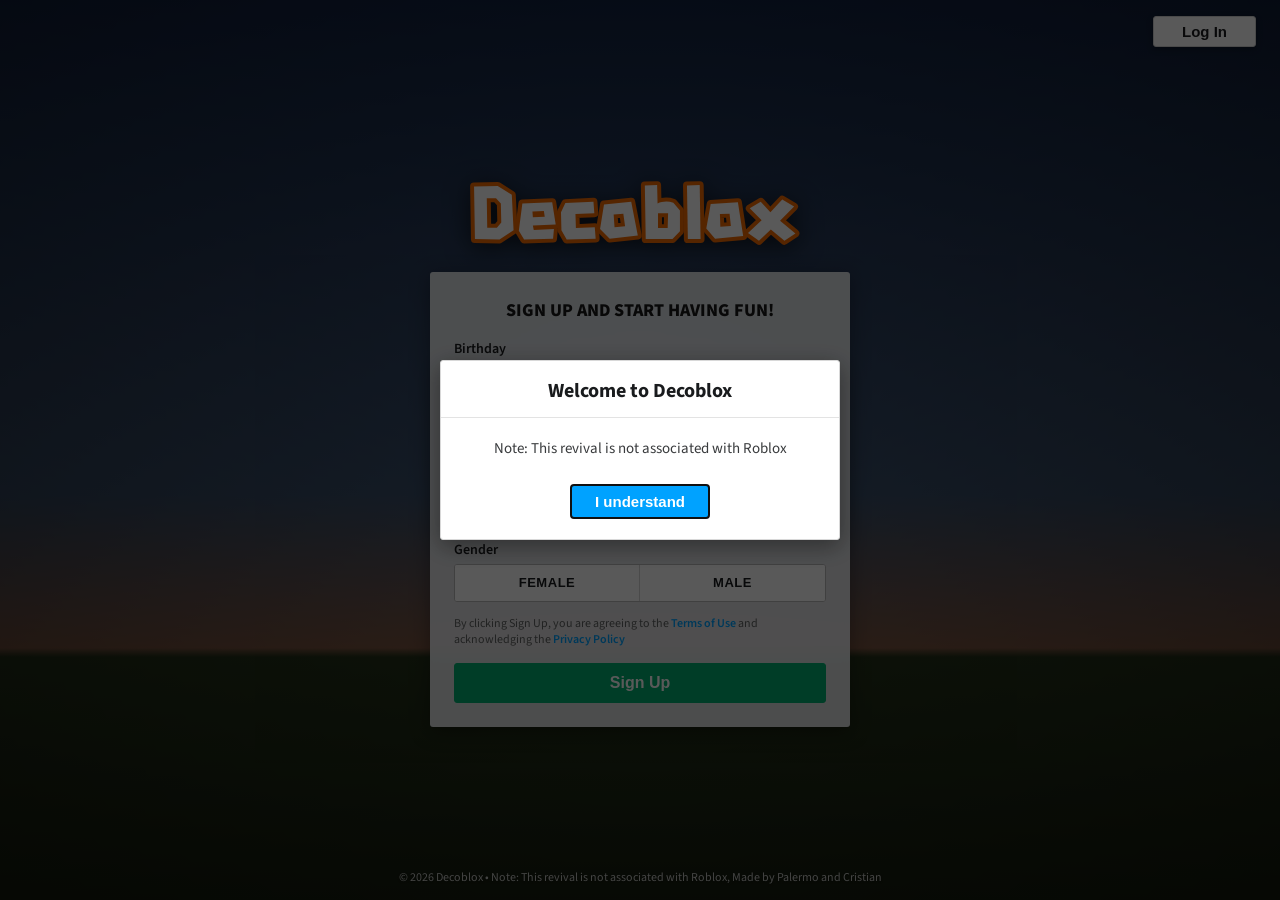
==== index.html @ b2cc40c3 "Add files via upload" ====
<!DOCTYPE html>
<html lang="en">
<head>
    <meta charset="UTF-8">
    <meta name="viewport" content="width=device-width, initial-scale=1.0">
    <title>Decoblox</title>
    <link href="https://fonts.googleapis.com/css2?family=Source+Sans+3:wght@400;600;700;800;900&display=swap" rel="stylesheet">
    <link rel="stylesheet" href="style.css">
</head>
<body>

    <div id="welcomeModal" class="modal-backdrop" role="dialog" aria-modal="true" aria-labelledby="welcomeModalTitle">
        <div class="modal-card">
            <div class="modal-header">
                <h2 id="welcomeModalTitle">Welcome to Decoblox</h2>
            </div>
            <div class="modal-body">
                <p>Note: This revival is not associated with Roblox</p>
            </div>
            <div class="modal-footer">
                <button id="understandBtn" type="button" class="btn-primary">I understand</button>
            </div>
        </div>
    </div>

    <div class="wallpaper-viewport" aria-hidden="true"></div>

    <header class="top-bar">
        <button id="topModeToggleBtn" type="button" class="btn-switch">Log In</button>
    </header>

    <main class="main-content">
        <div class="logo-wrap">
            <svg class="decoblox-logo" viewBox="0 0 820 175" xmlns="http://www.w3.org/2000/svg" role="img" aria-label="Decoblox Logo">
                <g stroke="#F56A00" stroke-width="18" stroke-linejoin="round" stroke-linecap="round" paint-order="stroke fill" fill="#FFFFFF">
                    <path d="M 32,26 L 86,25 L 118,45 L 122,126 L 90,147 L 34,146 Z M 61,53 L 62,120 L 84,120 L 94,108 L 93,65 L 82,53 Z" fill-rule="evenodd" />
                    <path d="M 142,65 L 210,62 L 218,113 L 166,115 L 168,125 L 214,123 L 212,145 L 146,147 L 134,127 Z M 165,83 L 166,96 L 193,95 L 191,82 Z" fill-rule="evenodd" />
                    <path d="M 240,64 L 304,61 L 306,87 L 263,89 L 264,121 L 307,119 L 309,145 L 243,147 L 231,126 L 230,85 Z" />
                    <path d="M 328,67 L 390,61 L 405,138 L 341,145 L 319,123 Z M 350,90 L 352,119 L 376,117 L 372,88 Z" fill-rule="evenodd" />
                    <path d="M 421,24 L 449,23 L 450,65 C 460,60 473,59 486,63 L 501,81 L 501,128 L 484,146 L 423,146 Z M 451,87 L 451,121 L 473,121 L 474,87 Z" fill-rule="evenodd" />
                    <path d="M 517,24 L 546,23 L 548,146 L 519,146 Z" />
                    <path d="M 571,66 L 633,62 L 645,139 L 581,145 L 561,122 Z M 592,89 L 593,118 L 617,116 L 614,88 Z" fill-rule="evenodd" />
                    <path d="M 660,76 L 685,61 L 707,85 L 734,56 L 761,72 L 729,104 L 764,133 L 739,150 L 708,124 L 681,150 L 656,132 L 687,103 Z" />
                </g>
            </svg>
        </div>

        <section id="signUpCard" class="auth-card" aria-labelledby="signUpTitle">
            <h1 id="signUpTitle" class="card-title">SIGN UP AND START HAVING FUN!</h1>
            <div id="signUpFeedback" class="status-box hidden" role="alert"></div>

            <form id="decobloxSignUpForm" method="POST" action="" novalidate>
                <div class="form-group">
                    <label class="field-label">Birthday</label>
                    <div class="birthday-group">
                        <div class="birthday-select-wrap">
                            <select id="birthMonth" name="birth_month" aria-label="Birth Month" class="birthday-select">
                                <option value="">Month</option>
                                <option value="1">January</option>
                                <option value="2">February</option>
                                <option value="3">March</option>
                                <option value="4">April</option>
                                <option value="5">May</option>
                                <option value="6">June</option>
                                <option value="7">July</option>
                                <option value="8">August</option>
                                <option value="9">September</option>
                                <option value="10">October</option>
                                <option value="11">November</option>
                                <option value="12">December</option>
                            </select>
                            <svg class="birthday-chevron" viewBox="0 0 20 20" fill="none" stroke="currentColor" stroke-width="2.2">
                                <path d="M5 7.5L10 12.5L15 7.5" stroke-linecap="round" stroke-linejoin="round"/>
                            </svg>
                        </div>
                        <div class="birthday-select-wrap">
                            <select id="birthDay" name="birth_day" aria-label="Birth Day" class="birthday-select">
                                <option value="">Day</option>
                            </select>
                            <svg class="birthday-chevron" viewBox="0 0 20 20" fill="none" stroke="currentColor" stroke-width="2.2">
                                <path d="M5 7.5L10 12.5L15 7.5" stroke-linecap="round" stroke-linejoin="round"/>
                            </svg>
                        </div>
                        <div class="birthday-select-wrap">
                            <select id="birthYear" name="birth_year" aria-label="Birth Year" class="birthday-select">
                                <option value="">Year</option>
                            </select>
                            <svg class="birthday-chevron" viewBox="0 0 20 20" fill="none" stroke="currentColor" stroke-width="2.2">
                                <path d="M5 7.5L10 12.5L15 7.5" stroke-linecap="round" stroke-linejoin="round"/>
                            </svg>
                        </div>
                    </div>
                </div>

                <div class="form-group">
                    <label for="signUpUsername" class="sr-only">Username</label>
                    <input id="signUpUsername" name="username" type="text" autocomplete="username" placeholder="Username" class="input-field">
                    <p class="helper-text">Don't use your real name</p>
                </div>

                <div class="form-group">
                    <label for="signUpPassword" class="sr-only">Password</label>
                    <input id="signUpPassword" name="password" type="password" autocomplete="new-password" placeholder="Password" class="input-field">
                </div>

                <div class="form-group">
                    <label class="field-label">Gender</label>
                    <input type="hidden" id="selectedGender" name="gender" value="">
                    <div class="gender-group" role="group" aria-label="Gender">
                        <button type="button" id="genderFemaleBtn" class="gender-btn">FEMALE</button>
                        <button type="button" id="genderMaleBtn" class="gender-btn">MALE</button>
                    </div>
                </div>

                <p class="terms-text">
                    By clicking Sign Up, you are agreeing to the
                    <a href="#terms" onclick="showCardStatus('signUpFeedback', 'Decoblox Terms of Use: Be respectful and follow community rules.', 'info'); return false;" class="link-blue">Terms of Use</a>
                    and acknowledging the
                    <a href="#privacy" onclick="showCardStatus('signUpFeedback', 'Decoblox Privacy Policy: Never share your real password.', 'info'); return false;" class="link-blue">Privacy Policy</a>
                </p>

                <button type="submit" class="btn-green">Sign Up</button>
            </form>
        </section>

        <section id="signInCard" class="auth-card hidden" aria-labelledby="signInTitle">
            <h1 id="signInTitle" class="card-title">LOGIN TO DECOBLOX</h1>
            <div id="signInFeedback" class="status-box hidden" role="alert"></div>

            <form id="decobloxSignInForm" method="POST" action="" novalidate>
                <div class="form-group">
                    <label for="signInUsername" class="sr-only">Username</label>
                    <input id="signInUsername" name="username" type="text" autocomplete="username" placeholder="Username/Email/Phone" class="input-field">
                </div>

                <div class="form-group">
                    <label for="signInPassword" class="sr-only">Password</label>
                    <input id="signInPassword" name="password" type="password" autocomplete="current-password" placeholder="Password" class="input-field">
                </div>

                <button type="submit" class="btn-green">Log In</button>
            </form>

            <div class="login-links">
                <div>
                    <a href="#forgot" onclick="showCardStatus('signInFeedback', 'Contact a Decoblox staff member on Discord to recover your account.', 'info'); return false;" class="link-blue">
                        Forgot Password or Username?
                    </a>
                </div>
                <div class="login-divider">
                    Don't have an account?
                    <button type="button" id="switchToSignUpLink" class="link-blue">Sign Up</button>
                </div>
            </div>
        </section>
    </main>

    <footer class="site-footer">
        <p>&copy; 2026 Decoblox &bull; Note: This revival is not associated with Roblox, Made by Palermo and Cristian</p>
    </footer>

    <script src="app.js"></script>
</body>
</html>
---- style.css ----
:root {
    --rbx-blue: #00A2FF;
    --rbx-blue-hover: #008CE0;
    --rbx-blue-active: #0077C2;
    --rbx-green: #00B06F;
    --rbx-green-hover: #009E63;
    --rbx-green-active: #008A56;
    --rbx-card-bg: rgba(235, 237, 239, 0.92);
    --rbx-border: #B8B8B8;
}

* {
    box-sizing: border-box;
    margin: 0;
    padding: 0;
}

body {
    font-family: 'Source Sans 3', 'Helvetica Neue', Helvetica, Arial, sans-serif;
    min-height: 100vh;
    display: flex;
    flex-direction: column;
    justify-content: space-between;
    position: relative;
    overflow-x: hidden;
    background-color: #162238;
}

.hidden {
    display: none !important;
}

.sr-only {
    position: absolute;
    width: 1px;
    height: 1px;
    overflow: hidden;
    clip: rect(0, 0, 0, 0);
}

.wallpaper-viewport {
    position: fixed;
    inset: 0;
    z-index: 0;
    background-color: #162238;
    background-image:
        radial-gradient(circle at 50% 42%, rgba(0, 0, 0, 0.30) 0%, rgba(0, 0, 0, 0.56) 100%),
        url('background.jpg'),
        linear-gradient(180deg, #1E3A6E 0%, #5B7BA6 55%, #C98B6B 72%, #3D5229 73%, #243318 100%);
    background-size: cover;
    background-position: center;
    background-repeat: no-repeat;
    pointer-events: none;
}

/* Modal di benvenuto */
.modal-backdrop {
    position: fixed;
    inset: 0;
    z-index: 50;
    display: flex;
    align-items: center;
    justify-content: center;
    padding: 16px;
    background-color: rgba(0, 0, 0, 0.65);
    transition: opacity 0.2s ease;
}

.modal-card {
    background-color: #FFFFFF;
    border-radius: 3px;
    box-shadow: 0 6px 24px rgba(0, 0, 0, 0.42);
    border: 1px solid #D8D8D8;
    width: 100%;
    max-width: 400px;
    overflow: hidden;
}

.modal-header {
    padding: 16px 20px 12px;
    border-bottom: 1px solid #E3E3E3;
    text-align: center;
}

.modal-header h2 {
    font-size: 20px;
    font-weight: 700;
    color: #191B1D;
}

.modal-body {
    padding: 20px 24px;
    text-align: center;
    font-size: 15px;
    color: #393B3D;
    line-height: 1.5;
}

.modal-footer {
    padding: 4px 20px 20px;
    display: flex;
    justify-content: center;
}

/* Barra superiore */
.top-bar {
    position: relative;
    z-index: 20;
    width: 100%;
    display: flex;
    justify-content: flex-end;
    padding: 16px 24px 0;
}

.btn-switch {
    background-color: #FFFFFF;
    color: #191B1D;
    border: 1px solid #D4D4D4;
    border-radius: 3px;
    font-size: 15px;
    font-weight: 600;
    padding: 6px 28px;
    cursor: pointer;
    box-shadow: 0 2px 6px rgba(0, 0, 0, 0.28);
    transition: background-color 0.15s ease;
}

.btn-switch:hover {
    background-color: #F2F4F5;
}

/* Contenitore centrale e Logo */
.main-content {
    position: relative;
    z-index: 20;
    flex-grow: 1;
    display: flex;
    flex-direction: column;
    align-items: center;
    justify-content: center;
    padding: 24px 16px;
}

.logo-wrap {
    margin-bottom: 20px;
    user-select: none;
    display: flex;
    justify-content: center;
}

.decoblox-logo {
    width: 360px;
    max-width: 90vw;
    height: auto;
    filter: drop-shadow(0 5px 12px rgba(0, 0, 0, 0.65));
}

/* Card centrale (Sign Up / Log In / Error) */
.auth-card {
    background: var(--rbx-card-bg);
    backdrop-filter: blur(4px);
    -webkit-backdrop-filter: blur(4px);
    border-radius: 3px;
    box-shadow: 0 4px 20px rgba(0, 0, 0, 0.35);
    width: 100%;
    max-width: 420px;
    padding: 26px 24px 24px;
}

.card-title {
    font-size: 18px;
    font-weight: 800;
    color: #191919;
    text-align: center;
    text-transform: uppercase;
    margin-bottom: 16px;
}

.form-group {
    margin-bottom: 14px;
}

.field-label {
    display: block;
    font-size: 14px;
    font-weight: 600;
    color: #191B1D;
    margin-bottom: 4px;
}

.helper-text {
    margin-top: 4px;
    font-size: 11.5px;
    color: #606162;
}

.terms-text {
    font-size: 12px;
    color: #606162;
    line-height: 1.4;
    margin-bottom: 14px;
}

.link-blue {
    color: var(--rbx-blue);
    text-decoration: none;
    font-weight: 600;
    background: none;
    border: none;
    cursor: pointer;
    font-size: inherit;
}

.link-blue:hover {
    text-decoration: underline;
}

/* Selettore Compleanno */
.birthday-group {
    display: grid;
    grid-template-columns: 1.25fr 0.9fr 1fr;
    background-color: #FFFFFF;
    border: 1px solid var(--rbx-border);
    border-radius: 3px;
    height: 38px;
    overflow: hidden;
}

.birthday-select-wrap {
    position: relative;
    display: flex;
    align-items: center;
}

.birthday-select-wrap:not(:last-child) {
    border-right: 1px solid #D4D4D4;
}

.birthday-select {
    width: 100%;
    height: 100%;
    appearance: none;
    background: transparent;
    border: none;
    padding: 0 24px 0 10px;
    font-size: 14px;
    color: #191B1D;
    cursor: pointer;
}

.birthday-select:focus {
    outline: none;
    background-color: #F9FAFB;
}

.birthday-chevron {
    position: absolute;
    right: 8px;
    width: 14px;
    height: 14px;
    pointer-events: none;
    color: #191B1D;
}

/* Campi di testo */
.input-field {
    width: 100%;
    height: 38px;
    padding: 0 12px;
    font-size: 15px;
    color: #191B1D;
    background-color: #FFFFFF;
    border: 1px solid var(--rbx-border);
    border-radius: 3px;
    transition: border-color 0.15s ease;
}

.input-field::placeholder {
    color: #9E9E9E;
}

.input-field:focus {
    outline: none;
    border-color: var(--rbx-blue);
}

/* Selettore Genere */
.gender-group {
    display: grid;
    grid-template-columns: 1fr 1fr;
    background-color: #FFFFFF;
    border: 1px solid var(--rbx-border);
    border-radius: 3px;
    height: 38px;
    overflow: hidden;
}

.gender-btn {
    background-color: #FFFFFF;
    color: #191B1D;
    font-size: 13px;
    font-weight: 700;
    letter-spacing: 0.04em;
    border: none;
    cursor: pointer;
    transition: background-color 0.15s ease;
}

.gender-btn:first-child {
    border-right: 1px solid #D4D4D4;
}

.gender-btn:hover {
    background-color: #F4F6F7;
}

.gender-btn.active {
    background-color: #E6F6FF;
    color: #0077C2;
    box-shadow: inset 0 0 0 1.5px var(--rbx-blue);
}

/* Pulsanti principali */
.btn-primary {
    display: inline-block;
    background-color: var(--rbx-blue);
    border: 1px solid var(--rbx-blue);
    color: #FFFFFF;
    border-radius: 3px;
    font-size: 15px;
    font-weight: 600;
    padding: 8px 24px;
    text-align: center;
    text-decoration: none;
    cursor: pointer;
    transition: background-color 0.15s ease;
}

.btn-primary:hover {
    background-color: var(--rbx-blue-hover);
}

.btn-green {
    width: 100%;
    height: 40px;
    background-color: var(--rbx-green);
    border: 1px solid var(--rbx-green);
    color: #FFFFFF;
    font-size: 16px;
    font-weight: 700;
    border-radius: 3px;
    cursor: pointer;
    transition: background-color 0.15s ease;
}

.btn-green:hover {
    background-color: var(--rbx-green-hover);
}

.btn-discord {
    display: block;
    width: 100%;
    padding: 10px 16px;
    background-color: #5865F2;
    color: #FFFFFF;
    font-size: 15px;
    font-weight: 700;
    border-radius: 3px;
    text-align: center;
    text-decoration: none;
    margin-bottom: 10px;
    transition: background-color 0.15s ease;
}

.btn-discord:hover {
    background-color: #4752C4;
}

.btn-full {
    display: block;
    width: 100%;
}

/* Messaggi di stato */
.status-box {
    margin-bottom: 14px;
    padding: 8px 12px;
    border-radius: 3px;
    font-size: 13px;
    font-weight: 600;
    line-height: 1.4;
}

.status-error {
    background-color: #FEE2E2;
    color: #B91C1C;
    border: 1px solid #FCA5A5;
}

.status-info {
    background-color: #E0F2FE;
    color: #0369A1;
    border: 1px solid #7DD3FC;
}

.status-success {
    background-color: #DCFCE7;
    color: #15803D;
    border: 1px solid #86EFAC;
}

/* Link extra sotto Login */
.login-links {
    margin-top: 16px;
    text-align: center;
    font-size: 13px;
    color: #393B3D;
}

.login-divider {
    border-top: 1px solid #D8D8D8;
    margin-top: 12px;
    padding-top: 12px;
}

/* Footer */
.site-footer {
    position: relative;
    z-index: 20;
    width: 100%;
    padding: 14px 16px;
    text-align: center;
    font-size: 12px;
    color: rgba(255, 255, 255, 0.75);
    text-shadow: 0 1px 2px rgba(0, 0, 0, 0.5);
}
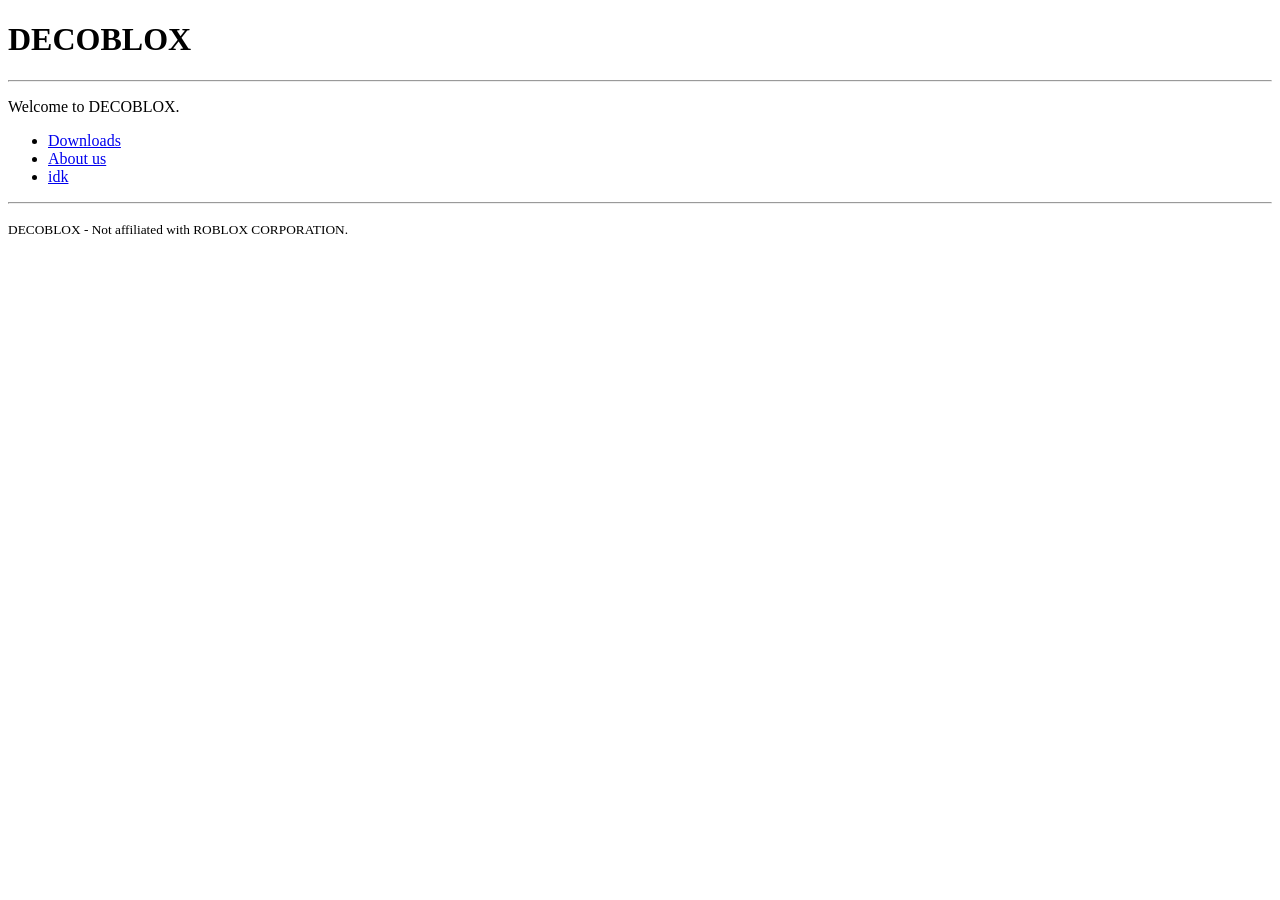
==== commit 74e31647: "Add files via upload" ====
--- a/index.html
+++ b/index.html
@@ -1,164 +1,19 @@
-<!DOCTYPE html>
-<html lang="en">
-<head>
-    <meta charset="UTF-8">
-    <meta name="viewport" content="width=device-width, initial-scale=1.0">
-    <title>Decoblox</title>
-    <link href="https://fonts.googleapis.com/css2?family=Source+Sans+3:wght@400;600;700;800;900&display=swap" rel="stylesheet">
-    <link rel="stylesheet" href="style.css">
-</head>
-<body>
-
-    <div id="welcomeModal" class="modal-backdrop" role="dialog" aria-modal="true" aria-labelledby="welcomeModalTitle">
-        <div class="modal-card">
-            <div class="modal-header">
-                <h2 id="welcomeModalTitle">Welcome to Decoblox</h2>
-            </div>
-            <div class="modal-body">
-                <p>Note: This revival is not associated with Roblox</p>
-            </div>
-            <div class="modal-footer">
-                <button id="understandBtn" type="button" class="btn-primary">I understand</button>
-            </div>
-        </div>
-    </div>
-
-    <div class="wallpaper-viewport" aria-hidden="true"></div>
-
-    <header class="top-bar">
-        <button id="topModeToggleBtn" type="button" class="btn-switch">Log In</button>
-    </header>
-
-    <main class="main-content">
-        <div class="logo-wrap">
-            <svg class="decoblox-logo" viewBox="0 0 820 175" xmlns="http://www.w3.org/2000/svg" role="img" aria-label="Decoblox Logo">
-                <g stroke="#F56A00" stroke-width="18" stroke-linejoin="round" stroke-linecap="round" paint-order="stroke fill" fill="#FFFFFF">
-                    <path d="M 32,26 L 86,25 L 118,45 L 122,126 L 90,147 L 34,146 Z M 61,53 L 62,120 L 84,120 L 94,108 L 93,65 L 82,53 Z" fill-rule="evenodd" />
-                    <path d="M 142,65 L 210,62 L 218,113 L 166,115 L 168,125 L 214,123 L 212,145 L 146,147 L 134,127 Z M 165,83 L 166,96 L 193,95 L 191,82 Z" fill-rule="evenodd" />
-                    <path d="M 240,64 L 304,61 L 306,87 L 263,89 L 264,121 L 307,119 L 309,145 L 243,147 L 231,126 L 230,85 Z" />
-                    <path d="M 328,67 L 390,61 L 405,138 L 341,145 L 319,123 Z M 350,90 L 352,119 L 376,117 L 372,88 Z" fill-rule="evenodd" />
-                    <path d="M 421,24 L 449,23 L 450,65 C 460,60 473,59 486,63 L 501,81 L 501,128 L 484,146 L 423,146 Z M 451,87 L 451,121 L 473,121 L 474,87 Z" fill-rule="evenodd" />
-                    <path d="M 517,24 L 546,23 L 548,146 L 519,146 Z" />
-                    <path d="M 571,66 L 633,62 L 645,139 L 581,145 L 561,122 Z M 592,89 L 593,118 L 617,116 L 614,88 Z" fill-rule="evenodd" />
-                    <path d="M 660,76 L 685,61 L 707,85 L 734,56 L 761,72 L 729,104 L 764,133 L 739,150 L 708,124 L 681,150 L 656,132 L 687,103 Z" />
-                </g>
-            </svg>
-        </div>
-
-        <section id="signUpCard" class="auth-card" aria-labelledby="signUpTitle">
-            <h1 id="signUpTitle" class="card-title">SIGN UP AND START HAVING FUN!</h1>
-            <div id="signUpFeedback" class="status-box hidden" role="alert"></div>
-
-            <form id="decobloxSignUpForm" method="POST" action="" novalidate>
-                <div class="form-group">
-                    <label class="field-label">Birthday</label>
-                    <div class="birthday-group">
-                        <div class="birthday-select-wrap">
-                            <select id="birthMonth" name="birth_month" aria-label="Birth Month" class="birthday-select">
-                                <option value="">Month</option>
-                                <option value="1">January</option>
-                                <option value="2">February</option>
-                                <option value="3">March</option>
-                                <option value="4">April</option>
-                                <option value="5">May</option>
-                                <option value="6">June</option>
-                                <option value="7">July</option>
-                                <option value="8">August</option>
-                                <option value="9">September</option>
-                                <option value="10">October</option>
-                                <option value="11">November</option>
-                                <option value="12">December</option>
-                            </select>
-                            <svg class="birthday-chevron" viewBox="0 0 20 20" fill="none" stroke="currentColor" stroke-width="2.2">
-                                <path d="M5 7.5L10 12.5L15 7.5" stroke-linecap="round" stroke-linejoin="round"/>
-                            </svg>
-                        </div>
-                        <div class="birthday-select-wrap">
-                            <select id="birthDay" name="birth_day" aria-label="Birth Day" class="birthday-select">
-                                <option value="">Day</option>
-                            </select>
-                            <svg class="birthday-chevron" viewBox="0 0 20 20" fill="none" stroke="currentColor" stroke-width="2.2">
-                                <path d="M5 7.5L10 12.5L15 7.5" stroke-linecap="round" stroke-linejoin="round"/>
-                            </svg>
-                        </div>
-                        <div class="birthday-select-wrap">
-                            <select id="birthYear" name="birth_year" aria-label="Birth Year" class="birthday-select">
-                                <option value="">Year</option>
-                            </select>
-                            <svg class="birthday-chevron" viewBox="0 0 20 20" fill="none" stroke="currentColor" stroke-width="2.2">
-                                <path d="M5 7.5L10 12.5L15 7.5" stroke-linecap="round" stroke-linejoin="round"/>
-                            </svg>
-                        </div>
-                    </div>
-                </div>
-
-                <div class="form-group">
-                    <label for="signUpUsername" class="sr-only">Username</label>
-                    <input id="signUpUsername" name="username" type="text" autocomplete="username" placeholder="Username" class="input-field">
-                    <p class="helper-text">Don't use your real name</p>
-                </div>
-
-                <div class="form-group">
-                    <label for="signUpPassword" class="sr-only">Password</label>
-                    <input id="signUpPassword" name="password" type="password" autocomplete="new-password" placeholder="Password" class="input-field">
-                </div>
-
-                <div class="form-group">
-                    <label class="field-label">Gender</label>
-                    <input type="hidden" id="selectedGender" name="gender" value="">
-                    <div class="gender-group" role="group" aria-label="Gender">
-                        <button type="button" id="genderFemaleBtn" class="gender-btn">FEMALE</button>
-                        <button type="button" id="genderMaleBtn" class="gender-btn">MALE</button>
-                    </div>
-                </div>
-
-                <p class="terms-text">
-                    By clicking Sign Up, you are agreeing to the
-                    <a href="#terms" onclick="showCardStatus('signUpFeedback', 'Decoblox Terms of Use: Be respectful and follow community rules.', 'info'); return false;" class="link-blue">Terms of Use</a>
-                    and acknowledging the
-                    <a href="#privacy" onclick="showCardStatus('signUpFeedback', 'Decoblox Privacy Policy: Never share your real password.', 'info'); return false;" class="link-blue">Privacy Policy</a>
-                </p>
-
-                <button type="submit" class="btn-green">Sign Up</button>
-            </form>
-        </section>
-
-        <section id="signInCard" class="auth-card hidden" aria-labelledby="signInTitle">
-            <h1 id="signInTitle" class="card-title">LOGIN TO DECOBLOX</h1>
-            <div id="signInFeedback" class="status-box hidden" role="alert"></div>
-
-            <form id="decobloxSignInForm" method="POST" action="" novalidate>
-                <div class="form-group">
-                    <label for="signInUsername" class="sr-only">Username</label>
-                    <input id="signInUsername" name="username" type="text" autocomplete="username" placeholder="Username/Email/Phone" class="input-field">
-                </div>
-
-                <div class="form-group">
-                    <label for="signInPassword" class="sr-only">Password</label>
-                    <input id="signInPassword" name="password" type="password" autocomplete="current-password" placeholder="Password" class="input-field">
-                </div>
-
-                <button type="submit" class="btn-green">Log In</button>
-            </form>
-
-            <div class="login-links">
-                <div>
-                    <a href="#forgot" onclick="showCardStatus('signInFeedback', 'Contact a Decoblox staff member on Discord to recover your account.', 'info'); return false;" class="link-blue">
-                        Forgot Password or Username?
-                    </a>
-                </div>
-                <div class="login-divider">
-                    Don't have an account?
-                    <button type="button" id="switchToSignUpLink" class="link-blue">Sign Up</button>
-                </div>
-            </div>
-        </section>
-    </main>
-
-    <footer class="site-footer">
-        <p>&copy; 2026 Decoblox &bull; Note: This revival is not associated with Roblox, Made by Palermo and Cristian</p>
-    </footer>
-
-    <script src="app.js"></script>
-</body>
+<!DOCTYPE html>
+<html lang="en">
+<head>
+    <meta charset="UTF-8">
+    <title>DECOBLOX</title>
+</head>
+<body>
+    <h1>DECOBLOX</h1>
+    <hr>
+    <p>Welcome to DECOBLOX.</p>
+    <ul>
+        <li><a href="downloads.html">Downloads</a></li>
+        <li><a href="about.html">About us</a></li>
+        <li><a href="idk.html">idk</a></li>
+    </ul>
+    <hr>
+    <p><small>DECOBLOX - Not affiliated with ROBLOX CORPORATION.</small></p>
+</body>
 </html>
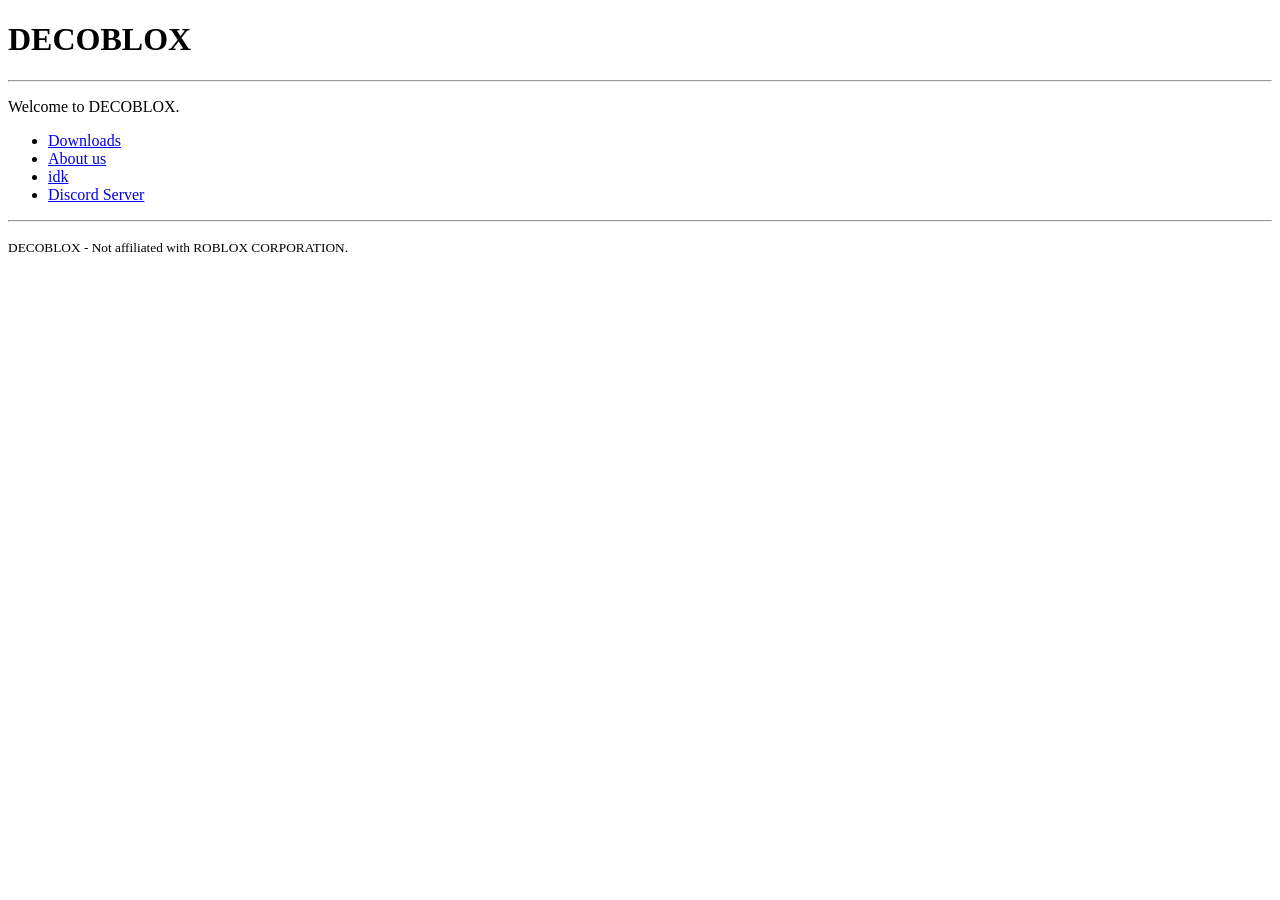
==== commit 786b4ec5: "Add files via upload" ====
--- a/index.html
+++ b/index.html
@@ -12,6 +12,7 @@
         <li><a href="downloads.html">Downloads</a></li>
         <li><a href="about.html">About us</a></li>
         <li><a href="idk.html">idk</a></li>
+		<li><a href="https://discord.gg/WmMSGJKB7j" target="_blank">Discord Server</a></li>
     </ul>
     <hr>
     <p><small>DECOBLOX - Not affiliated with ROBLOX CORPORATION.</small></p>
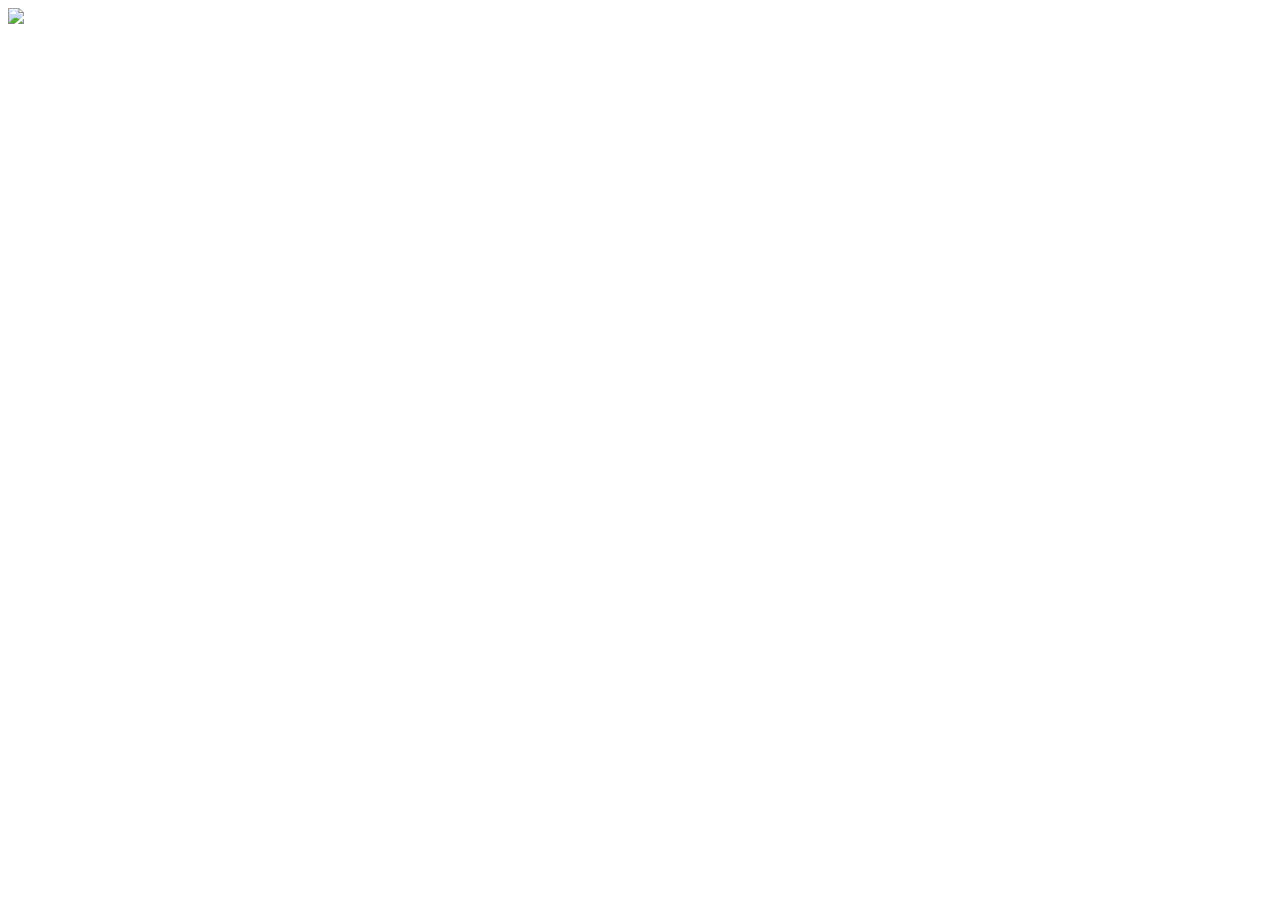
==== commit c7c9d87a: "lol" ====
--- a/index.html
+++ b/index.html
@@ -1,20 +1,1030 @@
+
+
+
 <!DOCTYPE html>
-<html lang="en">
-<head>
-    <meta charset="UTF-8">
-    <title>DECOBLOX</title>
+<!--[if IE 8]><html class="ie8" ng-app="robloxApp"><![endif]-->
+<!--[if gt IE 8]><!-->
+<html>
+<!--<![endif]-->
+<head data-machine-id="WEB1726">
+    <!-- MachineID: WEB1726 -->
+    <title>Roblox</title>
+    <meta http-equiv="X-UA-Compatible" content="IE=edge,requiresActiveX=true" />
+<meta charset="UTF-8">
+<meta name="viewport" content="width=device-width, initial-scale=1">
+<meta name="author" content="Roblox Corporation" />
+<meta name="description" content="Roblox is a global platform that brings people together through play." />
+<meta name="keywords" content="free games, online games, building games, virtual worlds, free mmo, gaming cloud, physics engine" />
+<meta name="apple-itunes-app" content="app-id=431946152" />
+
+    <meta name="google-site-verification" content="BfkEEZ1dsSAEJIS1yV2prCFgO8zboMYioG1c9VITB5Y" />
+
+
+
+<script type="application/ld+json">
+    {
+    "@context" : "http://schema.org",
+    "@type" : "Organization",
+    "name" : "Roblox",
+    "url" : "https://www.roblox.com/",
+    "logo": "https://images.rbxcdn.com/c69b74f49e785df33b732273fad9dbe0.png",
+    "sameAs" : [
+    "https://www.facebook.com/ROBLOX/",
+    "https://twitter.com/roblox",
+    "https://www.linkedin.com/company/147977",
+    "https://www.instagram.com/roblox/",
+    "https://www.youtube.com/user/roblox",
+    "https://plus.google.com/+roblox",
+    "https://www.twitch.tv/roblox"
+    ]
+    }
+</script>    <meta property="og:site_name" content="ROBLOX" />
+    <meta property="og:title" content="Roblox" />
+    <meta property="og:type" content="website"/>
+        <meta property="og:url" content="https://www.roblox.com/" />
+    <meta property="og:description" content="Roblox is ushering in the next generation of entertainment. Imagine, create, and play together with millions of players across an infinite variety of immersive, user-generated 3D worlds."/>
+            <meta property="og:image" content="https://images.rbxcdn.com/6c27cb9db1779888868bf7d87e6d3709.jpg" />
+    <meta property="fb:app_id" content="190191627665278">
+    <meta name="twitter:card" content="summary_large_image">
+    <meta name="twitter:site" content="@Roblox">
+    <meta name="twitter:title" content="Roblox">
+    <meta name="twitter:description" content="Roblox is ushering in the next generation of entertainment. Imagine, create, and play together with millions of players across an infinite variety of immersive, user-generated 3D worlds.">
+    <meta name="twitter:creator">
+            <meta name=twitter:image1 content="https://images.rbxcdn.com/6c27cb9db1779888868bf7d87e6d3709.jpg" />
+    <meta name="twitter:app:country" content="US">
+    <meta name="twitter:app:name:iphone" content="ROBLOX Mobile">
+    <meta name="twitter:app:id:iphone" content="431946152">
+    <meta name="twitter:app:url:iphone">
+    <meta name="twitter:app:name:ipad" content="ROBLOX Mobile">
+    <meta name="twitter:app:id:ipad" content="431946152">
+    <meta name="twitter:app:url:ipad">
+    <meta name="twitter:app:name:googleplay" content="ROBLOX">
+    <meta name="twitter:app:id:googleplay" content="com.roblox.client">
+    <meta name="twitter:app:url:googleplay"/>
+
+<meta name="locale-data" 
+      data-language-code="en_us" 
+      data-language-name="English" /><meta name="device-meta"
+      data-device-type="computer"
+      data-is-in-app="false"
+      data-is-desktop="true"
+      data-is-phone="false"
+      data-is-tablet="false"
+      data-is-console="false"
+      data-is-android-app="false"
+      data-is-ios-app="false"
+      data-is-uwp-app="false"
+      data-is-xbox-app="false"
+      data-is-amazon-app="false"
+      data-is-win32-app="false"
+      data-is-studio="false"
+      data-is-game-client-browser="false"
+      data-is-ios-device="false"
+      data-is-android-device="false"
+      data-is-universal-app="false"
+      data-app-type="unknown"
+/>
+<meta name="environment-meta"
+      data-is-testing-site="false" />
+
+<meta id="roblox-display-names" data-enabled="false"></meta><meta name="page-meta" data-internal-page-name="Landing" />
+    
+
+<script type="text/javascript">
+    var Roblox = Roblox || {};
+
+    Roblox.BundleVerifierConstants = {
+        isMetricsApiEnabled: true,
+        eventStreamUrl: "//ecsv2.roblox.com/pe?t=diagnostic",
+        deviceType: "Computer",
+        cdnLoggingEnabled: JSON.parse("true")
+    };
+</script>        <script type="text/javascript">
+            var Roblox = Roblox || {};
+
+Roblox.BundleDetector = (function () {
+    var isMetricsApiEnabled = Roblox.BundleVerifierConstants && Roblox.BundleVerifierConstants.isMetricsApiEnabled;
+
+    var loadStates = {
+        loadSuccess: "loadSuccess",
+        loadFailure: "loadFailure",
+        executionFailure: "executionFailure"
+    };
+
+    var bundleContentTypes = {
+        javascript: "javascript",
+        css: "css"
+    };
+
+    var ephemeralCounterNames = {
+        cdnPrefix: "CDNBundleError_",
+        unknown: "CDNBundleError_unknown",
+        cssError: "CssBundleError",
+        jsError: "JavascriptBundleError",
+        jsFileError: "JsFileExecutionError",
+        resourceError: "ResourcePerformance_Error",
+        resourceLoaded: "ResourcePerformance_Loaded"
+    };
+
+    return {
+        jsBundlesLoaded: {},
+        bundlesReported: {},
+
+        counterNames: ephemeralCounterNames,
+        loadStates: loadStates,
+        bundleContentTypes: bundleContentTypes,
+
+        timing: undefined,
+
+        setTiming: function (windowTiming) {
+            this.timing = windowTiming;
+        },
+
+        getLoadTime: function () {
+            if (this.timing && this.timing.domComplete) {
+                return this.getCurrentTime() - this.timing.domComplete;
+            }
+        },
+
+        getCurrentTime: function () {
+            return new Date().getTime();
+        },
+
+        getCdnProviderName: function (bundleUrl, callBack) {
+            if (Roblox.BundleVerifierConstants.cdnLoggingEnabled) {
+                var xhr = new XMLHttpRequest();
+                xhr.open('GET', bundleUrl, true);
+
+                xhr.onreadystatechange = function () {
+                    if (xhr.readyState === xhr.HEADERS_RECEIVED) {
+                        try {
+                            var headerValue = xhr.getResponseHeader("rbx-cdn-provider");
+                            if (headerValue) {
+                                callBack(headerValue);
+                            } else {
+                                callBack();
+                            }
+                        } catch (e) {
+                            callBack();
+                        }
+                    }
+                };
+
+                xhr.onerror = function () {
+                    callBack();
+                };
+
+                xhr.send();
+            } else {
+                callBack();
+            }
+        },
+
+        getCdnProviderAndReportMetrics: function (bundleUrl, bundleName, loadState, bundleContentType) {
+            this.getCdnProviderName(bundleUrl, function (cdnProviderName) {
+                Roblox.BundleDetector.reportMetrics(bundleUrl, bundleName, loadState, bundleContentType, cdnProviderName);
+            });
+        },
+
+        reportMetrics: function (bundleUrl, bundleName, loadState, bundleContentType, cdnProviderName) {
+            if (!isMetricsApiEnabled
+                || !bundleUrl
+                || !loadState
+                || !loadStates.hasOwnProperty(loadState)
+                || !bundleContentType
+                || !bundleContentTypes.hasOwnProperty(bundleContentType)) {
+                return;
+            }
+
+            var xhr = new XMLHttpRequest();
+            var metricsApiUrl = (Roblox.EnvironmentUrls && Roblox.EnvironmentUrls.metricsApi) || "https://metrics.roblox.com";
+
+            xhr.open("POST", metricsApiUrl + "/v1/bundle-metrics/report", true);
+            xhr.setRequestHeader("Content-Type", "application/json");
+            xhr.withCredentials = true;
+            xhr.send(JSON.stringify({
+                bundleUrl: bundleUrl,
+                bundleName: bundleName || "",
+                bundleContentType: bundleContentType,
+                loadState: loadState,
+                cdnProviderName: cdnProviderName,
+                loadTimeInMilliseconds: this.getLoadTime() || 0
+            }));
+        },
+
+        logToEphemeralStatistics: function (sequenceName, value) {
+            var deviceType = Roblox.BundleVerifierConstants.deviceType;
+            sequenceName += "_" + deviceType;
+
+            var xhr = new XMLHttpRequest();
+            xhr.open('POST', '/game/report-stats?name=' + sequenceName + "&value=" + value, true);
+            xhr.withCredentials = true;
+            xhr.send();
+        },
+
+        logToEphemeralCounter: function (ephemeralCounterName) {
+            var deviceType = Roblox.BundleVerifierConstants.deviceType;
+            ephemeralCounterName += "_" + deviceType;
+            //log to ephemeral counters - taken from eventTracker.js
+            var xhr = new XMLHttpRequest();
+            xhr.open('POST', '/game/report-event?name=' + ephemeralCounterName, true);
+            xhr.withCredentials = true;
+            xhr.send();
+        },
+
+        logToEventStream: function (failedBundle, ctx, cdnProvider, status) {
+            var esUrl = Roblox.BundleVerifierConstants.eventStreamUrl,
+                currentPageUrl = encodeURIComponent(window.location.href);
+
+            var deviceType = Roblox.BundleVerifierConstants.deviceType;
+            ctx += "_" + deviceType;
+            //try and grab performance data.
+            //Note that this is the performance of the xmlhttprequest rather than the original resource load.
+            var duration = 0;
+            if (window.performance) {
+                var perfTiming = window.performance.getEntriesByName(failedBundle);
+                if (perfTiming.length > 0) {
+                    var data = perfTiming[0];
+                    duration = data.duration || 0;
+                }
+            }
+            //log to event stream (diagnostic)
+            var params = "&evt=webBundleError&url=" + currentPageUrl +
+                "&ctx=" + ctx + "&fileSourceUrl=" + encodeURIComponent(failedBundle) +
+                "&cdnName=" + (cdnProvider || "unknown") +
+                "&statusCode=" + (status || "unknown") +
+                "&loadDuration=" + Math.floor(duration);
+            var img = new Image();
+            img.src = esUrl + params;
+        },
+
+        getCdnInfo: function (failedBundle, ctx, fileType) {
+            if (Roblox.BundleVerifierConstants.cdnLoggingEnabled) {
+                var xhr = new XMLHttpRequest();
+                var counter = this.counterNames;
+                xhr.open('GET', failedBundle, true);
+                var cdnProvider;
+
+                //succesful request
+                xhr.onreadystatechange = function () {
+                    if (xhr.readyState === xhr.HEADERS_RECEIVED) {
+                        cdnProvider = xhr.getResponseHeader("rbx-cdn-provider");
+                        if (cdnProvider && cdnProvider.length > 0) {
+                            Roblox.BundleDetector.logToEphemeralCounter(counter.cdnPrefix + cdnProvider + "_" + fileType);
+                        }
+                        else {
+                            Roblox.BundleDetector.logToEphemeralCounter(counter.unknown + "_" + fileType);
+                        }
+                    }
+                    else if (xhr.readyState === xhr.DONE) {
+                        // append status to cdn provider so we know its not related to network error. 
+                        Roblox.BundleDetector.logToEventStream(failedBundle, ctx, cdnProvider, xhr.status);
+                    }
+                };
+
+                //attach to possible things that can go wrong with the request.
+                //additionally a network error will trigger this callback
+                xhr.onerror = function () {
+                    Roblox.BundleDetector.logToEphemeralCounter(counter.unknown + "_" + fileType);
+                    Roblox.BundleDetector.logToEventStream(failedBundle, ctx, counter.unknown);
+                };
+
+                xhr.send();
+            }
+            else {
+                this.logToEventStream(failedBundle, ctx);
+            }
+        },
+
+        reportResourceError: function (resourceName) {
+            var ephemeralCounterName = this.counterNames.resourceError + "_" + resourceName;
+            this.logToEphemeralCounter(ephemeralCounterName);
+        },
+
+        reportResourceLoaded: function (resourceName) {
+            var loadTimeInMs = this.getLoadTime();
+            if (loadTimeInMs) {
+                var sequenceName = this.counterNames.resourceLoaded + "_" + resourceName;
+                this.logToEphemeralStatistics(sequenceName, loadTimeInMs);
+            }
+        },
+
+        reportBundleError: function (bundleTag) {
+            var ephemeralCounterName, failedBundle, ctx, contentType;
+            if (bundleTag.rel && bundleTag.rel === "stylesheet") {
+                ephemeralCounterName = this.counterNames.cssError;
+                failedBundle = bundleTag.href;
+                ctx = "css";
+                contentType = bundleContentTypes.css;
+            } else {
+                ephemeralCounterName = this.counterNames.jsError;
+                failedBundle = bundleTag.src;
+                ctx = "js";
+                contentType = bundleContentTypes.javascript;
+            }
+
+            //mark that we logged this bundle
+            this.bundlesReported[failedBundle] = true;
+
+            //e.g. javascriptBundleError_Computer
+            this.logToEphemeralCounter(ephemeralCounterName);
+            //this will also log to event stream
+            this.getCdnInfo(failedBundle, ctx, ctx);
+
+            var bundleName;
+            if (bundleTag.dataset) {
+                bundleName = bundleTag.dataset.bundlename;
+            }
+            else {
+                bundleName = bundleTag.getAttribute('data-bundlename');
+            }
+
+            this.getCdnProviderAndReportMetrics(failedBundle, bundleName, loadStates.loadFailure, contentType);
+        },
+
+        bundleDetected: function (bundleName) {
+            this.jsBundlesLoaded[bundleName] = true;
+        },
+
+        verifyBundles: function (document) {
+            var ephemeralCounterName = this.counterNames.jsFileError,
+                eventContext = ephemeralCounterName;
+            //grab all roblox script tags in the page. 
+            var scripts = (document && document.scripts) || window.document.scripts;
+            var errorsList = [];
+            var bundleName;
+            var monitor;
+            for (var i = 0; i < scripts.length; i++) {
+                var item = scripts[i];
+
+                if (item.dataset) {
+                    bundleName = item.dataset.bundlename;
+                    monitor = item.dataset.monitor;
+                }
+                else {
+                    bundleName = item.getAttribute('data-bundlename');
+                    monitor = item.getAttribute('data-monitor');
+                }
+
+                if (item.src && monitor && bundleName) {
+                    if (!Roblox.BundleDetector.jsBundlesLoaded.hasOwnProperty(bundleName)) {
+                        errorsList.push(item);
+                    }
+                }
+            }
+            if (errorsList.length > 0) {
+                for (var j = 0; j < errorsList.length; j++) {
+                    var script = errorsList[j];
+                    if (!this.bundlesReported[script.src]) {
+                        //log the counter only if the file is actually corrupted, not just due to failure to load
+                        //e.g. JsFileExecutionError_Computer
+                        this.logToEphemeralCounter(ephemeralCounterName);
+                        this.getCdnInfo(script.src, eventContext, 'js');
+
+                        if (script.dataset) {
+                            bundleName = script.dataset.bundlename;
+                        }
+                        else {
+                            bundleName = script.getAttribute('data-bundlename');
+                        }
+
+                        this.getCdnProviderAndReportMetrics(script.src, bundleName, loadStates.executionFailure, bundleContentTypes.javascript);
+                    }
+                }
+            }
+        }
+    };
+})();
+
+window.addEventListener("load", function (evt) {
+    Roblox.BundleDetector.verifyBundles();
+});
+
+Roblox.BundleDetector.setTiming(window.performance.timing);
+            //# sourceURL=somename.js
+        </script>
+    
+<link href="https://images.rbxcdn.com/23421382939a9f4ae8bbe60dbe2a3e7e.ico.gzip" rel="icon" />
+
+
+    <link onerror='Roblox.BundleDetector && Roblox.BundleDetector.reportBundleError(this)' rel='stylesheet' data-bundlename='StyleGuide' href='https://css.rbxcdn.com/9157afd5cee40eb7b436a6945743afc5a4e11f242379b22371e6a508f06bcc2d.css' />
+
+<link onerror='Roblox.BundleDetector && Roblox.BundleDetector.reportBundleError(this)' rel='stylesheet' data-bundlename='Thumbnails' href='https://css.rbxcdn.com/9517d686dc47015c200496d77e2b18146ee37652d18e25ecf9e1ed230310ea13.css' />
+
+<link onerror='Roblox.BundleDetector && Roblox.BundleDetector.reportBundleError(this)' rel='stylesheet' data-bundlename='Navigation' href='https://css.rbxcdn.com/b4acdc29672aaf9dec2081fb12cfd9f1c40ecfef7a80915c9e2377bdd251c8bc.css' />
+
+<link onerror='Roblox.BundleDetector && Roblox.BundleDetector.reportBundleError(this)' rel='stylesheet' data-bundlename='Footer' href='https://css.rbxcdn.com/55b250e8473888792f885d898973a13692fb22157baf61aaffa62ce4545f3408.css' />
+
+
+
+    <link rel="canonical" href="https://www.roblox.com/" />
+    
+
+    
+<link onerror='Roblox.BundleDetector && Roblox.BundleDetector.reportBundleError(this)' rel='stylesheet'  href='https://static.rbxcdn.com/css/page___c9e032a4e921419962d7000da9e16b0b_m.css/fetch' />
+
+
+
+<link onerror='Roblox.BundleDetector && Roblox.BundleDetector.reportBundleError(this)' rel='stylesheet' data-bundlename='Landing' href='https://css.rbxcdn.com/70601b02095c8799b44d63feeb4e88232fa2f447f595b9a27fbb2a1bd2fd6a99.css' />
+
+<link onerror='Roblox.BundleDetector && Roblox.BundleDetector.reportBundleError(this)' rel='stylesheet' data-bundlename='Captcha' href='https://css.rbxcdn.com/24a76e8ea70afb9462fad013faa3d22ff3e832e8327ddd764dafe328918bed90.css' />
+
+
+<link onerror='Roblox.BundleDetector && Roblox.BundleDetector.reportBundleError(this)' rel='stylesheet' data-bundlename='RobuxIcon' href='https://css.rbxcdn.com/2f599b9e9ca20ee3c155684adbf1cdcb7220bab681b55b4505123a0c34e81969.css' />
+
+
+    
+
+
+
+
+
+<script type="text/javascript">
+    var Roblox = Roblox || {};
+    Roblox.EnvironmentUrls = Roblox.EnvironmentUrls || {};
+    Roblox.EnvironmentUrls = {"abtestingApiSite":"https://abtesting.roblox.com","accountInformationApi":"https://accountinformation.roblox.com","accountSettingsApi":"https://accountsettings.roblox.com","adConfigurationApi":"https://adconfiguration.roblox.com","adsApi":"https://ads.roblox.com","apiGatewayUrl":"https://apis.roblox.com","apiProxyUrl":"https://api.roblox.com","assetDeliveryApi":"https://assetdelivery.roblox.com","authApi":"https://auth.roblox.com","authAppSite":"https://authsite.roblox.com","avatarApi":"https://avatar.roblox.com","badgesApi":"https://badges.roblox.com","billingApi":"https://billing.roblox.com","captchaApi":"https://captcha.roblox.com","catalogApi":"https://catalog.roblox.com","chatApi":"https://chat.roblox.com","contactsApi":"https://contacts.roblox.com","contentStoreApi":"https://contentstore.roblox.com","developApi":"https://develop.roblox.com","domain":"roblox.com","economyApi":"https://economy.roblox.com","economycreatorstatsApi":"https://economycreatorstats.roblox.com","engagementPayoutsApi":"https://engagementpayouts.roblox.com","followingsApi":"https://followings.roblox.com","friendsApi":"https://friends.roblox.com","friendsAppSite":"https://friendsite.roblox.com","gamesApi":"https://games.roblox.com","gameInternationalizationApi":"https://gameinternationalization.roblox.com","groupsApi":"https://groups.roblox.com","inventoryApi":"https://inventory.roblox.com","itemConfigurationApi":"https://itemconfiguration.roblox.com","localeApi":"https://locale.roblox.com","localizationTablesApi":"https://localizationtables.roblox.com","metricsApi":"https://metrics.roblox.com","midasApi":"https://midas.roblox.com","notificationApi":"https://notifications.roblox.com","premiumFeaturesApi":"https://premiumfeatures.roblox.com","presenceApi":"https://presence.roblox.com","publishApi":"https://publish.roblox.com","screenTimeApi":"https://apis.rcs.roblox.com/screen-time-api","thumbnailsApi":"https://thumbnails.roblox.com","tradesApi":"https://trades.roblox.com","translationRolesApi":"https://translationroles.roblox.com","universalAppConfigurationApi":"https://apis.roblox.com/universal-app-configuration","usersApi":"https://users.roblox.com","voiceApi":"https://voice.roblox.com","websiteUrl":"https://www.roblox.com","privateMessagesApi":"https://privatemessages.roblox.com","shareApi":"https://share.roblox.com","chatModerationApi":"https://chatmoderation.roblox.com","userModerationApi":"https://usermoderation.roblox.com","groupsModerationApi":"https://groupsmoderation.roblox.com","twoStepVerificationApi":"https://twostepverification.roblox.com"};
+
+    // please keep the list in alphabetical order
+    var additionalUrls = {
+        amazonStoreLink: "https://www.amazon.com/Roblox-Corporation/dp/B00NUF4YOA",
+        appProtocolUrl: "robloxmobile://",
+        appStoreLink: "https://itunes.apple.com/us/app/roblox-mobile/id431946152",
+        googlePlayStoreLink: "https://play.google.com/store/apps/details?id=com.roblox.client&amp;hl=en",
+        iosAppStoreLink: "https://itunes.apple.com/us/app/roblox-mobile/id431946152",
+        windowsStoreLink: "https://www.microsoft.com/en-us/store/games/roblox/9nblgggzm6wm",
+        xboxStoreLink: "https://www.microsoft.com/en-us/p/roblox/bq1tn1t79v9k",
+        amazonWebStoreLink: "https://www.amazon.com/roblox?&amp;_encoding=UTF8&amp;tag=r05d13-20&amp;linkCode=ur2&amp;linkId=4ba2e1ad82f781c8e8cc98329b1066d0&amp;camp=1789&amp;creative=9325"
+    }
+
+    for (var urlName in additionalUrls) {
+        Roblox.EnvironmentUrls[urlName] = additionalUrls[urlName];
+    }
+</script>
+
+
+
+<script type="text/javascript">
+    var Roblox = Roblox || {};
+    Roblox.GaEventSettings = {
+        gaDFPPreRollEnabled: "false" === "true",
+        gaLaunchAttemptAndLaunchSuccessEnabled: "false" === "true",
+        gaPerformanceEventEnabled: "false" === "true"
+    };
+</script>
+
+
+
+    <script onerror='Roblox.BundleDetector && Roblox.BundleDetector.reportBundleError(this)' data-monitor='true' data-bundlename='headerinit' type='text/javascript' src='https://js.rbxcdn.com/7bee61aedcbb4773d878992153fa64e0.js'></script>
+
+<script onerror='Roblox.BundleDetector && Roblox.BundleDetector.reportBundleError(this)' data-monitor='true' data-bundlename='BabelPolyfill' type='text/javascript' src='https://js.rbxcdn.com/70d454e5f01a8f000b60359d6fc49c1fedf238e9f900fb5c2060b65ce37d836d.js'></script>
+
+    <script onerror='Roblox.BundleDetector && Roblox.BundleDetector.reportBundleError(this)' data-monitor='true' data-bundlename='Polyfill' type='text/javascript' src='https://js.rbxcdn.com/39ea830a13655eb78904b0becc6098abd25ede815347ccf1367c6cb9a8a52716.js'></script>
+
+
+<script onerror='Roblox.BundleDetector && Roblox.BundleDetector.reportBundleError(this)' data-monitor='true' data-bundlename='HeaderScripts' type='text/javascript' src='https://js.rbxcdn.com/db5218c3fbccfaa300942c9c11f581d29079dcf3d27e2b69c410f10ba3aff8d4.js'></script>
+
+
+
+<meta name="sentry-meta"
+      data-env-name="production"
+      data-dsn="https://6750adeb1b1348e4a10b13e726d5c10b@sentry.io/1539367"
+      data-sample-rate="0.01" /><script onerror='Roblox.BundleDetector && Roblox.BundleDetector.reportBundleError(this)' data-monitor='true' data-bundlename='Sentry' type='text/javascript' src='https://js.rbxcdn.com/edc66704bd1974195d8c60f4a163441bec82f1bcb11c492e7df07c43f45a4d49.js'></script>
+
+
+<meta name="roblox-tracer-meta-data"
+      data-access-token="S3EXjCZQQr6OixnmKu+hoa3OSfpvPP5qgU0esiWgwreFUUMBnPhEaoS5yIIrf9bdYlSgW0XKCb1So9Rhtj1eMzt/MJWcyKZ4TwIckHVj"
+      data-service-name="Web"
+      data-tracer-enabled="false"
+      data-api-sites-request-allow-list="friends.roblox.com,chat.roblox.com,thumbnails.roblox.com,games.roblox.com"
+      data-sample-rate="100"
+      data-is-instrument-page-performance-enabled="true"/><script onerror='Roblox.BundleDetector && Roblox.BundleDetector.reportBundleError(this)' data-monitor='true' data-bundlename='RobloxTracer' type='text/javascript' src='https://js.rbxcdn.com/a168257175fe69cdb0762a3b8ca5d0a5fd625f77c027d5e4cef7f90a1602d704.js'></script>
+
+
+
+    
+
+    
+    <!--[if lt IE 9]>
+        <script src="//oss.maxcdn.com/html5shiv/3.7.2/html5shiv.min.js"></script>
+        <script src="//oss.maxcdn.com/respond/1.4.2/respond.min.js"></script>
+    <![endif]-->
+
+<script>
+    //Set if it browser's do not track flag is enabled
+    var Roblox = Roblox || {};
+    (function() {
+        var dnt = navigator.doNotTrack || window.doNotTrack || navigator.msDoNotTrack;
+        if (typeof window.external !== "undefined" &&
+            typeof window.external.msTrackingProtectionEnabled !== "undefined") {
+            dnt = dnt || window.external.msTrackingProtectionEnabled();
+        }
+        Roblox.browserDoNotTrack = dnt == "1" || dnt == "yes" || dnt === true;
+    })();
+</script>
+
+
+    <script type="text/javascript">
+
+        var _gaq = _gaq || [];
+
+                window.GoogleAnalyticsDisableRoblox2 = true;
+        _gaq.push(['b._setAccount', 'UA-486632-1']);
+            _gaq.push(['b._setSampleRate', '10']);
+        _gaq.push(['b._setCampSourceKey', 'rbx_source']);
+        _gaq.push(['b._setCampMediumKey', 'rbx_medium']);
+        _gaq.push(['b._setCampContentKey', 'rbx_campaign']);
+
+            _gaq.push(['b._setDomainName', 'roblox.com']);
+
+            _gaq.push(['b._setCustomVar', 1, 'Visitor', 'Anonymous', 2]);
+                _gaq.push(['b._setPageGroup', 1, 'Landing']);
+                
+                    var eventsArr = ['b._setCustomVar', 2, 'FirstTimeVisitor', 'true', 3];
+                    _gaq.push(eventsArr);
+                    $(function() {
+                        if(GoogleAnalyticsEvents) {
+                            GoogleAnalyticsEvents.Log(eventsArr);
+                        }
+                    });
+                
+            _gaq.push(['b._trackPageview']);
+
+        _gaq.push(['c._setAccount', 'UA-26810151-2']);
+            _gaq.push(['c._setSampleRate', '1']);
+                    _gaq.push(['c._setDomainName', 'roblox.com']);
+                    _gaq.push(['c._setPageGroup', 1, 'Landing']);
+                    
+            (function() {
+                if (!Roblox.browserDoNotTrack) {
+                    var ga = document.createElement('script');
+                    ga.type = 'text/javascript';
+                    ga.async = true;
+                    ga.src = ('https:' == document.location.protocol ? 'https://ssl' : 'http://www') + '.google-analytics.com/ga.js';
+                    var s = document.getElementsByTagName('script')[0];
+                    s.parentNode.insertBefore(ga, s);
+                }
+        })();
+        
+     </script>
+        <script async src='https://www.googletagmanager.com/gtag/js?id=AW-1065449093'></script>
+        <script type="text/javascript">
+            var accountCode = "AW-1065449093";
+            var signupConversionEventKey = "wmuJCO3CZBCF7YX8Aw";
+            var webPurchaseConversionEventKey = "XDQ_CJme6s0BEIXthfwD";
+            window.dataLayer = window.dataLayer || [];
+
+            function gtag() { dataLayer.push(arguments); }
+            gtag.conversionEvents = {
+                signupConversionEvent: accountCode + '/' + signupConversionEventKey,
+                webPurchaseConversionEvent: accountCode + '/' + webPurchaseConversionEventKey
+            }
+            gtag('js', new Date());
+            gtag('config', accountCode);
+        </script>
+
+    
+            <script type="text/javascript">
+            if (Roblox && Roblox.EventStream) {
+                Roblox.EventStream.Init("//ecsv2.roblox.com/www/e.png",
+                    "//ecsv2.roblox.com/www/e.png",
+                    "//ecsv2.roblox.com/pe?t=studio",
+                    "//ecsv2.roblox.com/pe?t=diagnostic");
+            }
+        </script>
+
+
+
+<script type="text/javascript">
+    if (Roblox && Roblox.PageHeartbeatEvent) {
+        Roblox.PageHeartbeatEvent.Init([2,8,20,60]);
+    }
+</script>            <script type="text/javascript">
+if (typeof(Roblox) === "undefined") { Roblox = {}; }
+Roblox.Endpoints = Roblox.Endpoints || {};
+Roblox.Endpoints.Urls = Roblox.Endpoints.Urls || {};
+Roblox.Endpoints.Urls['/asset/'] = 'https://assetgame.roblox.com/asset/';
+Roblox.Endpoints.Urls['/client-status/set'] = 'https://www.roblox.com/client-status/set';
+Roblox.Endpoints.Urls['/client-status'] = 'https://www.roblox.com/client-status';
+Roblox.Endpoints.Urls['/game/'] = 'https://assetgame.roblox.com/game/';
+Roblox.Endpoints.Urls['/game/edit.ashx'] = 'https://assetgame.roblox.com/game/edit.ashx';
+Roblox.Endpoints.Urls['/game/placelauncher.ashx'] = 'https://assetgame.roblox.com/game/placelauncher.ashx';
+Roblox.Endpoints.Urls['/game/preloader'] = 'https://assetgame.roblox.com/game/preloader';
+Roblox.Endpoints.Urls['/game/report-stats'] = 'https://assetgame.roblox.com/game/report-stats';
+Roblox.Endpoints.Urls['/game/report-event'] = 'https://assetgame.roblox.com/game/report-event';
+Roblox.Endpoints.Urls['/game/updateprerollcount'] = 'https://assetgame.roblox.com/game/updateprerollcount';
+Roblox.Endpoints.Urls['/login/default.aspx'] = 'https://www.roblox.com/login/default.aspx';
+Roblox.Endpoints.Urls['/my/avatar'] = 'https://www.roblox.com/my/avatar';
+Roblox.Endpoints.Urls['/my/money.aspx'] = 'https://www.roblox.com/my/money.aspx';
+Roblox.Endpoints.Urls['/navigation/userdata'] = 'https://www.roblox.com/navigation/userdata';
+Roblox.Endpoints.Urls['/chat/chat'] = 'https://www.roblox.com/chat/chat';
+Roblox.Endpoints.Urls['/chat/data'] = 'https://www.roblox.com/chat/data';
+Roblox.Endpoints.Urls['/friends/list'] = 'https://www.roblox.com/friends/list';
+Roblox.Endpoints.Urls['/navigation/getcount'] = 'https://www.roblox.com/navigation/getCount';
+Roblox.Endpoints.Urls['/regex/email'] = 'https://www.roblox.com/regex/email';
+Roblox.Endpoints.Urls['/catalog/browse.aspx'] = 'https://www.roblox.com/catalog/browse.aspx';
+Roblox.Endpoints.Urls['/catalog/html'] = 'https://search.roblox.com/catalog/html';
+Roblox.Endpoints.Urls['/catalog/json'] = 'https://search.roblox.com/catalog/json';
+Roblox.Endpoints.Urls['/catalog/contents'] = 'https://search.roblox.com/catalog/contents';
+Roblox.Endpoints.Urls['/catalog/lists.aspx'] = 'https://search.roblox.com/catalog/lists.aspx';
+Roblox.Endpoints.Urls['/catalog/items'] = 'https://search.roblox.com/catalog/items';
+Roblox.Endpoints.Urls['/asset-hash-thumbnail/image'] = 'https://assetgame.roblox.com/asset-hash-thumbnail/image';
+Roblox.Endpoints.Urls['/asset-hash-thumbnail/json'] = 'https://assetgame.roblox.com/asset-hash-thumbnail/json';
+Roblox.Endpoints.Urls['/asset-thumbnail-3d/json'] = 'https://assetgame.roblox.com/asset-thumbnail-3d/json';
+Roblox.Endpoints.Urls['/asset-thumbnail/image'] = 'https://assetgame.roblox.com/asset-thumbnail/image';
+Roblox.Endpoints.Urls['/asset-thumbnail/json'] = 'https://assetgame.roblox.com/asset-thumbnail/json';
+Roblox.Endpoints.Urls['/asset-thumbnail/url'] = 'https://assetgame.roblox.com/asset-thumbnail/url';
+Roblox.Endpoints.Urls['/asset/request-thumbnail-fix'] = 'https://assetgame.roblox.com/asset/request-thumbnail-fix';
+Roblox.Endpoints.Urls['/avatar-thumbnail-3d/json'] = 'https://www.roblox.com/avatar-thumbnail-3d/json';
+Roblox.Endpoints.Urls['/avatar-thumbnail/image'] = 'https://www.roblox.com/avatar-thumbnail/image';
+Roblox.Endpoints.Urls['/avatar-thumbnail/json'] = 'https://www.roblox.com/avatar-thumbnail/json';
+Roblox.Endpoints.Urls['/avatar-thumbnails'] = 'https://www.roblox.com/avatar-thumbnails';
+Roblox.Endpoints.Urls['/avatar/request-thumbnail-fix'] = 'https://www.roblox.com/avatar/request-thumbnail-fix';
+Roblox.Endpoints.Urls['/bust-thumbnail/json'] = 'https://www.roblox.com/bust-thumbnail/json';
+Roblox.Endpoints.Urls['/group-thumbnails'] = 'https://www.roblox.com/group-thumbnails';
+Roblox.Endpoints.Urls['/groups/getprimarygroupinfo.ashx'] = 'https://www.roblox.com/groups/getprimarygroupinfo.ashx';
+Roblox.Endpoints.Urls['/headshot-thumbnail/json'] = 'https://www.roblox.com/headshot-thumbnail/json';
+Roblox.Endpoints.Urls['/item-thumbnails'] = 'https://www.roblox.com/item-thumbnails';
+Roblox.Endpoints.Urls['/outfit-thumbnail/json'] = 'https://www.roblox.com/outfit-thumbnail/json';
+Roblox.Endpoints.Urls['/place-thumbnails'] = 'https://www.roblox.com/place-thumbnails';
+Roblox.Endpoints.Urls['/thumbnail/asset/'] = 'https://www.roblox.com/thumbnail/asset/';
+Roblox.Endpoints.Urls['/thumbnail/avatar-headshot'] = 'https://www.roblox.com/thumbnail/avatar-headshot';
+Roblox.Endpoints.Urls['/thumbnail/avatar-headshots'] = 'https://www.roblox.com/thumbnail/avatar-headshots';
+Roblox.Endpoints.Urls['/thumbnail/user-avatar'] = 'https://www.roblox.com/thumbnail/user-avatar';
+Roblox.Endpoints.Urls['/thumbnail/resolve-hash'] = 'https://www.roblox.com/thumbnail/resolve-hash';
+Roblox.Endpoints.Urls['/thumbnail/place'] = 'https://www.roblox.com/thumbnail/place';
+Roblox.Endpoints.Urls['/thumbnail/get-asset-media'] = 'https://www.roblox.com/thumbnail/get-asset-media';
+Roblox.Endpoints.Urls['/thumbnail/remove-asset-media'] = 'https://www.roblox.com/thumbnail/remove-asset-media';
+Roblox.Endpoints.Urls['/thumbnail/set-asset-media-sort-order'] = 'https://www.roblox.com/thumbnail/set-asset-media-sort-order';
+Roblox.Endpoints.Urls['/thumbnail/place-thumbnails'] = 'https://www.roblox.com/thumbnail/place-thumbnails';
+Roblox.Endpoints.Urls['/thumbnail/place-thumbnails-partial'] = 'https://www.roblox.com/thumbnail/place-thumbnails-partial';
+Roblox.Endpoints.Urls['/thumbnail_holder/g'] = 'https://www.roblox.com/thumbnail_holder/g';
+Roblox.Endpoints.Urls['/users/{id}/profile'] = 'https://www.roblox.com/users/{id}/profile';
+Roblox.Endpoints.Urls['/service-workers/push-notifications'] = 'https://www.roblox.com/service-workers/push-notifications';
+Roblox.Endpoints.Urls['/notification-stream/notification-stream-data'] = 'https://www.roblox.com/notification-stream/notification-stream-data';
+Roblox.Endpoints.Urls['/api/friends/acceptfriendrequest'] = 'https://www.roblox.com/api/friends/acceptfriendrequest';
+Roblox.Endpoints.Urls['/api/friends/declinefriendrequest'] = 'https://www.roblox.com/api/friends/declinefriendrequest';
+Roblox.Endpoints.Urls['/authentication/is-logged-in'] = 'https://www.roblox.com/authentication/is-logged-in';
+Roblox.Endpoints.addCrossDomainOptionsToAllRequests = true;
+</script>
+
+    <script type="text/javascript">
+if (typeof(Roblox) === "undefined") { Roblox = {}; }
+Roblox.Endpoints = Roblox.Endpoints || {};
+Roblox.Endpoints.Urls = Roblox.Endpoints.Urls || {};
+</script>
+
+    <script>
+    Roblox = Roblox || {};
+    Roblox.AbuseReportPVMeta = {
+        desktopEnabled: false,
+        phoneEnabled: false,
+        inAppEnabled: false
+    };
+</script>
+
 </head>
-<body>
-    <h1>DECOBLOX</h1>
-    <hr>
-    <p>Welcome to DECOBLOX.</p>
-    <ul>
-        <li><a href="downloads.html">Downloads</a></li>
-        <li><a href="about.html">About us</a></li>
-        <li><a href="idk.html">idk</a></li>
-		<li><a href="https://discord.gg/WmMSGJKB7j" target="_blank">Discord Server</a></li>
-    </ul>
-    <hr>
-    <p><small>DECOBLOX - Not affiliated with ROBLOX CORPORATION.</small></p>
+<body id="rbx-body"
+      class="rbx-body    gotham-font"
+      data-performance-relative-value="0.005"
+      data-internal-page-name="Landing"
+      data-send-event-percentage="0">
+    <div id="roblox-linkify" data-enabled="true" data-regex="(https?\:\/\/)?(?:www\.)?([a-z0-9-]{2,}\.)*(((m|de|www|web|api|blog|wiki|corp|polls|bloxcon|developer|devforum|forum|status)\.roblox\.com|robloxlabs\.com)|(www\.shoproblox\.com)|(roblox\.status\.io)|(rblx\.co)|help\.roblox\.com(?![A-Za-z0-9\/.]*\/attachments\/))(?!\/[A-Za-z0-9-+&amp;@#\/=~_|!:,.;]*%)((\/[A-Za-z0-9-+&amp;@#\/%?=~_|!:,.;]*)|(?=\s|\b))" data-regex-flags="gm" data-as-http-regex="(([^.]help|polls)\.roblox\.com)"></div>
+
+<div id="image-retry-data"
+     data-image-retry-max-times="30"
+     data-image-retry-timer="500"
+     data-ga-logging-percent="10">
+</div>
+<div id="http-retry-data"
+     data-http-retry-max-timeout="0"
+     data-http-retry-base-timeout="0"
+     data-http-retry-max-times="1">
+</div>
+    
+    
+        <script src="https://roblox-api.arkoselabs.com/fc/api/?onload=reportFunCaptchaLoaded" async onerror="Roblox.BundleDetector && Roblox.BundleDetector.reportResourceError('funcaptcha')"></script>
+<script type="text/javascript">
+    var Roblox = Roblox || {};
+    $(function () {
+        var funCaptcha = Roblox.FunCaptcha;
+        if (funCaptcha) {
+            var captchaTypes = [{"Type":"Signup","PublicKey":"A2A14B1D-1AF3-C791-9BBC-EE33CC7A0A6F","ApiUrl":"https://captcha.roblox.com/v1/funcaptcha/signup"},{"Type":"Login","PublicKey":"9F35E182-C93C-EBCC-A31D-CF8ED317B996","ApiUrl":"https://captcha.roblox.com/v1/funcaptcha/login/web"}];
+            funCaptcha.addCaptchaTypes(captchaTypes, true);
+            funCaptcha.setMaxRetriesOnTokenValidationFailure(0);
+            funCaptcha.setPerAppTypeLoggingEnabled(false);
+            funCaptcha.setRetryIntervalRange(500, 1500);
+        }
+    });
+
+    // Necessary because of how FunCaptcha js executes callback
+    // i.e. window["{function name}"]
+    function reportFunCaptchaLoaded()
+    {
+        if (Roblox.BundleDetector)
+        {
+            Roblox.BundleDetector.reportResourceLoaded("funcaptcha");
+        }
+    }
+</script>
+<script>
+    var Roblox = Roblox || {};
+    Roblox.SignupMeta = {
+        isSinglePasswordFieldEnabled: true,
+        isNewUserLandingAbTestingEnabled: true,
+        newUserLandingPageAbTestName: "NewUser.LandingPage.HomePage",
+        timeoutOnAbtestingEnrollEndpoint: "30000",
+        isFbSignUpEnabled: false
+    };
+</script>
+
+<div id="landing-page-container" landing-page-container
+     use-experimentation-platform-for-ftux="false"
+     is-ftux-avatar-enabled="false"
+     ftux-avatar-version="0"
+     ftux-context-version="0"
+     is-always-captcha-sign-up-enabled="false"
+     is-captcha-v2-component-for-sign-up-enabled="true">
+</div>
+
+<div class="dark-theme">
+<!--Bootstrap Footer React Component -->
+
+<footer class="container-footer" id="footer-container"
+        data-is-giftcards-footer-enabled="True">
+</footer>
+
+
+</div>
+
+ 
+
+<img src="/timg/rbx" style="position: absolute"/>
+
+
+<script type="application/ld+json">
+    {
+    "@context" : "http://schema.org",
+    "@type" : "Organization",
+    "name" : "Roblox",
+    "url" : "https://www.roblox.com/",
+    "logo": "https://images.rbxcdn.com/c69b74f49e785df33b732273fad9dbe0.png",
+    "sameAs" : [
+    "https://www.facebook.com/ROBLOX/",
+    "https://twitter.com/roblox",
+    "https://www.linkedin.com/company/147977",
+    "https://www.instagram.com/roblox/",
+    "https://www.youtube.com/user/roblox",
+    "https://plus.google.com/+roblox",
+    "https://www.twitch.tv/roblox"
+    ]
+    }
+</script>
+
+    
+
+    
+    <script onerror='Roblox.BundleDetector && Roblox.BundleDetector.reportBundleError(this)' data-monitor='true' data-bundlename='intl-polyfill' type='text/javascript' src='https://js.rbxcdn.com/d44520f7da5ec476cfb1704d91bab327.js'></script>
+
+
+    <script onerror='Roblox.BundleDetector && Roblox.BundleDetector.reportBundleError(this)' data-monitor='true' data-bundlename='InternationalCore' type='text/javascript' src='https://js.rbxcdn.com/ff3308aa2e909de0f9fcd5da7b529db247f69fe9b4072cbbc267749800a4d9e6.js'></script>
+
+
+    <script onerror='Roblox.BundleDetector && Roblox.BundleDetector.reportBundleError(this)' data-monitor='true' data-bundlename='TranslationResources' type='text/javascript' src='https://js.rbxcdn.com/83d836a661ff433d5b7ce719c489e43af590ff75ab39ccc6d393546fe91b766a.js'></script>
+
+
+
+    <script onerror='Roblox.BundleDetector && Roblox.BundleDetector.reportBundleError(this)' data-monitor='true' data-bundlename='leanbase' type='text/javascript' src='https://js.rbxcdn.com/7c8a0a1808004cded47618a318c5063a.js'></script>
+
+
+    <script onerror='Roblox.BundleDetector && Roblox.BundleDetector.reportBundleError(this)' data-monitor='true' data-bundlename='CoreUtilities' type='text/javascript' src='https://js.rbxcdn.com/7f62ede01a9562daef0cc160781444b4dd26fb7edaa6430b6b725946e831c98b.js'></script>
+
+
+    <script onerror='Roblox.BundleDetector && Roblox.BundleDetector.reportBundleError(this)' data-monitor='true' data-bundlename='CoreRobloxUtilities' type='text/javascript' src='https://js.rbxcdn.com/ad2b7577135f998bb7ff6d0b89d1d62eb1efd06e402cd379b85adf537f43742b.js'></script>
+
+
+
+
+    <script onerror='Roblox.BundleDetector && Roblox.BundleDetector.reportBundleError(this)' data-monitor='true' data-bundlename='React' type='text/javascript' src='https://js.rbxcdn.com/6beb1c5bcec1a4449303da9e523d45a1aa1652f9b42ae6c8a3ac347955ca3b3f.js'></script>
+
+
+    <script onerror='Roblox.BundleDetector && Roblox.BundleDetector.reportBundleError(this)' data-monitor='true' data-bundlename='ReactUtilities' type='text/javascript' src='https://js.rbxcdn.com/898cb6e9c467d15ad80a67d019f3815d35dbc6ff60c12ef7dd928e8fbaf02b0b.js'></script>
+
+
+    <script onerror='Roblox.BundleDetector && Roblox.BundleDetector.reportBundleError(this)' data-monitor='true' data-bundlename='ReactStyleGuide' type='text/javascript' src='https://js.rbxcdn.com/253dbc984ab23858a24067ed2cab303c4e8f3dbbaf8c37914bfd19d12dd0b161.js'></script>
+
+
+
+    
+    <script onerror='Roblox.BundleDetector && Roblox.BundleDetector.reportBundleError(this)' data-monitor='true' data-bundlename='angular' type='text/javascript' src='https://js.rbxcdn.com/ae3d621886e736e52c97008e085fa286.js'></script>
+
+    <script onerror='Roblox.BundleDetector && Roblox.BundleDetector.reportBundleError(this)' data-monitor='true' data-bundlename='AngularJsUtilities' type='text/javascript' src='https://js.rbxcdn.com/a4666ca1d70a15a5295d4fe188881be1c72d5707e28e9c4edf6c95caf1f4cc38.js'></script>
+
+
+    <script onerror='Roblox.BundleDetector && Roblox.BundleDetector.reportBundleError(this)' data-monitor='true' data-bundlename='InternationalAngularJs' type='text/javascript' src='https://js.rbxcdn.com/95f7afb5fcb3c8ae379d51661e32c54ea8d8b823ace7574bd0b7fab9275cba6b.js'></script>
+
+
+
+<script onerror='Roblox.BundleDetector && Roblox.BundleDetector.reportBundleError(this)' data-monitor='true' data-bundlename='Thumbnails' type='text/javascript' src='https://js.rbxcdn.com/a51b6dfa16b9423f4eea5e77706a21b31c4d800d6b35de08b9aa0db06f483f8e.js'></script>
+
+
+
+
+
+
+<div id="presence-registration-bootstrap-data"
+     data-is-enabled="False"
+     data-interval="15000"></div><script onerror='Roblox.BundleDetector && Roblox.BundleDetector.reportBundleError(this)' data-monitor='true' data-bundlename='PresenceRegistration' type='text/javascript' src='https://js.rbxcdn.com/1a8be9467f01078f888e74c1eb2beab6fc7412327ccfe2f9e1be348f194b4fd1.js'></script>
+
+    <div ng-modules="baseTemplateApp">
+        <script type="text/javascript" src="https://js.rbxcdn.com/ffcc04436179c6b2a6668fdfcfbf62b1.js"></script>
+    </div>
+
+    <div ng-modules="pageTemplateApp">
+        <!-- Template bundle: page -->
+<script type="text/javascript">
+"use strict"; angular.module("pageTemplateApp", []).run(['$templateCache', function($templateCache) { 
+
+ }]);
+</script>
+
+    </div>
+
+<script onerror='Roblox.BundleDetector && Roblox.BundleDetector.reportBundleError(this)' data-monitor='true' data-bundlename='Navigation' type='text/javascript' src='https://js.rbxcdn.com/d7fa29f3f8e0cebcc711c51b936490bf640360f18fcb9ae3fca8d63efd26212b.js'></script>
+
+<script onerror='Roblox.BundleDetector && Roblox.BundleDetector.reportBundleError(this)' data-monitor='true' data-bundlename='DynamicLocalizationResourceScript_CommonUI.Features' type='text/javascript' src='https://js.rbxcdn.com/8e39f38b3ae6afcba0966973e3f4668a6a94f7b52313d8c39afa50d2355ac323.js'></script>
+
+<script onerror='Roblox.BundleDetector && Roblox.BundleDetector.reportBundleError(this)' data-monitor='true' data-bundlename='DynamicLocalizationResourceScript_CommonUI.Features' type='text/javascript' src='https://js.rbxcdn.com/a492c6d3ab5263357ae94288a7fc4889ee69c8a88bf052cc39938255170ece90.js'></script>
+
+<script onerror='Roblox.BundleDetector && Roblox.BundleDetector.reportBundleError(this)' data-monitor='true' data-bundlename='DynamicLocalizationResourceScript_Feature.ShopDialog' type='text/javascript' src='https://js.rbxcdn.com/8ebb208e1b2c23f46627545bc6894d839e3d9eb908cf51ecd1c15ecd7d3b4c7f.js'></script>
+
+<script onerror='Roblox.BundleDetector && Roblox.BundleDetector.reportBundleError(this)' data-monitor='true' data-bundlename='DynamicLocalizationResourceScript_Feature.ShopDialog' type='text/javascript' src='https://js.rbxcdn.com/105382fb4805646c67046c1b6f04aceee474a189df0a550bf00d861814d45964.js'></script>
+
+<script onerror='Roblox.BundleDetector && Roblox.BundleDetector.reportBundleError(this)' data-monitor='true' data-bundlename='DynamicLocalizationResourceScript_Common.AlertsAndOptions' type='text/javascript' src='https://js.rbxcdn.com/b5950dbf3080ed6b06446cc134cd09fd78a4f68cf4e640c57cabfab6a80cabd6.js'></script>
+
+<script onerror='Roblox.BundleDetector && Roblox.BundleDetector.reportBundleError(this)' data-monitor='true' data-bundlename='DynamicLocalizationResourceScript_Common.AlertsAndOptions' type='text/javascript' src='https://js.rbxcdn.com/40748e858f962cd15b99291ed097e84a5b6a39c6c3abda791d81fa8c476ea37d.js'></script>
+
+
+    
+
+    
+    <script type='text/javascript'>Roblox.config.externalResources = [];Roblox.config.paths['Pages.Catalog'] = 'https://js.rbxcdn.com/0d2759e7f03a464f0b8c0909a28405c5.js';Roblox.config.paths['Pages.CatalogShared'] = 'https://js.rbxcdn.com/1b451357891fcc5351b20d20504aa8ad.js';Roblox.config.paths['Widgets.AvatarImage'] = 'https://js.rbxcdn.com/7d49ac94271bd506077acc9d0130eebb.js';Roblox.config.paths['Widgets.DropdownMenu'] = 'https://js.rbxcdn.com/da553e6b77b3d79bec37441b5fb317e7.js';Roblox.config.paths['Widgets.GroupImage'] = 'https://js.rbxcdn.com/8ad41e45c4ac81f7d8c44ec542a2da0a.js';Roblox.config.paths['Widgets.HierarchicalDropdown'] = 'https://js.rbxcdn.com/4a0af9989732810851e9e12809aeb8ad.js';Roblox.config.paths['Widgets.ItemImage'] = 'https://js.rbxcdn.com/61a0490ba23afa17f9ecca2a079a6a57.js';Roblox.config.paths['Widgets.PlaceImage'] = 'https://js.rbxcdn.com/a6df74a754523e097cab747621643c98.js';</script>
+
+    
+    <script>
+        Roblox.XsrfToken.setToken('3YbEAmm5i9kl');
+    </script>
+
+        <script>
+            $(function () {
+                Roblox.DeveloperConsoleWarning.showWarning();
+            });
+        </script>
+    
+
+<script type="text/javascript">
+    $(function(){
+        function trackReturns() {
+            function dayDiff(d1, d2) {
+                return Math.floor((d1-d2)/86400000);
+            }
+            if (!localStorage) {
+                return false;
+            }
+
+            var cookieName = 'RBXReturn';
+            var cookieOptions = {expires:9001};
+            var cookieStr = localStorage.getItem(cookieName) || "";
+            var cookie = {};
+
+            try {
+                cookie = JSON.parse(cookieStr);
+            } catch (ex) {
+                // busted cookie string from old previous version of the code
+            }
+
+            try {
+                if (typeof cookie.ts === "undefined" || isNaN(new Date(cookie.ts))) {
+                    localStorage.setItem(cookieName, JSON.stringify({ ts: new Date().toDateString() }));
+                    return false;
+                }
+            } catch (ex) {
+                return false;
+            }
+
+            var daysSinceFirstVisit = dayDiff(new Date(), new Date(cookie.ts));
+            if (daysSinceFirstVisit == 1 && typeof cookie.odr === "undefined") {
+                RobloxEventManager.triggerEvent('rbx_evt_odr', {});
+                cookie.odr = 1;
+            }
+            if (daysSinceFirstVisit >= 1 && daysSinceFirstVisit <= 7 && typeof cookie.sdr === "undefined") {
+                RobloxEventManager.triggerEvent('rbx_evt_sdr', {});
+                cookie.sdr = 1;
+            }
+            try {
+                localStorage.setItem(cookieName, JSON.stringify(cookie));
+            } catch (ex) {
+                return false;
+            }
+        }
+
+        GoogleListener.init();
+
+
+    
+        RobloxEventManager.initialize(true);
+        RobloxEventManager.triggerEvent('rbx_evt_pageview');
+        trackReturns();
+        
+
+    
+        RobloxEventManager._idleInterval = 450000;
+        RobloxEventManager.registerCookieStoreEvent('rbx_evt_initial_install_start');
+        RobloxEventManager.registerCookieStoreEvent('rbx_evt_ftp');
+        RobloxEventManager.registerCookieStoreEvent('rbx_evt_initial_install_success');
+        RobloxEventManager.registerCookieStoreEvent('rbx_evt_fmp');
+        RobloxEventManager.startMonitor();
+        
+
+    });
+
+</script>
+
+
+        <script type="text/javascript">
+        $(function () {
+            RobloxEventManager.triggerEvent('rbx_evt_newuser', {});
+        });
+
+    </script>
+
+    
+
+<script type="text/javascript">
+    var Roblox = Roblox || {};
+    Roblox.UpsellAdModal = Roblox.UpsellAdModal || {};
+
+    Roblox.UpsellAdModal.Resources = {
+        //<sl:translate>
+        title: "Remove Ads Like This",
+        body: "Builders Club members do not see external ads like these.",
+        accept: "Upgrade Now",
+        decline: "No, thanks"
+        //</sl:translate>
+    };
+</script>
+
+    
+    <script onerror='Roblox.BundleDetector && Roblox.BundleDetector.reportBundleError(this)' data-monitor='true' data-bundlename='page' type='text/javascript' src='https://js.rbxcdn.com/031e37cf9fd9cfa1f0da254b49d1838a.js'></script>
+
+
+
+    <script onerror='Roblox.BundleDetector && Roblox.BundleDetector.reportBundleError(this)' data-monitor='true' data-bundlename='StyleGuide' type='text/javascript' src='https://js.rbxcdn.com/8bb22a3ed20988464e1c1fae9c271c1892f117c4d9dfac63eeafc5e7877d4143.js'></script>
+
+
+<script onerror='Roblox.BundleDetector && Roblox.BundleDetector.reportBundleError(this)' data-monitor='true' data-bundlename='Footer' type='text/javascript' src='https://js.rbxcdn.com/5fbe4bf3cd758289553a511c4208511ebaeaf37add48e7f10820893557c65e01.js'></script>
+
+
+<script onerror='Roblox.BundleDetector && Roblox.BundleDetector.reportBundleError(this)' data-monitor='true' data-bundlename='Landing' type='text/javascript' src='https://js.rbxcdn.com/c374cf370bb207bb17be3cdaf216574a210435a9dd0faf2f204bfa80f2f7d50b.js'></script>
+
+<script onerror='Roblox.BundleDetector && Roblox.BundleDetector.reportBundleError(this)' data-monitor='true' data-bundlename='Captcha' type='text/javascript' src='https://js.rbxcdn.com/deab62f90403171bd8d08e45dcc4f2f30bbf57056d71fc1ac8511340000f15d8.js'></script>
+
+
+
+
+
+    <script onerror='Roblox.BundleDetector && Roblox.BundleDetector.reportBundleError(this)' data-monitor='true' data-bundlename='GameLaunch' type='text/javascript' src='https://js.rbxcdn.com/b61681d2e9cc1d3af7b03675f3656ba5bb4fa83c57fe3205b6c001e767dc9af4.js'></script>
+
+<script onerror='Roblox.BundleDetector && Roblox.BundleDetector.reportBundleError(this)' data-monitor='true' data-bundlename='DynamicLocalizationResourceScript_Feature.GameLaunchGuestMode' type='text/javascript' src='https://js.rbxcdn.com/b6f7e0e090bb44e092c19eb7e714473be92bd8b26eb53b693e03179658950b69.js'></script>
+
+<script onerror='Roblox.BundleDetector && Roblox.BundleDetector.reportBundleError(this)' data-monitor='true' data-bundlename='DynamicLocalizationResourceScript_Feature.GameLaunchGuestMode' type='text/javascript' src='https://js.rbxcdn.com/75d691f0d9840862e1341c56663ab6a620bed97a721809dce6ef85c68b3b0c5b.js'></script>
+
+<script onerror='Roblox.BundleDetector && Roblox.BundleDetector.reportBundleError(this)' data-monitor='true' data-bundlename='DynamicLocalizationResourceScript_Common.VisitGame' type='text/javascript' src='https://js.rbxcdn.com/8970b46e46bddd4380edbc66639b5b333720b2633a9105d4cde2c31ba2878d97.js'></script>
+
+<script onerror='Roblox.BundleDetector && Roblox.BundleDetector.reportBundleError(this)' data-monitor='true' data-bundlename='DynamicLocalizationResourceScript_Common.VisitGame' type='text/javascript' src='https://js.rbxcdn.com/0ea369a7496bf1e32d7a3834a06b42b1eeea4720c6a4b5fd719792d082eba641.js'></script>
+
+
+
+    
+        <script>
+        var _comscore = _comscore || [];
+        _comscore.push({ c1: "2", c2: "6035605", c3: "", c4: "", c15: "" });
+
+        (function() {
+            var s = document.createElement("script"), el = document.getElementsByTagName("script")[0];
+            s.async = true;
+            s.src = (document.location.protocol == "https:" ? "https://sb" : "http://b") + ".scorecardresearch.com/beacon.js";
+            el.parentNode.insertBefore(s, el);
+        })();
+    </script>
+    <noscript>
+        <img src="http://b.scorecardresearch.com/p?c1=2&c2=&c3=&c4=&c5=&c6=&c15=&cv=2.0&cj=1"/>
+    </noscript>
+    
+    
+
+
+    <script onerror='Roblox.BundleDetector && Roblox.BundleDetector.reportBundleError(this)' data-monitor='true' data-bundlename='pageEnd' type='text/javascript' src='https://js.rbxcdn.com/20bf80e2f2a73ba49c30b2da5052e62d.js'></script>
+
+
 </body>
 </html>
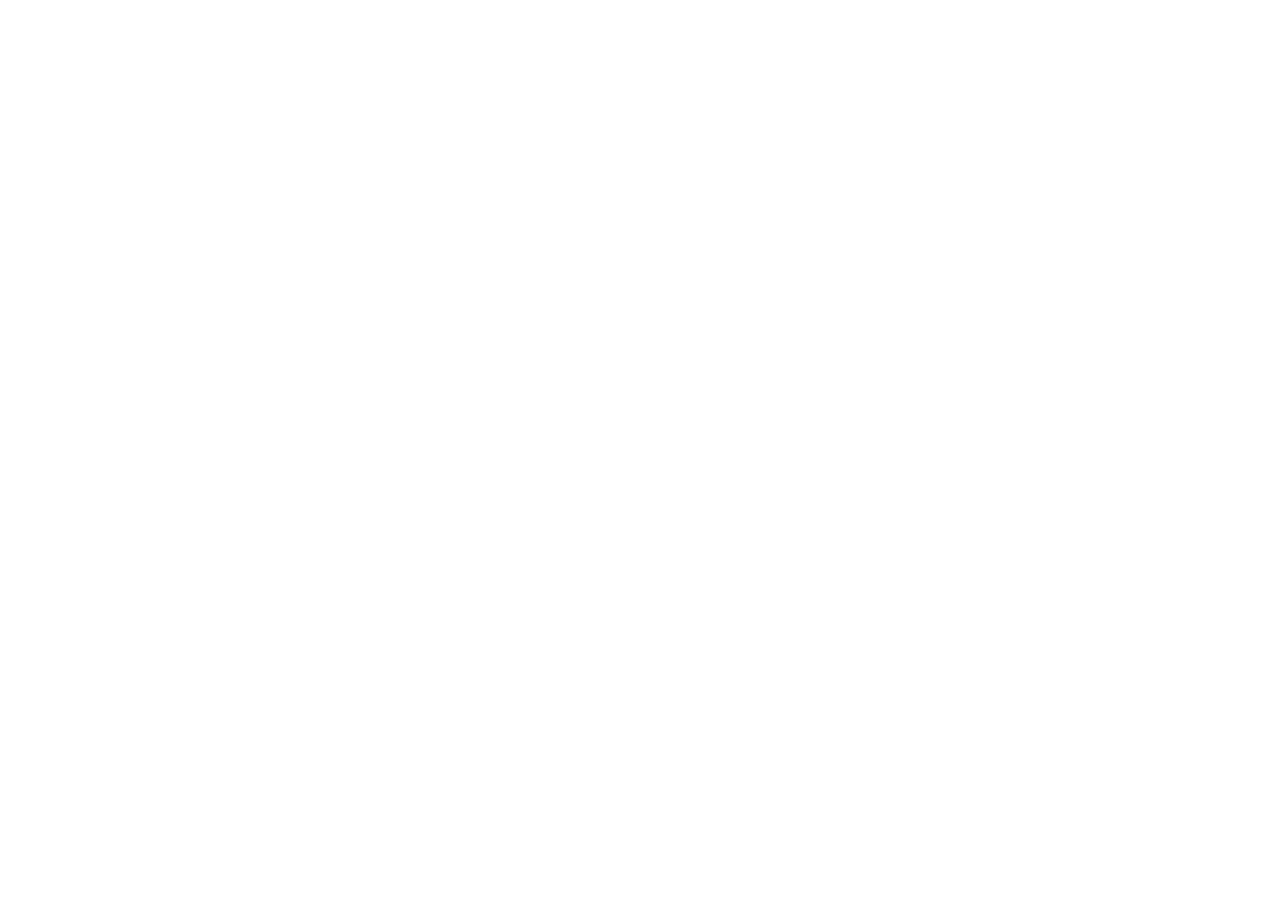
==== commit c1bc36ba: "verita" ====
--- a/index.html
+++ b/index.html
@@ -1,6 +1,3 @@
-
-
-
 <!DOCTYPE html>
 <!--[if IE 8]><html class="ie8" ng-app="robloxApp"><![endif]-->
 <!--[if gt IE 8]><!-->
@@ -8,63 +5,34 @@
 <!--<![endif]-->
 <head data-machine-id="WEB1726">
     <!-- MachineID: WEB1726 -->
-    <title>Roblox</title>
+    <title>Decoblox</title>
     <meta http-equiv="X-UA-Compatible" content="IE=edge,requiresActiveX=true" />
 <meta charset="UTF-8">
 <meta name="viewport" content="width=device-width, initial-scale=1">
-<meta name="author" content="Roblox Corporation" />
-<meta name="description" content="Roblox is a global platform that brings people together through play." />
+<meta name="author" content="Decoblox" />
+<meta name="description" content="Decoblox is a platform that brings people together through play." />
 <meta name="keywords" content="free games, online games, building games, virtual worlds, free mmo, gaming cloud, physics engine" />
-<meta name="apple-itunes-app" content="app-id=431946152" />
-
-    <meta name="google-site-verification" content="BfkEEZ1dsSAEJIS1yV2prCFgO8zboMYioG1c9VITB5Y" />
-
-
 
 <script type="application/ld+json">
     {
     "@context" : "http://schema.org",
     "@type" : "Organization",
-    "name" : "Roblox",
-    "url" : "https://www.roblox.com/",
-    "logo": "https://images.rbxcdn.com/c69b74f49e785df33b732273fad9dbe0.png",
-    "sameAs" : [
-    "https://www.facebook.com/ROBLOX/",
-    "https://twitter.com/roblox",
-    "https://www.linkedin.com/company/147977",
-    "https://www.instagram.com/roblox/",
-    "https://www.youtube.com/user/roblox",
-    "https://plus.google.com/+roblox",
-    "https://www.twitch.tv/roblox"
-    ]
+    "name" : "Decoblox",
+    "url" : "https://decoblox.fun/",
+    "logo": "https://decoblox.fun/logo.png"
     }
-</script>    <meta property="og:site_name" content="ROBLOX" />
-    <meta property="og:title" content="Roblox" />
+</script>
+    <meta property="og:site_name" content="Decoblox" />
+    <meta property="og:title" content="Decoblox" />
     <meta property="og:type" content="website"/>
-        <meta property="og:url" content="https://www.roblox.com/" />
-    <meta property="og:description" content="Roblox is ushering in the next generation of entertainment. Imagine, create, and play together with millions of players across an infinite variety of immersive, user-generated 3D worlds."/>
-            <meta property="og:image" content="https://images.rbxcdn.com/6c27cb9db1779888868bf7d87e6d3709.jpg" />
-    <meta property="fb:app_id" content="190191627665278">
-    <meta name="twitter:card" content="summary_large_image">
-    <meta name="twitter:site" content="@Roblox">
-    <meta name="twitter:title" content="Roblox">
-    <meta name="twitter:description" content="Roblox is ushering in the next generation of entertainment. Imagine, create, and play together with millions of players across an infinite variety of immersive, user-generated 3D worlds.">
-    <meta name="twitter:creator">
-            <meta name=twitter:image1 content="https://images.rbxcdn.com/6c27cb9db1779888868bf7d87e6d3709.jpg" />
-    <meta name="twitter:app:country" content="US">
-    <meta name="twitter:app:name:iphone" content="ROBLOX Mobile">
-    <meta name="twitter:app:id:iphone" content="431946152">
-    <meta name="twitter:app:url:iphone">
-    <meta name="twitter:app:name:ipad" content="ROBLOX Mobile">
-    <meta name="twitter:app:id:ipad" content="431946152">
-    <meta name="twitter:app:url:ipad">
-    <meta name="twitter:app:name:googleplay" content="ROBLOX">
-    <meta name="twitter:app:id:googleplay" content="com.roblox.client">
-    <meta name="twitter:app:url:googleplay"/>
+    <meta property="og:url" content="https://decoblox.fun/" />
+    <meta property="og:description" content="Decoblox - Imagine, create, and play together across user-generated 3D worlds."/>
+    <meta property="og:image" content="https://decoblox.fun/logo.png" />
 
 <meta name="locale-data" 
       data-language-code="en_us" 
-      data-language-name="English" /><meta name="device-meta"
+      data-language-name="English" />
+<meta name="device-meta"
       data-device-type="computer"
       data-is-in-app="false"
       data-is-desktop="true"
@@ -84,596 +52,129 @@
       data-is-universal-app="false"
       data-app-type="unknown"
 />
-<meta name="environment-meta"
-      data-is-testing-site="false" />
-
-<meta id="roblox-display-names" data-enabled="false"></meta><meta name="page-meta" data-internal-page-name="Landing" />
+<meta name="environment-meta" data-is-testing-site="false" />
+<meta id="roblox-display-names" data-enabled="false"></meta>
+<meta name="page-meta" data-internal-page-name="Landing" />
+
+<script type="text/javascript">
+    var Roblox = Roblox || {};
+    Roblox.BundleVerifierConstants = {
+        isMetricsApiEnabled: false,
+        eventStreamUrl: "",
+        deviceType: "Computer",
+        cdnLoggingEnabled: false
+    };
+</script>
+
+<script type="text/javascript">
+    var Roblox = Roblox || {};
+    Roblox.BundleDetector = (function () {
+        return {
+            jsBundlesLoaded: {},
+            bundlesReported: {},
+            bundleDetected: function (bundleName) { this.jsBundlesLoaded[bundleName] = true; },
+            reportBundleError: function () {},
+            reportResourceError: function () {},
+            reportResourceLoaded: function () {},
+            verifyBundles: function () {},
+            setTiming: function () {}
+        };
+    })();
+</script>
     
-
-<script type="text/javascript">
-    var Roblox = Roblox || {};
-
-    Roblox.BundleVerifierConstants = {
-        isMetricsApiEnabled: true,
-        eventStreamUrl: "//ecsv2.roblox.com/pe?t=diagnostic",
-        deviceType: "Computer",
-        cdnLoggingEnabled: JSON.parse("true")
-    };
-</script>        <script type="text/javascript">
-            var Roblox = Roblox || {};
-
-Roblox.BundleDetector = (function () {
-    var isMetricsApiEnabled = Roblox.BundleVerifierConstants && Roblox.BundleVerifierConstants.isMetricsApiEnabled;
-
-    var loadStates = {
-        loadSuccess: "loadSuccess",
-        loadFailure: "loadFailure",
-        executionFailure: "executionFailure"
-    };
-
-    var bundleContentTypes = {
-        javascript: "javascript",
-        css: "css"
-    };
-
-    var ephemeralCounterNames = {
-        cdnPrefix: "CDNBundleError_",
-        unknown: "CDNBundleError_unknown",
-        cssError: "CssBundleError",
-        jsError: "JavascriptBundleError",
-        jsFileError: "JsFileExecutionError",
-        resourceError: "ResourcePerformance_Error",
-        resourceLoaded: "ResourcePerformance_Loaded"
-    };
-
-    return {
-        jsBundlesLoaded: {},
-        bundlesReported: {},
-
-        counterNames: ephemeralCounterNames,
-        loadStates: loadStates,
-        bundleContentTypes: bundleContentTypes,
-
-        timing: undefined,
-
-        setTiming: function (windowTiming) {
-            this.timing = windowTiming;
-        },
-
-        getLoadTime: function () {
-            if (this.timing && this.timing.domComplete) {
-                return this.getCurrentTime() - this.timing.domComplete;
-            }
-        },
-
-        getCurrentTime: function () {
-            return new Date().getTime();
-        },
-
-        getCdnProviderName: function (bundleUrl, callBack) {
-            if (Roblox.BundleVerifierConstants.cdnLoggingEnabled) {
-                var xhr = new XMLHttpRequest();
-                xhr.open('GET', bundleUrl, true);
-
-                xhr.onreadystatechange = function () {
-                    if (xhr.readyState === xhr.HEADERS_RECEIVED) {
-                        try {
-                            var headerValue = xhr.getResponseHeader("rbx-cdn-provider");
-                            if (headerValue) {
-                                callBack(headerValue);
-                            } else {
-                                callBack();
-                            }
-                        } catch (e) {
-                            callBack();
-                        }
-                    }
-                };
-
-                xhr.onerror = function () {
-                    callBack();
-                };
-
-                xhr.send();
-            } else {
-                callBack();
-            }
-        },
-
-        getCdnProviderAndReportMetrics: function (bundleUrl, bundleName, loadState, bundleContentType) {
-            this.getCdnProviderName(bundleUrl, function (cdnProviderName) {
-                Roblox.BundleDetector.reportMetrics(bundleUrl, bundleName, loadState, bundleContentType, cdnProviderName);
-            });
-        },
-
-        reportMetrics: function (bundleUrl, bundleName, loadState, bundleContentType, cdnProviderName) {
-            if (!isMetricsApiEnabled
-                || !bundleUrl
-                || !loadState
-                || !loadStates.hasOwnProperty(loadState)
-                || !bundleContentType
-                || !bundleContentTypes.hasOwnProperty(bundleContentType)) {
-                return;
-            }
-
-            var xhr = new XMLHttpRequest();
-            var metricsApiUrl = (Roblox.EnvironmentUrls && Roblox.EnvironmentUrls.metricsApi) || "https://metrics.roblox.com";
-
-            xhr.open("POST", metricsApiUrl + "/v1/bundle-metrics/report", true);
-            xhr.setRequestHeader("Content-Type", "application/json");
-            xhr.withCredentials = true;
-            xhr.send(JSON.stringify({
-                bundleUrl: bundleUrl,
-                bundleName: bundleName || "",
-                bundleContentType: bundleContentType,
-                loadState: loadState,
-                cdnProviderName: cdnProviderName,
-                loadTimeInMilliseconds: this.getLoadTime() || 0
-            }));
-        },
-
-        logToEphemeralStatistics: function (sequenceName, value) {
-            var deviceType = Roblox.BundleVerifierConstants.deviceType;
-            sequenceName += "_" + deviceType;
-
-            var xhr = new XMLHttpRequest();
-            xhr.open('POST', '/game/report-stats?name=' + sequenceName + "&value=" + value, true);
-            xhr.withCredentials = true;
-            xhr.send();
-        },
-
-        logToEphemeralCounter: function (ephemeralCounterName) {
-            var deviceType = Roblox.BundleVerifierConstants.deviceType;
-            ephemeralCounterName += "_" + deviceType;
-            //log to ephemeral counters - taken from eventTracker.js
-            var xhr = new XMLHttpRequest();
-            xhr.open('POST', '/game/report-event?name=' + ephemeralCounterName, true);
-            xhr.withCredentials = true;
-            xhr.send();
-        },
-
-        logToEventStream: function (failedBundle, ctx, cdnProvider, status) {
-            var esUrl = Roblox.BundleVerifierConstants.eventStreamUrl,
-                currentPageUrl = encodeURIComponent(window.location.href);
-
-            var deviceType = Roblox.BundleVerifierConstants.deviceType;
-            ctx += "_" + deviceType;
-            //try and grab performance data.
-            //Note that this is the performance of the xmlhttprequest rather than the original resource load.
-            var duration = 0;
-            if (window.performance) {
-                var perfTiming = window.performance.getEntriesByName(failedBundle);
-                if (perfTiming.length > 0) {
-                    var data = perfTiming[0];
-                    duration = data.duration || 0;
-                }
-            }
-            //log to event stream (diagnostic)
-            var params = "&evt=webBundleError&url=" + currentPageUrl +
-                "&ctx=" + ctx + "&fileSourceUrl=" + encodeURIComponent(failedBundle) +
-                "&cdnName=" + (cdnProvider || "unknown") +
-                "&statusCode=" + (status || "unknown") +
-                "&loadDuration=" + Math.floor(duration);
-            var img = new Image();
-            img.src = esUrl + params;
-        },
-
-        getCdnInfo: function (failedBundle, ctx, fileType) {
-            if (Roblox.BundleVerifierConstants.cdnLoggingEnabled) {
-                var xhr = new XMLHttpRequest();
-                var counter = this.counterNames;
-                xhr.open('GET', failedBundle, true);
-                var cdnProvider;
-
-                //succesful request
-                xhr.onreadystatechange = function () {
-                    if (xhr.readyState === xhr.HEADERS_RECEIVED) {
-                        cdnProvider = xhr.getResponseHeader("rbx-cdn-provider");
-                        if (cdnProvider && cdnProvider.length > 0) {
-                            Roblox.BundleDetector.logToEphemeralCounter(counter.cdnPrefix + cdnProvider + "_" + fileType);
-                        }
-                        else {
-                            Roblox.BundleDetector.logToEphemeralCounter(counter.unknown + "_" + fileType);
-                        }
-                    }
-                    else if (xhr.readyState === xhr.DONE) {
-                        // append status to cdn provider so we know its not related to network error. 
-                        Roblox.BundleDetector.logToEventStream(failedBundle, ctx, cdnProvider, xhr.status);
-                    }
-                };
-
-                //attach to possible things that can go wrong with the request.
-                //additionally a network error will trigger this callback
-                xhr.onerror = function () {
-                    Roblox.BundleDetector.logToEphemeralCounter(counter.unknown + "_" + fileType);
-                    Roblox.BundleDetector.logToEventStream(failedBundle, ctx, counter.unknown);
-                };
-
-                xhr.send();
-            }
-            else {
-                this.logToEventStream(failedBundle, ctx);
-            }
-        },
-
-        reportResourceError: function (resourceName) {
-            var ephemeralCounterName = this.counterNames.resourceError + "_" + resourceName;
-            this.logToEphemeralCounter(ephemeralCounterName);
-        },
-
-        reportResourceLoaded: function (resourceName) {
-            var loadTimeInMs = this.getLoadTime();
-            if (loadTimeInMs) {
-                var sequenceName = this.counterNames.resourceLoaded + "_" + resourceName;
-                this.logToEphemeralStatistics(sequenceName, loadTimeInMs);
-            }
-        },
-
-        reportBundleError: function (bundleTag) {
-            var ephemeralCounterName, failedBundle, ctx, contentType;
-            if (bundleTag.rel && bundleTag.rel === "stylesheet") {
-                ephemeralCounterName = this.counterNames.cssError;
-                failedBundle = bundleTag.href;
-                ctx = "css";
-                contentType = bundleContentTypes.css;
-            } else {
-                ephemeralCounterName = this.counterNames.jsError;
-                failedBundle = bundleTag.src;
-                ctx = "js";
-                contentType = bundleContentTypes.javascript;
-            }
-
-            //mark that we logged this bundle
-            this.bundlesReported[failedBundle] = true;
-
-            //e.g. javascriptBundleError_Computer
-            this.logToEphemeralCounter(ephemeralCounterName);
-            //this will also log to event stream
-            this.getCdnInfo(failedBundle, ctx, ctx);
-
-            var bundleName;
-            if (bundleTag.dataset) {
-                bundleName = bundleTag.dataset.bundlename;
-            }
-            else {
-                bundleName = bundleTag.getAttribute('data-bundlename');
-            }
-
-            this.getCdnProviderAndReportMetrics(failedBundle, bundleName, loadStates.loadFailure, contentType);
-        },
-
-        bundleDetected: function (bundleName) {
-            this.jsBundlesLoaded[bundleName] = true;
-        },
-
-        verifyBundles: function (document) {
-            var ephemeralCounterName = this.counterNames.jsFileError,
-                eventContext = ephemeralCounterName;
-            //grab all roblox script tags in the page. 
-            var scripts = (document && document.scripts) || window.document.scripts;
-            var errorsList = [];
-            var bundleName;
-            var monitor;
-            for (var i = 0; i < scripts.length; i++) {
-                var item = scripts[i];
-
-                if (item.dataset) {
-                    bundleName = item.dataset.bundlename;
-                    monitor = item.dataset.monitor;
-                }
-                else {
-                    bundleName = item.getAttribute('data-bundlename');
-                    monitor = item.getAttribute('data-monitor');
-                }
-
-                if (item.src && monitor && bundleName) {
-                    if (!Roblox.BundleDetector.jsBundlesLoaded.hasOwnProperty(bundleName)) {
-                        errorsList.push(item);
-                    }
-                }
-            }
-            if (errorsList.length > 0) {
-                for (var j = 0; j < errorsList.length; j++) {
-                    var script = errorsList[j];
-                    if (!this.bundlesReported[script.src]) {
-                        //log the counter only if the file is actually corrupted, not just due to failure to load
-                        //e.g. JsFileExecutionError_Computer
-                        this.logToEphemeralCounter(ephemeralCounterName);
-                        this.getCdnInfo(script.src, eventContext, 'js');
-
-                        if (script.dataset) {
-                            bundleName = script.dataset.bundlename;
-                        }
-                        else {
-                            bundleName = script.getAttribute('data-bundlename');
-                        }
-
-                        this.getCdnProviderAndReportMetrics(script.src, bundleName, loadStates.executionFailure, bundleContentTypes.javascript);
-                    }
-                }
-            }
-        }
-    };
-})();
-
-window.addEventListener("load", function (evt) {
-    Roblox.BundleDetector.verifyBundles();
-});
-
-Roblox.BundleDetector.setTiming(window.performance.timing);
-            //# sourceURL=somename.js
-        </script>
-    
-<link href="https://images.rbxcdn.com/23421382939a9f4ae8bbe60dbe2a3e7e.ico.gzip" rel="icon" />
-
-
-    <link onerror='Roblox.BundleDetector && Roblox.BundleDetector.reportBundleError(this)' rel='stylesheet' data-bundlename='StyleGuide' href='https://css.rbxcdn.com/9157afd5cee40eb7b436a6945743afc5a4e11f242379b22371e6a508f06bcc2d.css' />
-
-<link onerror='Roblox.BundleDetector && Roblox.BundleDetector.reportBundleError(this)' rel='stylesheet' data-bundlename='Thumbnails' href='https://css.rbxcdn.com/9517d686dc47015c200496d77e2b18146ee37652d18e25ecf9e1ed230310ea13.css' />
-
-<link onerror='Roblox.BundleDetector && Roblox.BundleDetector.reportBundleError(this)' rel='stylesheet' data-bundlename='Navigation' href='https://css.rbxcdn.com/b4acdc29672aaf9dec2081fb12cfd9f1c40ecfef7a80915c9e2377bdd251c8bc.css' />
-
-<link onerror='Roblox.BundleDetector && Roblox.BundleDetector.reportBundleError(this)' rel='stylesheet' data-bundlename='Footer' href='https://css.rbxcdn.com/55b250e8473888792f885d898973a13692fb22157baf61aaffa62ce4545f3408.css' />
-
-
-
-    <link rel="canonical" href="https://www.roblox.com/" />
-    
-
-    
-<link onerror='Roblox.BundleDetector && Roblox.BundleDetector.reportBundleError(this)' rel='stylesheet'  href='https://static.rbxcdn.com/css/page___c9e032a4e921419962d7000da9e16b0b_m.css/fetch' />
-
-
-
-<link onerror='Roblox.BundleDetector && Roblox.BundleDetector.reportBundleError(this)' rel='stylesheet' data-bundlename='Landing' href='https://css.rbxcdn.com/70601b02095c8799b44d63feeb4e88232fa2f447f595b9a27fbb2a1bd2fd6a99.css' />
-
-<link onerror='Roblox.BundleDetector && Roblox.BundleDetector.reportBundleError(this)' rel='stylesheet' data-bundlename='Captcha' href='https://css.rbxcdn.com/24a76e8ea70afb9462fad013faa3d22ff3e832e8327ddd764dafe328918bed90.css' />
-
-
-<link onerror='Roblox.BundleDetector && Roblox.BundleDetector.reportBundleError(this)' rel='stylesheet' data-bundlename='RobuxIcon' href='https://css.rbxcdn.com/2f599b9e9ca20ee3c155684adbf1cdcb7220bab681b55b4505123a0c34e81969.css' />
-
-
-    
-
-
-
-
-
-<script type="text/javascript">
-    var Roblox = Roblox || {};
-    Roblox.EnvironmentUrls = Roblox.EnvironmentUrls || {};
-    Roblox.EnvironmentUrls = {"abtestingApiSite":"https://abtesting.roblox.com","accountInformationApi":"https://accountinformation.roblox.com","accountSettingsApi":"https://accountsettings.roblox.com","adConfigurationApi":"https://adconfiguration.roblox.com","adsApi":"https://ads.roblox.com","apiGatewayUrl":"https://apis.roblox.com","apiProxyUrl":"https://api.roblox.com","assetDeliveryApi":"https://assetdelivery.roblox.com","authApi":"https://auth.roblox.com","authAppSite":"https://authsite.roblox.com","avatarApi":"https://avatar.roblox.com","badgesApi":"https://badges.roblox.com","billingApi":"https://billing.roblox.com","captchaApi":"https://captcha.roblox.com","catalogApi":"https://catalog.roblox.com","chatApi":"https://chat.roblox.com","contactsApi":"https://contacts.roblox.com","contentStoreApi":"https://contentstore.roblox.com","developApi":"https://develop.roblox.com","domain":"roblox.com","economyApi":"https://economy.roblox.com","economycreatorstatsApi":"https://economycreatorstats.roblox.com","engagementPayoutsApi":"https://engagementpayouts.roblox.com","followingsApi":"https://followings.roblox.com","friendsApi":"https://friends.roblox.com","friendsAppSite":"https://friendsite.roblox.com","gamesApi":"https://games.roblox.com","gameInternationalizationApi":"https://gameinternationalization.roblox.com","groupsApi":"https://groups.roblox.com","inventoryApi":"https://inventory.roblox.com","itemConfigurationApi":"https://itemconfiguration.roblox.com","localeApi":"https://locale.roblox.com","localizationTablesApi":"https://localizationtables.roblox.com","metricsApi":"https://metrics.roblox.com","midasApi":"https://midas.roblox.com","notificationApi":"https://notifications.roblox.com","premiumFeaturesApi":"https://premiumfeatures.roblox.com","presenceApi":"https://presence.roblox.com","publishApi":"https://publish.roblox.com","screenTimeApi":"https://apis.rcs.roblox.com/screen-time-api","thumbnailsApi":"https://thumbnails.roblox.com","tradesApi":"https://trades.roblox.com","translationRolesApi":"https://translationroles.roblox.com","universalAppConfigurationApi":"https://apis.roblox.com/universal-app-configuration","usersApi":"https://users.roblox.com","voiceApi":"https://voice.roblox.com","websiteUrl":"https://www.roblox.com","privateMessagesApi":"https://privatemessages.roblox.com","shareApi":"https://share.roblox.com","chatModerationApi":"https://chatmoderation.roblox.com","userModerationApi":"https://usermoderation.roblox.com","groupsModerationApi":"https://groupsmoderation.roblox.com","twoStepVerificationApi":"https://twostepverification.roblox.com"};
-
-    // please keep the list in alphabetical order
-    var additionalUrls = {
-        amazonStoreLink: "https://www.amazon.com/Roblox-Corporation/dp/B00NUF4YOA",
-        appProtocolUrl: "robloxmobile://",
-        appStoreLink: "https://itunes.apple.com/us/app/roblox-mobile/id431946152",
-        googlePlayStoreLink: "https://play.google.com/store/apps/details?id=com.roblox.client&amp;hl=en",
-        iosAppStoreLink: "https://itunes.apple.com/us/app/roblox-mobile/id431946152",
-        windowsStoreLink: "https://www.microsoft.com/en-us/store/games/roblox/9nblgggzm6wm",
-        xboxStoreLink: "https://www.microsoft.com/en-us/p/roblox/bq1tn1t79v9k",
-        amazonWebStoreLink: "https://www.amazon.com/roblox?&amp;_encoding=UTF8&amp;tag=r05d13-20&amp;linkCode=ur2&amp;linkId=4ba2e1ad82f781c8e8cc98329b1066d0&amp;camp=1789&amp;creative=9325"
+<link href="logo.png" rel="icon" />
+
+<link rel='stylesheet' data-bundlename='StyleGuide' href='https://css.rbxcdn.com/9157afd5cee40eb7b436a6945743afc5a4e11f242379b22371e6a508f06bcc2d.css' />
+<link rel='stylesheet' data-bundlename='Thumbnails' href='https://css.rbxcdn.com/9517d686dc47015c200496d77e2b18146ee37652d18e25ecf9e1ed230310ea13.css' />
+<link rel='stylesheet' data-bundlename='Navigation' href='https://css.rbxcdn.com/b4acdc29672aaf9dec2081fb12cfd9f1c40ecfef7a80915c9e2377bdd251c8bc.css' />
+<link rel='stylesheet' data-bundlename='Footer' href='https://css.rbxcdn.com/55b250e8473888792f885d898973a13692fb22157baf61aaffa62ce4545f3408.css' />
+
+<link rel="canonical" href="https://decoblox.fun/" />
+<link rel='stylesheet' href='https://static.rbxcdn.com/css/page___c9e032a4e921419962d7000da9e16b0b_m.css/fetch' />
+<link rel='stylesheet' data-bundlename='Landing' href='https://css.rbxcdn.com/70601b02095c8799b44d63feeb4e88232fa2f447f595b9a27fbb2a1bd2fd6a99.css' />
+<link rel='stylesheet' data-bundlename='Captcha' href='https://css.rbxcdn.com/24a76e8ea70afb9462fad013faa3d22ff3e832e8327ddd764dafe328918bed90.css' />
+<link rel='stylesheet' data-bundlename='RobuxIcon' href='https://css.rbxcdn.com/2f599b9e9ca20ee3c155684adbf1cdcb7220bab681b55b4505123a0c34e81969.css' />
+
+<!-- SOVRASCRITTURA LOGO DECOBLOX AL POSTO DELLO SPRITE RBXCDN -->
+<style>
+    .icon-logo,
+    .roblox-logo,
+    span.icon-logo {
+        background-image: url("logo.png") !important;
+        background-position: center center !important;
+        background-size: contain !important;
+        background-repeat: no-repeat !important;
+        width: 165px !important;
+        height: 36px !important;
+        display: inline-block !important;
+        /* Rende bianco il logo nero trasparente per renderlo leggibile sullo sfondo scuro */
+        filter: brightness(0) invert(1) !important;
     }
 
-    for (var urlName in additionalUrls) {
-        Roblox.EnvironmentUrls[urlName] = additionalUrls[urlName];
+    .icon-logo-r,
+    span.icon-logo-r {
+        background-image: url("logo.png") !important;
+        background-position: center center !important;
+        background-size: contain !important;
+        background-repeat: no-repeat !important;
+        width: 45px !important;
+        height: 36px !important;
+        display: inline-block !important;
+        filter: brightness(0) invert(1) !important;
     }
-</script>
-
-
+</style>
+
+<script type="text/javascript">
+    var Roblox = Roblox || {};
+    Roblox.EnvironmentUrls = {
+        "domain": "decoblox.fun",
+        "websiteUrl": "https://decoblox.fun",
+        "authApi": "https://decoblox.fun",
+        "authAppSite": "https://decoblox.fun",
+        "apiProxyUrl": "https://decoblox.fun",
+        "apiGatewayUrl": "https://decoblox.fun",
+        "gamesApi": "https://decoblox.fun",
+        "usersApi": "https://decoblox.fun",
+        "avatarApi": "https://decoblox.fun",
+        "thumbnailsApi": "https://decoblox.fun",
+        "presenceApi": "https://decoblox.fun",
+        "chatApi": "https://decoblox.fun",
+        "friendsApi": "https://decoblox.fun",
+        "catalogApi": "https://decoblox.fun",
+        "economyApi": "https://decoblox.fun",
+        "groupsApi": "https://decoblox.fun",
+        "inventoryApi": "https://decoblox.fun",
+        "notificationApi": "https://decoblox.fun",
+        "premiumFeaturesApi": "https://decoblox.fun",
+        "metricsApi": "https://decoblox.fun",
+        "captchaApi": "https://decoblox.fun"
+    };
+</script>
 
 <script type="text/javascript">
     var Roblox = Roblox || {};
     Roblox.GaEventSettings = {
-        gaDFPPreRollEnabled: "false" === "true",
-        gaLaunchAttemptAndLaunchSuccessEnabled: "false" === "true",
-        gaPerformanceEventEnabled: "false" === "true"
-    };
-</script>
-
-
-
-    <script onerror='Roblox.BundleDetector && Roblox.BundleDetector.reportBundleError(this)' data-monitor='true' data-bundlename='headerinit' type='text/javascript' src='https://js.rbxcdn.com/7bee61aedcbb4773d878992153fa64e0.js'></script>
-
-<script onerror='Roblox.BundleDetector && Roblox.BundleDetector.reportBundleError(this)' data-monitor='true' data-bundlename='BabelPolyfill' type='text/javascript' src='https://js.rbxcdn.com/70d454e5f01a8f000b60359d6fc49c1fedf238e9f900fb5c2060b65ce37d836d.js'></script>
-
-    <script onerror='Roblox.BundleDetector && Roblox.BundleDetector.reportBundleError(this)' data-monitor='true' data-bundlename='Polyfill' type='text/javascript' src='https://js.rbxcdn.com/39ea830a13655eb78904b0becc6098abd25ede815347ccf1367c6cb9a8a52716.js'></script>
-
-
-<script onerror='Roblox.BundleDetector && Roblox.BundleDetector.reportBundleError(this)' data-monitor='true' data-bundlename='HeaderScripts' type='text/javascript' src='https://js.rbxcdn.com/db5218c3fbccfaa300942c9c11f581d29079dcf3d27e2b69c410f10ba3aff8d4.js'></script>
-
-
-
-<meta name="sentry-meta"
-      data-env-name="production"
-      data-dsn="https://6750adeb1b1348e4a10b13e726d5c10b@sentry.io/1539367"
-      data-sample-rate="0.01" /><script onerror='Roblox.BundleDetector && Roblox.BundleDetector.reportBundleError(this)' data-monitor='true' data-bundlename='Sentry' type='text/javascript' src='https://js.rbxcdn.com/edc66704bd1974195d8c60f4a163441bec82f1bcb11c492e7df07c43f45a4d49.js'></script>
-
-
-<meta name="roblox-tracer-meta-data"
-      data-access-token="S3EXjCZQQr6OixnmKu+hoa3OSfpvPP5qgU0esiWgwreFUUMBnPhEaoS5yIIrf9bdYlSgW0XKCb1So9Rhtj1eMzt/MJWcyKZ4TwIckHVj"
-      data-service-name="Web"
-      data-tracer-enabled="false"
-      data-api-sites-request-allow-list="friends.roblox.com,chat.roblox.com,thumbnails.roblox.com,games.roblox.com"
-      data-sample-rate="100"
-      data-is-instrument-page-performance-enabled="true"/><script onerror='Roblox.BundleDetector && Roblox.BundleDetector.reportBundleError(this)' data-monitor='true' data-bundlename='RobloxTracer' type='text/javascript' src='https://js.rbxcdn.com/a168257175fe69cdb0762a3b8ca5d0a5fd625f77c027d5e4cef7f90a1602d704.js'></script>
-
-
-
-    
-
-    
-    <!--[if lt IE 9]>
-        <script src="//oss.maxcdn.com/html5shiv/3.7.2/html5shiv.min.js"></script>
-        <script src="//oss.maxcdn.com/respond/1.4.2/respond.min.js"></script>
-    <![endif]-->
-
-<script>
-    //Set if it browser's do not track flag is enabled
-    var Roblox = Roblox || {};
-    (function() {
-        var dnt = navigator.doNotTrack || window.doNotTrack || navigator.msDoNotTrack;
-        if (typeof window.external !== "undefined" &&
-            typeof window.external.msTrackingProtectionEnabled !== "undefined") {
-            dnt = dnt || window.external.msTrackingProtectionEnabled();
-        }
-        Roblox.browserDoNotTrack = dnt == "1" || dnt == "yes" || dnt === true;
-    })();
-</script>
-
-
-    <script type="text/javascript">
-
-        var _gaq = _gaq || [];
-
-                window.GoogleAnalyticsDisableRoblox2 = true;
-        _gaq.push(['b._setAccount', 'UA-486632-1']);
-            _gaq.push(['b._setSampleRate', '10']);
-        _gaq.push(['b._setCampSourceKey', 'rbx_source']);
-        _gaq.push(['b._setCampMediumKey', 'rbx_medium']);
-        _gaq.push(['b._setCampContentKey', 'rbx_campaign']);
-
-            _gaq.push(['b._setDomainName', 'roblox.com']);
-
-            _gaq.push(['b._setCustomVar', 1, 'Visitor', 'Anonymous', 2]);
-                _gaq.push(['b._setPageGroup', 1, 'Landing']);
-                
-                    var eventsArr = ['b._setCustomVar', 2, 'FirstTimeVisitor', 'true', 3];
-                    _gaq.push(eventsArr);
-                    $(function() {
-                        if(GoogleAnalyticsEvents) {
-                            GoogleAnalyticsEvents.Log(eventsArr);
-                        }
-                    });
-                
-            _gaq.push(['b._trackPageview']);
-
-        _gaq.push(['c._setAccount', 'UA-26810151-2']);
-            _gaq.push(['c._setSampleRate', '1']);
-                    _gaq.push(['c._setDomainName', 'roblox.com']);
-                    _gaq.push(['c._setPageGroup', 1, 'Landing']);
-                    
-            (function() {
-                if (!Roblox.browserDoNotTrack) {
-                    var ga = document.createElement('script');
-                    ga.type = 'text/javascript';
-                    ga.async = true;
-                    ga.src = ('https:' == document.location.protocol ? 'https://ssl' : 'http://www') + '.google-analytics.com/ga.js';
-                    var s = document.getElementsByTagName('script')[0];
-                    s.parentNode.insertBefore(ga, s);
-                }
-        })();
-        
-     </script>
-        <script async src='https://www.googletagmanager.com/gtag/js?id=AW-1065449093'></script>
-        <script type="text/javascript">
-            var accountCode = "AW-1065449093";
-            var signupConversionEventKey = "wmuJCO3CZBCF7YX8Aw";
-            var webPurchaseConversionEventKey = "XDQ_CJme6s0BEIXthfwD";
-            window.dataLayer = window.dataLayer || [];
-
-            function gtag() { dataLayer.push(arguments); }
-            gtag.conversionEvents = {
-                signupConversionEvent: accountCode + '/' + signupConversionEventKey,
-                webPurchaseConversionEvent: accountCode + '/' + webPurchaseConversionEventKey
-            }
-            gtag('js', new Date());
-            gtag('config', accountCode);
-        </script>
-
-    
-            <script type="text/javascript">
-            if (Roblox && Roblox.EventStream) {
-                Roblox.EventStream.Init("//ecsv2.roblox.com/www/e.png",
-                    "//ecsv2.roblox.com/www/e.png",
-                    "//ecsv2.roblox.com/pe?t=studio",
-                    "//ecsv2.roblox.com/pe?t=diagnostic");
-            }
-        </script>
-
-
-
-<script type="text/javascript">
-    if (Roblox && Roblox.PageHeartbeatEvent) {
-        Roblox.PageHeartbeatEvent.Init([2,8,20,60]);
-    }
-</script>            <script type="text/javascript">
+        gaDFPPreRollEnabled: false,
+        gaLaunchAttemptAndLaunchSuccessEnabled: false,
+        gaPerformanceEventEnabled: false
+    };
+</script>
+
+<script data-monitor='true' data-bundlename='headerinit' type='text/javascript' src='https://js.rbxcdn.com/7bee61aedcbb4773d878992153fa64e0.js'></script>
+<script data-monitor='true' data-bundlename='BabelPolyfill' type='text/javascript' src='https://js.rbxcdn.com/70d454e5f01a8f000b60359d6fc49c1fedf238e9f900fb5c2060b65ce37d836d.js'></script>
+<script data-monitor='true' data-bundlename='Polyfill' type='text/javascript' src='https://js.rbxcdn.com/39ea830a13655eb78904b0becc6098abd25ede815347ccf1367c6cb9a8a52716.js'></script>
+<script data-monitor='true' data-bundlename='HeaderScripts' type='text/javascript' src='https://js.rbxcdn.com/db5218c3fbccfaa300942c9c11f581d29079dcf3d27e2b69c410f10ba3aff8d4.js'></script>
+
+<script type="text/javascript">
 if (typeof(Roblox) === "undefined") { Roblox = {}; }
 Roblox.Endpoints = Roblox.Endpoints || {};
 Roblox.Endpoints.Urls = Roblox.Endpoints.Urls || {};
-Roblox.Endpoints.Urls['/asset/'] = 'https://assetgame.roblox.com/asset/';
-Roblox.Endpoints.Urls['/client-status/set'] = 'https://www.roblox.com/client-status/set';
-Roblox.Endpoints.Urls['/client-status'] = 'https://www.roblox.com/client-status';
-Roblox.Endpoints.Urls['/game/'] = 'https://assetgame.roblox.com/game/';
-Roblox.Endpoints.Urls['/game/edit.ashx'] = 'https://assetgame.roblox.com/game/edit.ashx';
-Roblox.Endpoints.Urls['/game/placelauncher.ashx'] = 'https://assetgame.roblox.com/game/placelauncher.ashx';
-Roblox.Endpoints.Urls['/game/preloader'] = 'https://assetgame.roblox.com/game/preloader';
-Roblox.Endpoints.Urls['/game/report-stats'] = 'https://assetgame.roblox.com/game/report-stats';
-Roblox.Endpoints.Urls['/game/report-event'] = 'https://assetgame.roblox.com/game/report-event';
-Roblox.Endpoints.Urls['/game/updateprerollcount'] = 'https://assetgame.roblox.com/game/updateprerollcount';
-Roblox.Endpoints.Urls['/login/default.aspx'] = 'https://www.roblox.com/login/default.aspx';
-Roblox.Endpoints.Urls['/my/avatar'] = 'https://www.roblox.com/my/avatar';
-Roblox.Endpoints.Urls['/my/money.aspx'] = 'https://www.roblox.com/my/money.aspx';
-Roblox.Endpoints.Urls['/navigation/userdata'] = 'https://www.roblox.com/navigation/userdata';
-Roblox.Endpoints.Urls['/chat/chat'] = 'https://www.roblox.com/chat/chat';
-Roblox.Endpoints.Urls['/chat/data'] = 'https://www.roblox.com/chat/data';
-Roblox.Endpoints.Urls['/friends/list'] = 'https://www.roblox.com/friends/list';
-Roblox.Endpoints.Urls['/navigation/getcount'] = 'https://www.roblox.com/navigation/getCount';
-Roblox.Endpoints.Urls['/regex/email'] = 'https://www.roblox.com/regex/email';
-Roblox.Endpoints.Urls['/catalog/browse.aspx'] = 'https://www.roblox.com/catalog/browse.aspx';
-Roblox.Endpoints.Urls['/catalog/html'] = 'https://search.roblox.com/catalog/html';
-Roblox.Endpoints.Urls['/catalog/json'] = 'https://search.roblox.com/catalog/json';
-Roblox.Endpoints.Urls['/catalog/contents'] = 'https://search.roblox.com/catalog/contents';
-Roblox.Endpoints.Urls['/catalog/lists.aspx'] = 'https://search.roblox.com/catalog/lists.aspx';
-Roblox.Endpoints.Urls['/catalog/items'] = 'https://search.roblox.com/catalog/items';
-Roblox.Endpoints.Urls['/asset-hash-thumbnail/image'] = 'https://assetgame.roblox.com/asset-hash-thumbnail/image';
-Roblox.Endpoints.Urls['/asset-hash-thumbnail/json'] = 'https://assetgame.roblox.com/asset-hash-thumbnail/json';
-Roblox.Endpoints.Urls['/asset-thumbnail-3d/json'] = 'https://assetgame.roblox.com/asset-thumbnail-3d/json';
-Roblox.Endpoints.Urls['/asset-thumbnail/image'] = 'https://assetgame.roblox.com/asset-thumbnail/image';
-Roblox.Endpoints.Urls['/asset-thumbnail/json'] = 'https://assetgame.roblox.com/asset-thumbnail/json';
-Roblox.Endpoints.Urls['/asset-thumbnail/url'] = 'https://assetgame.roblox.com/asset-thumbnail/url';
-Roblox.Endpoints.Urls['/asset/request-thumbnail-fix'] = 'https://assetgame.roblox.com/asset/request-thumbnail-fix';
-Roblox.Endpoints.Urls['/avatar-thumbnail-3d/json'] = 'https://www.roblox.com/avatar-thumbnail-3d/json';
-Roblox.Endpoints.Urls['/avatar-thumbnail/image'] = 'https://www.roblox.com/avatar-thumbnail/image';
-Roblox.Endpoints.Urls['/avatar-thumbnail/json'] = 'https://www.roblox.com/avatar-thumbnail/json';
-Roblox.Endpoints.Urls['/avatar-thumbnails'] = 'https://www.roblox.com/avatar-thumbnails';
-Roblox.Endpoints.Urls['/avatar/request-thumbnail-fix'] = 'https://www.roblox.com/avatar/request-thumbnail-fix';
-Roblox.Endpoints.Urls['/bust-thumbnail/json'] = 'https://www.roblox.com/bust-thumbnail/json';
-Roblox.Endpoints.Urls['/group-thumbnails'] = 'https://www.roblox.com/group-thumbnails';
-Roblox.Endpoints.Urls['/groups/getprimarygroupinfo.ashx'] = 'https://www.roblox.com/groups/getprimarygroupinfo.ashx';
-Roblox.Endpoints.Urls['/headshot-thumbnail/json'] = 'https://www.roblox.com/headshot-thumbnail/json';
-Roblox.Endpoints.Urls['/item-thumbnails'] = 'https://www.roblox.com/item-thumbnails';
-Roblox.Endpoints.Urls['/outfit-thumbnail/json'] = 'https://www.roblox.com/outfit-thumbnail/json';
-Roblox.Endpoints.Urls['/place-thumbnails'] = 'https://www.roblox.com/place-thumbnails';
-Roblox.Endpoints.Urls['/thumbnail/asset/'] = 'https://www.roblox.com/thumbnail/asset/';
-Roblox.Endpoints.Urls['/thumbnail/avatar-headshot'] = 'https://www.roblox.com/thumbnail/avatar-headshot';
-Roblox.Endpoints.Urls['/thumbnail/avatar-headshots'] = 'https://www.roblox.com/thumbnail/avatar-headshots';
-Roblox.Endpoints.Urls['/thumbnail/user-avatar'] = 'https://www.roblox.com/thumbnail/user-avatar';
-Roblox.Endpoints.Urls['/thumbnail/resolve-hash'] = 'https://www.roblox.com/thumbnail/resolve-hash';
-Roblox.Endpoints.Urls['/thumbnail/place'] = 'https://www.roblox.com/thumbnail/place';
-Roblox.Endpoints.Urls['/thumbnail/get-asset-media'] = 'https://www.roblox.com/thumbnail/get-asset-media';
-Roblox.Endpoints.Urls['/thumbnail/remove-asset-media'] = 'https://www.roblox.com/thumbnail/remove-asset-media';
-Roblox.Endpoints.Urls['/thumbnail/set-asset-media-sort-order'] = 'https://www.roblox.com/thumbnail/set-asset-media-sort-order';
-Roblox.Endpoints.Urls['/thumbnail/place-thumbnails'] = 'https://www.roblox.com/thumbnail/place-thumbnails';
-Roblox.Endpoints.Urls['/thumbnail/place-thumbnails-partial'] = 'https://www.roblox.com/thumbnail/place-thumbnails-partial';
-Roblox.Endpoints.Urls['/thumbnail_holder/g'] = 'https://www.roblox.com/thumbnail_holder/g';
-Roblox.Endpoints.Urls['/users/{id}/profile'] = 'https://www.roblox.com/users/{id}/profile';
-Roblox.Endpoints.Urls['/service-workers/push-notifications'] = 'https://www.roblox.com/service-workers/push-notifications';
-Roblox.Endpoints.Urls['/notification-stream/notification-stream-data'] = 'https://www.roblox.com/notification-stream/notification-stream-data';
-Roblox.Endpoints.Urls['/api/friends/acceptfriendrequest'] = 'https://www.roblox.com/api/friends/acceptfriendrequest';
-Roblox.Endpoints.Urls['/api/friends/declinefriendrequest'] = 'https://www.roblox.com/api/friends/declinefriendrequest';
-Roblox.Endpoints.Urls['/authentication/is-logged-in'] = 'https://www.roblox.com/authentication/is-logged-in';
-Roblox.Endpoints.addCrossDomainOptionsToAllRequests = true;
-</script>
-
-    <script type="text/javascript">
-if (typeof(Roblox) === "undefined") { Roblox = {}; }
-Roblox.Endpoints = Roblox.Endpoints || {};
-Roblox.Endpoints.Urls = Roblox.Endpoints.Urls || {};
-</script>
-
-    <script>
+Roblox.Endpoints.Urls['/login/default.aspx'] = '/home.html';
+Roblox.Endpoints.Urls['/authentication/is-logged-in'] = '/home.html';
+Roblox.Endpoints.addCrossDomainOptionsToAllRequests = false;
+</script>
+
+<script>
     Roblox = Roblox || {};
     Roblox.AbuseReportPVMeta = {
         desktopEnabled: false,
@@ -684,48 +185,14 @@
 
 </head>
 <body id="rbx-body"
-      class="rbx-body    gotham-font"
+      class="rbx-body gotham-font"
       data-performance-relative-value="0.005"
       data-internal-page-name="Landing"
       data-send-event-percentage="0">
-    <div id="roblox-linkify" data-enabled="true" data-regex="(https?\:\/\/)?(?:www\.)?([a-z0-9-]{2,}\.)*(((m|de|www|web|api|blog|wiki|corp|polls|bloxcon|developer|devforum|forum|status)\.roblox\.com|robloxlabs\.com)|(www\.shoproblox\.com)|(roblox\.status\.io)|(rblx\.co)|help\.roblox\.com(?![A-Za-z0-9\/.]*\/attachments\/))(?!\/[A-Za-z0-9-+&amp;@#\/=~_|!:,.;]*%)((\/[A-Za-z0-9-+&amp;@#\/%?=~_|!:,.;]*)|(?=\s|\b))" data-regex-flags="gm" data-as-http-regex="(([^.]help|polls)\.roblox\.com)"></div>
-
-<div id="image-retry-data"
-     data-image-retry-max-times="30"
-     data-image-retry-timer="500"
-     data-ga-logging-percent="10">
-</div>
-<div id="http-retry-data"
-     data-http-retry-max-timeout="0"
-     data-http-retry-base-timeout="0"
-     data-http-retry-max-times="1">
-</div>
-    
-    
-        <script src="https://roblox-api.arkoselabs.com/fc/api/?onload=reportFunCaptchaLoaded" async onerror="Roblox.BundleDetector && Roblox.BundleDetector.reportResourceError('funcaptcha')"></script>
-<script type="text/javascript">
-    var Roblox = Roblox || {};
-    $(function () {
-        var funCaptcha = Roblox.FunCaptcha;
-        if (funCaptcha) {
-            var captchaTypes = [{"Type":"Signup","PublicKey":"A2A14B1D-1AF3-C791-9BBC-EE33CC7A0A6F","ApiUrl":"https://captcha.roblox.com/v1/funcaptcha/signup"},{"Type":"Login","PublicKey":"9F35E182-C93C-EBCC-A31D-CF8ED317B996","ApiUrl":"https://captcha.roblox.com/v1/funcaptcha/login/web"}];
-            funCaptcha.addCaptchaTypes(captchaTypes, true);
-            funCaptcha.setMaxRetriesOnTokenValidationFailure(0);
-            funCaptcha.setPerAppTypeLoggingEnabled(false);
-            funCaptcha.setRetryIntervalRange(500, 1500);
-        }
-    });
-
-    // Necessary because of how FunCaptcha js executes callback
-    // i.e. window["{function name}"]
-    function reportFunCaptchaLoaded()
-    {
-        if (Roblox.BundleDetector)
-        {
-            Roblox.BundleDetector.reportResourceLoaded("funcaptcha");
-        }
-    }
-</script>
+
+<div id="image-retry-data" data-image-retry-max-times="5" data-image-retry-timer="500" data-ga-logging-percent="0"></div>
+<div id="http-retry-data" data-http-retry-max-timeout="0" data-http-retry-base-timeout="0" data-http-retry-max-times="1"></div>
+
 <script>
     var Roblox = Roblox || {};
     Roblox.SignupMeta = {
@@ -743,288 +210,117 @@
      ftux-avatar-version="0"
      ftux-context-version="0"
      is-always-captcha-sign-up-enabled="false"
-     is-captcha-v2-component-for-sign-up-enabled="true">
+     is-captcha-v2-component-for-sign-up-enabled="false">
 </div>
 
 <div class="dark-theme">
-<!--Bootstrap Footer React Component -->
-
-<footer class="container-footer" id="footer-container"
-        data-is-giftcards-footer-enabled="True">
-</footer>
-
-
+    <footer class="container-footer" id="footer-container" data-is-giftcards-footer-enabled="False"></footer>
 </div>
 
- 
-
-<img src="/timg/rbx" style="position: absolute"/>
-
-
-<script type="application/ld+json">
-    {
-    "@context" : "http://schema.org",
-    "@type" : "Organization",
-    "name" : "Roblox",
-    "url" : "https://www.roblox.com/",
-    "logo": "https://images.rbxcdn.com/c69b74f49e785df33b732273fad9dbe0.png",
-    "sameAs" : [
-    "https://www.facebook.com/ROBLOX/",
-    "https://twitter.com/roblox",
-    "https://www.linkedin.com/company/147977",
-    "https://www.instagram.com/roblox/",
-    "https://www.youtube.com/user/roblox",
-    "https://plus.google.com/+roblox",
-    "https://www.twitch.tv/roblox"
-    ]
-    }
-</script>
-
-    
-
-    
-    <script onerror='Roblox.BundleDetector && Roblox.BundleDetector.reportBundleError(this)' data-monitor='true' data-bundlename='intl-polyfill' type='text/javascript' src='https://js.rbxcdn.com/d44520f7da5ec476cfb1704d91bab327.js'></script>
-
-
-    <script onerror='Roblox.BundleDetector && Roblox.BundleDetector.reportBundleError(this)' data-monitor='true' data-bundlename='InternationalCore' type='text/javascript' src='https://js.rbxcdn.com/ff3308aa2e909de0f9fcd5da7b529db247f69fe9b4072cbbc267749800a4d9e6.js'></script>
-
-
-    <script onerror='Roblox.BundleDetector && Roblox.BundleDetector.reportBundleError(this)' data-monitor='true' data-bundlename='TranslationResources' type='text/javascript' src='https://js.rbxcdn.com/83d836a661ff433d5b7ce719c489e43af590ff75ab39ccc6d393546fe91b766a.js'></script>
-
-
-
-    <script onerror='Roblox.BundleDetector && Roblox.BundleDetector.reportBundleError(this)' data-monitor='true' data-bundlename='leanbase' type='text/javascript' src='https://js.rbxcdn.com/7c8a0a1808004cded47618a318c5063a.js'></script>
-
-
-    <script onerror='Roblox.BundleDetector && Roblox.BundleDetector.reportBundleError(this)' data-monitor='true' data-bundlename='CoreUtilities' type='text/javascript' src='https://js.rbxcdn.com/7f62ede01a9562daef0cc160781444b4dd26fb7edaa6430b6b725946e831c98b.js'></script>
-
-
-    <script onerror='Roblox.BundleDetector && Roblox.BundleDetector.reportBundleError(this)' data-monitor='true' data-bundlename='CoreRobloxUtilities' type='text/javascript' src='https://js.rbxcdn.com/ad2b7577135f998bb7ff6d0b89d1d62eb1efd06e402cd379b85adf537f43742b.js'></script>
-
-
-
-
-    <script onerror='Roblox.BundleDetector && Roblox.BundleDetector.reportBundleError(this)' data-monitor='true' data-bundlename='React' type='text/javascript' src='https://js.rbxcdn.com/6beb1c5bcec1a4449303da9e523d45a1aa1652f9b42ae6c8a3ac347955ca3b3f.js'></script>
-
-
-    <script onerror='Roblox.BundleDetector && Roblox.BundleDetector.reportBundleError(this)' data-monitor='true' data-bundlename='ReactUtilities' type='text/javascript' src='https://js.rbxcdn.com/898cb6e9c467d15ad80a67d019f3815d35dbc6ff60c12ef7dd928e8fbaf02b0b.js'></script>
-
-
-    <script onerror='Roblox.BundleDetector && Roblox.BundleDetector.reportBundleError(this)' data-monitor='true' data-bundlename='ReactStyleGuide' type='text/javascript' src='https://js.rbxcdn.com/253dbc984ab23858a24067ed2cab303c4e8f3dbbaf8c37914bfd19d12dd0b161.js'></script>
-
-
-
-    
-    <script onerror='Roblox.BundleDetector && Roblox.BundleDetector.reportBundleError(this)' data-monitor='true' data-bundlename='angular' type='text/javascript' src='https://js.rbxcdn.com/ae3d621886e736e52c97008e085fa286.js'></script>
-
-    <script onerror='Roblox.BundleDetector && Roblox.BundleDetector.reportBundleError(this)' data-monitor='true' data-bundlename='AngularJsUtilities' type='text/javascript' src='https://js.rbxcdn.com/a4666ca1d70a15a5295d4fe188881be1c72d5707e28e9c4edf6c95caf1f4cc38.js'></script>
-
-
-    <script onerror='Roblox.BundleDetector && Roblox.BundleDetector.reportBundleError(this)' data-monitor='true' data-bundlename='InternationalAngularJs' type='text/javascript' src='https://js.rbxcdn.com/95f7afb5fcb3c8ae379d51661e32c54ea8d8b823ace7574bd0b7fab9275cba6b.js'></script>
-
-
-
-<script onerror='Roblox.BundleDetector && Roblox.BundleDetector.reportBundleError(this)' data-monitor='true' data-bundlename='Thumbnails' type='text/javascript' src='https://js.rbxcdn.com/a51b6dfa16b9423f4eea5e77706a21b31c4d800d6b35de08b9aa0db06f483f8e.js'></script>
-
-
-
-
-
-
-<div id="presence-registration-bootstrap-data"
-     data-is-enabled="False"
-     data-interval="15000"></div><script onerror='Roblox.BundleDetector && Roblox.BundleDetector.reportBundleError(this)' data-monitor='true' data-bundlename='PresenceRegistration' type='text/javascript' src='https://js.rbxcdn.com/1a8be9467f01078f888e74c1eb2beab6fc7412327ccfe2f9e1be348f194b4fd1.js'></script>
-
-    <div ng-modules="baseTemplateApp">
-        <script type="text/javascript" src="https://js.rbxcdn.com/ffcc04436179c6b2a6668fdfcfbf62b1.js"></script>
-    </div>
-
-    <div ng-modules="pageTemplateApp">
-        <!-- Template bundle: page -->
-<script type="text/javascript">
-"use strict"; angular.module("pageTemplateApp", []).run(['$templateCache', function($templateCache) { 
-
- }]);
-</script>
-
-    </div>
-
-<script onerror='Roblox.BundleDetector && Roblox.BundleDetector.reportBundleError(this)' data-monitor='true' data-bundlename='Navigation' type='text/javascript' src='https://js.rbxcdn.com/d7fa29f3f8e0cebcc711c51b936490bf640360f18fcb9ae3fca8d63efd26212b.js'></script>
-
-<script onerror='Roblox.BundleDetector && Roblox.BundleDetector.reportBundleError(this)' data-monitor='true' data-bundlename='DynamicLocalizationResourceScript_CommonUI.Features' type='text/javascript' src='https://js.rbxcdn.com/8e39f38b3ae6afcba0966973e3f4668a6a94f7b52313d8c39afa50d2355ac323.js'></script>
-
-<script onerror='Roblox.BundleDetector && Roblox.BundleDetector.reportBundleError(this)' data-monitor='true' data-bundlename='DynamicLocalizationResourceScript_CommonUI.Features' type='text/javascript' src='https://js.rbxcdn.com/a492c6d3ab5263357ae94288a7fc4889ee69c8a88bf052cc39938255170ece90.js'></script>
-
-<script onerror='Roblox.BundleDetector && Roblox.BundleDetector.reportBundleError(this)' data-monitor='true' data-bundlename='DynamicLocalizationResourceScript_Feature.ShopDialog' type='text/javascript' src='https://js.rbxcdn.com/8ebb208e1b2c23f46627545bc6894d839e3d9eb908cf51ecd1c15ecd7d3b4c7f.js'></script>
-
-<script onerror='Roblox.BundleDetector && Roblox.BundleDetector.reportBundleError(this)' data-monitor='true' data-bundlename='DynamicLocalizationResourceScript_Feature.ShopDialog' type='text/javascript' src='https://js.rbxcdn.com/105382fb4805646c67046c1b6f04aceee474a189df0a550bf00d861814d45964.js'></script>
-
-<script onerror='Roblox.BundleDetector && Roblox.BundleDetector.reportBundleError(this)' data-monitor='true' data-bundlename='DynamicLocalizationResourceScript_Common.AlertsAndOptions' type='text/javascript' src='https://js.rbxcdn.com/b5950dbf3080ed6b06446cc134cd09fd78a4f68cf4e640c57cabfab6a80cabd6.js'></script>
-
-<script onerror='Roblox.BundleDetector && Roblox.BundleDetector.reportBundleError(this)' data-monitor='true' data-bundlename='DynamicLocalizationResourceScript_Common.AlertsAndOptions' type='text/javascript' src='https://js.rbxcdn.com/40748e858f962cd15b99291ed097e84a5b6a39c6c3abda791d81fa8c476ea37d.js'></script>
-
-
-    
-
-    
-    <script type='text/javascript'>Roblox.config.externalResources = [];Roblox.config.paths['Pages.Catalog'] = 'https://js.rbxcdn.com/0d2759e7f03a464f0b8c0909a28405c5.js';Roblox.config.paths['Pages.CatalogShared'] = 'https://js.rbxcdn.com/1b451357891fcc5351b20d20504aa8ad.js';Roblox.config.paths['Widgets.AvatarImage'] = 'https://js.rbxcdn.com/7d49ac94271bd506077acc9d0130eebb.js';Roblox.config.paths['Widgets.DropdownMenu'] = 'https://js.rbxcdn.com/da553e6b77b3d79bec37441b5fb317e7.js';Roblox.config.paths['Widgets.GroupImage'] = 'https://js.rbxcdn.com/8ad41e45c4ac81f7d8c44ec542a2da0a.js';Roblox.config.paths['Widgets.HierarchicalDropdown'] = 'https://js.rbxcdn.com/4a0af9989732810851e9e12809aeb8ad.js';Roblox.config.paths['Widgets.ItemImage'] = 'https://js.rbxcdn.com/61a0490ba23afa17f9ecca2a079a6a57.js';Roblox.config.paths['Widgets.PlaceImage'] = 'https://js.rbxcdn.com/a6df74a754523e097cab747621643c98.js';</script>
-
-    
-    <script>
-        Roblox.XsrfToken.setToken('3YbEAmm5i9kl');
-    </script>
-
-        <script>
-            $(function () {
-                Roblox.DeveloperConsoleWarning.showWarning();
-            });
-        </script>
-    
-
-<script type="text/javascript">
-    $(function(){
-        function trackReturns() {
-            function dayDiff(d1, d2) {
-                return Math.floor((d1-d2)/86400000);
-            }
-            if (!localStorage) {
-                return false;
-            }
-
-            var cookieName = 'RBXReturn';
-            var cookieOptions = {expires:9001};
-            var cookieStr = localStorage.getItem(cookieName) || "";
-            var cookie = {};
-
-            try {
-                cookie = JSON.parse(cookieStr);
-            } catch (ex) {
-                // busted cookie string from old previous version of the code
-            }
-
-            try {
-                if (typeof cookie.ts === "undefined" || isNaN(new Date(cookie.ts))) {
-                    localStorage.setItem(cookieName, JSON.stringify({ ts: new Date().toDateString() }));
-                    return false;
-                }
-            } catch (ex) {
-                return false;
-            }
-
-            var daysSinceFirstVisit = dayDiff(new Date(), new Date(cookie.ts));
-            if (daysSinceFirstVisit == 1 && typeof cookie.odr === "undefined") {
-                RobloxEventManager.triggerEvent('rbx_evt_odr', {});
-                cookie.odr = 1;
-            }
-            if (daysSinceFirstVisit >= 1 && daysSinceFirstVisit <= 7 && typeof cookie.sdr === "undefined") {
-                RobloxEventManager.triggerEvent('rbx_evt_sdr', {});
-                cookie.sdr = 1;
-            }
-            try {
-                localStorage.setItem(cookieName, JSON.stringify(cookie));
-            } catch (ex) {
-                return false;
-            }
+<script data-monitor='true' data-bundlename='intl-polyfill' type='text/javascript' src='https://js.rbxcdn.com/d44520f7da5ec476cfb1704d91bab327.js'></script>
+<script data-monitor='true' data-bundlename='InternationalCore' type='text/javascript' src='https://js.rbxcdn.com/ff3308aa2e909de0f9fcd5da7b529db247f69fe9b4072cbbc267749800a4d9e6.js'></script>
+<script data-monitor='true' data-bundlename='TranslationResources' type='text/javascript' src='https://js.rbxcdn.com/83d836a661ff433d5b7ce719c489e43af590ff75ab39ccc6d393546fe91b766a.js'></script>
+<script data-monitor='true' data-bundlename='leanbase' type='text/javascript' src='https://js.rbxcdn.com/7c8a0a1808004cded47618a318c5063a.js'></script>
+<script data-monitor='true' data-bundlename='CoreUtilities' type='text/javascript' src='https://js.rbxcdn.com/7f62ede01a9562daef0cc160781444b4dd26fb7edaa6430b6b725946e831c98b.js'></script>
+<script data-monitor='true' data-bundlename='CoreRobloxUtilities' type='text/javascript' src='https://js.rbxcdn.com/ad2b7577135f998bb7ff6d0b89d1d62eb1efd06e402cd379b85adf537f43742b.js'></script>
+<script data-monitor='true' data-bundlename='React' type='text/javascript' src='https://js.rbxcdn.com/6beb1c5bcec1a4449303da9e523d45a1aa1652f9b42ae6c8a3ac347955ca3b3f.js'></script>
+<script data-monitor='true' data-bundlename='ReactUtilities' type='text/javascript' src='https://js.rbxcdn.com/898cb6e9c467d15ad80a67d019f3815d35dbc6ff60c12ef7dd928e8fbaf02b0b.js'></script>
+<script data-monitor='true' data-bundlename='ReactStyleGuide' type='text/javascript' src='https://js.rbxcdn.com/253dbc984ab23858a24067ed2cab303c4e8f3dbbaf8c37914bfd19d12dd0b161.js'></script>
+<script data-monitor='true' data-bundlename='angular' type='text/javascript' src='https://js.rbxcdn.com/ae3d621886e736e52c97008e085fa286.js'></script>
+<script data-monitor='true' data-bundlename='AngularJsUtilities' type='text/javascript' src='https://js.rbxcdn.com/a4666ca1d70a15a5295d4fe188881be1c72d5707e28e9c4edf6c95caf1f4cc38.js'></script>
+<script data-monitor='true' data-bundlename='InternationalAngularJs' type='text/javascript' src='https://js.rbxcdn.com/95f7afb5fcb3c8ae379d51661e32c54ea8d8b823ace7574bd0b7fab9275cba6b.js'></script>
+<script data-monitor='true' data-bundlename='Thumbnails' type='text/javascript' src='https://js.rbxcdn.com/a51b6dfa16b9423f4eea5e77706a21b31c4d800d6b35de08b9aa0db06f483f8e.js'></script>
+
+<div id="presence-registration-bootstrap-data" data-is-enabled="False" data-interval="15000"></div>
+<script data-monitor='true' data-bundlename='PresenceRegistration' type='text/javascript' src='https://js.rbxcdn.com/1a8be9467f01078f888e74c1eb2beab6fc7412327ccfe2f9e1be348f194b4fd1.js'></script>
+
+<div ng-modules="baseTemplateApp">
+    <script type="text/javascript" src="https://js.rbxcdn.com/ffcc04436179c6b2a6668fdfcfbf62b1.js"></script>
+</div>
+
+<div ng-modules="pageTemplateApp">
+<script type="text/javascript">
+"use strict"; angular.module("pageTemplateApp", []).run(['$templateCache', function($templateCache) { }]);
+</script>
+</div>
+
+<script data-monitor='true' data-bundlename='Navigation' type='text/javascript' src='https://js.rbxcdn.com/d7fa29f3f8e0cebcc711c51b936490bf640360f18fcb9ae3fca8d63efd26212b.js'></script>
+<script data-monitor='true' data-bundlename='DynamicLocalizationResourceScript_CommonUI.Features' type='text/javascript' src='https://js.rbxcdn.com/8e39f38b3ae6afcba0966973e3f4668a6a94f7b52313d8c39afa50d2355ac323.js'></script>
+<script data-monitor='true' data-bundlename='DynamicLocalizationResourceScript_CommonUI.Features' type='text/javascript' src='https://js.rbxcdn.com/a492c6d3ab5263357ae94288a7fc4889ee69c8a88bf052cc39938255170ece90.js'></script>
+<script data-monitor='true' data-bundlename='DynamicLocalizationResourceScript_Feature.ShopDialog' type='text/javascript' src='https://js.rbxcdn.com/8ebb208e1b2c23f46627545bc6894d839e3d9eb908cf51ecd1c15ecd7d3b4c7f.js'></script>
+<script data-monitor='true' data-bundlename='DynamicLocalizationResourceScript_Feature.ShopDialog' type='text/javascript' src='https://js.rbxcdn.com/105382fb4805646c67046c1b6f04aceee474a189df0a550bf00d861814d45964.js'></script>
+<script data-monitor='true' data-bundlename='DynamicLocalizationResourceScript_Common.AlertsAndOptions' type='text/javascript' src='https://js.rbxcdn.com/b5950dbf3080ed6b06446cc134cd09fd78a4f68cf4e640c57cabfab6a80cabd6.js'></script>
+<script data-monitor='true' data-bundlename='DynamicLocalizationResourceScript_Common.AlertsAndOptions' type='text/javascript' src='https://js.rbxcdn.com/40748e858f962cd15b99291ed097e84a5b6a39c6c3abda791d81fa8c476ea37d.js'></script>
+
+<script type='text/javascript'>Roblox.config.externalResources = [];Roblox.config.paths['Pages.Catalog'] = 'https://js.rbxcdn.com/0d2759e7f03a464f0b8c0909a28405c5.js';Roblox.config.paths['Pages.CatalogShared'] = 'https://js.rbxcdn.com/1b451357891fcc5351b20d20504aa8ad.js';Roblox.config.paths['Widgets.AvatarImage'] = 'https://js.rbxcdn.com/7d49ac94271bd506077acc9d0130eebb.js';Roblox.config.paths['Widgets.DropdownMenu'] = 'https://js.rbxcdn.com/da553e6b77b3d79bec37441b5fb317e7.js';Roblox.config.paths['Widgets.GroupImage'] = 'https://js.rbxcdn.com/8ad41e45c4ac81f7d8c44ec542a2da0a.js';Roblox.config.paths['Widgets.HierarchicalDropdown'] = 'https://js.rbxcdn.com/4a0af9989732810851e9e12809aeb8ad.js';Roblox.config.paths['Widgets.ItemImage'] = 'https://js.rbxcdn.com/61a0490ba23afa17f9ecca2a079a6a57.js';Roblox.config.paths['Widgets.PlaceImage'] = 'https://js.rbxcdn.com/a6df74a754523e097cab747621643c98.js';</script>
+
+<script>
+    Roblox.XsrfToken.setToken('3YbEAmm5i9kl');
+</script>
+
+<script data-monitor='true' data-bundlename='page' type='text/javascript' src='https://js.rbxcdn.com/031e37cf9fd9cfa1f0da254b49d1838a.js'></script>
+<script data-monitor='true' data-bundlename='StyleGuide' type='text/javascript' src='https://js.rbxcdn.com/8bb22a3ed20988464e1c1fae9c271c1892f117c4d9dfac63eeafc5e7877d4143.js'></script>
+<script data-monitor='true' data-bundlename='Footer' type='text/javascript' src='https://js.rbxcdn.com/5fbe4bf3cd758289553a511c4208511ebaeaf37add48e7f10820893557c65e01.js'></script>
+<script data-monitor='true' data-bundlename='Landing' type='text/javascript' src='https://js.rbxcdn.com/c374cf370bb207bb17be3cdaf216574a210435a9dd0faf2f204bfa80f2f7d50b.js'></script>
+<script data-monitor='true' data-bundlename='Captcha' type='text/javascript' src='https://js.rbxcdn.com/deab62f90403171bd8d08e45dcc4f2f30bbf57056d71fc1ac8511340000f15d8.js'></script>
+<script data-monitor='true' data-bundlename='GameLaunch' type='text/javascript' src='https://js.rbxcdn.com/b61681d2e9cc1d3af7b03675f3656ba5bb4fa83c57fe3205b6c001e767dc9af4.js'></script>
+<script data-monitor='true' data-bundlename='DynamicLocalizationResourceScript_Feature.GameLaunchGuestMode' type='text/javascript' src='https://js.rbxcdn.com/b6f7e0e090bb44e092c19eb7e714473be92bd8b26eb53b693e03179658950b69.js'></script>
+<script data-monitor='true' data-bundlename='DynamicLocalizationResourceScript_Feature.GameLaunchGuestMode' type='text/javascript' src='https://js.rbxcdn.com/75d691f0d9840862e1341c56663ab6a620bed97a721809dce6ef85c68b3b0c5b.js'></script>
+<script data-monitor='true' data-bundlename='DynamicLocalizationResourceScript_Common.VisitGame' type='text/javascript' src='https://js.rbxcdn.com/8970b46e46bddd4380edbc66639b5b333720b2633a9105d4cde2c31ba2878d97.js'></script>
+<script data-monitor='true' data-bundlename='DynamicLocalizationResourceScript_Common.VisitGame' type='text/javascript' src='https://js.rbxcdn.com/0ea369a7496bf1e32d7a3834a06b42b1eeea4720c6a4b5fd719792d082eba641.js'></script>
+<script data-monitor='true' data-bundlename='pageEnd' type='text/javascript' src='https://js.rbxcdn.com/20bf80e2f2a73ba49c30b2da5052e62d.js'></script>
+
+<!-- BLOCCO REINDIRIZZAMENTI ROBLOX E GESTIONE LOGIN/SIGNUP LOCALE -->
+<script>
+document.addEventListener("DOMContentLoaded", function () {
+    // Intercetta tutti i clic su link o pulsanti che puntano a roblox.com
+    document.addEventListener("click", function (e) {
+        const target = e.target.closest("a, button");
+        if (!target) return;
+
+        const text = (target.textContent || "").trim().toLowerCase();
+        const href = (target.getAttribute("href") || "").toLowerCase();
+
+        // Se clicca Log In
+        if (text === "log in" || text === "login" || href.includes("roblox.com/login")) {
+            e.preventDefault();
+            e.stopImmediatePropagation();
+            const userInput = document.querySelector("input[type='text'], input[name*='username'], #signup-username");
+            const username = (userInput && userInput.value.trim()) ? userInput.value.trim() : "Player";
+            localStorage.setItem("decoblox_user", username);
+            window.location.href = "home.html";
+            return;
         }
 
-        GoogleListener.init();
-
-
-    
-        RobloxEventManager.initialize(true);
-        RobloxEventManager.triggerEvent('rbx_evt_pageview');
-        trackReturns();
-        
-
-    
-        RobloxEventManager._idleInterval = 450000;
-        RobloxEventManager.registerCookieStoreEvent('rbx_evt_initial_install_start');
-        RobloxEventManager.registerCookieStoreEvent('rbx_evt_ftp');
-        RobloxEventManager.registerCookieStoreEvent('rbx_evt_initial_install_success');
-        RobloxEventManager.registerCookieStoreEvent('rbx_evt_fmp');
-        RobloxEventManager.startMonitor();
-        
-
-    });
-
-</script>
-
-
-        <script type="text/javascript">
-        $(function () {
-            RobloxEventManager.triggerEvent('rbx_evt_newuser', {});
-        });
-
-    </script>
-
-    
-
-<script type="text/javascript">
-    var Roblox = Roblox || {};
-    Roblox.UpsellAdModal = Roblox.UpsellAdModal || {};
-
-    Roblox.UpsellAdModal.Resources = {
-        //<sl:translate>
-        title: "Remove Ads Like This",
-        body: "Builders Club members do not see external ads like these.",
-        accept: "Upgrade Now",
-        decline: "No, thanks"
-        //</sl:translate>
-    };
-</script>
-
-    
-    <script onerror='Roblox.BundleDetector && Roblox.BundleDetector.reportBundleError(this)' data-monitor='true' data-bundlename='page' type='text/javascript' src='https://js.rbxcdn.com/031e37cf9fd9cfa1f0da254b49d1838a.js'></script>
-
-
-
-    <script onerror='Roblox.BundleDetector && Roblox.BundleDetector.reportBundleError(this)' data-monitor='true' data-bundlename='StyleGuide' type='text/javascript' src='https://js.rbxcdn.com/8bb22a3ed20988464e1c1fae9c271c1892f117c4d9dfac63eeafc5e7877d4143.js'></script>
-
-
-<script onerror='Roblox.BundleDetector && Roblox.BundleDetector.reportBundleError(this)' data-monitor='true' data-bundlename='Footer' type='text/javascript' src='https://js.rbxcdn.com/5fbe4bf3cd758289553a511c4208511ebaeaf37add48e7f10820893557c65e01.js'></script>
-
-
-<script onerror='Roblox.BundleDetector && Roblox.BundleDetector.reportBundleError(this)' data-monitor='true' data-bundlename='Landing' type='text/javascript' src='https://js.rbxcdn.com/c374cf370bb207bb17be3cdaf216574a210435a9dd0faf2f204bfa80f2f7d50b.js'></script>
-
-<script onerror='Roblox.BundleDetector && Roblox.BundleDetector.reportBundleError(this)' data-monitor='true' data-bundlename='Captcha' type='text/javascript' src='https://js.rbxcdn.com/deab62f90403171bd8d08e45dcc4f2f30bbf57056d71fc1ac8511340000f15d8.js'></script>
-
-
-
-
-
-    <script onerror='Roblox.BundleDetector && Roblox.BundleDetector.reportBundleError(this)' data-monitor='true' data-bundlename='GameLaunch' type='text/javascript' src='https://js.rbxcdn.com/b61681d2e9cc1d3af7b03675f3656ba5bb4fa83c57fe3205b6c001e767dc9af4.js'></script>
-
-<script onerror='Roblox.BundleDetector && Roblox.BundleDetector.reportBundleError(this)' data-monitor='true' data-bundlename='DynamicLocalizationResourceScript_Feature.GameLaunchGuestMode' type='text/javascript' src='https://js.rbxcdn.com/b6f7e0e090bb44e092c19eb7e714473be92bd8b26eb53b693e03179658950b69.js'></script>
-
-<script onerror='Roblox.BundleDetector && Roblox.BundleDetector.reportBundleError(this)' data-monitor='true' data-bundlename='DynamicLocalizationResourceScript_Feature.GameLaunchGuestMode' type='text/javascript' src='https://js.rbxcdn.com/75d691f0d9840862e1341c56663ab6a620bed97a721809dce6ef85c68b3b0c5b.js'></script>
-
-<script onerror='Roblox.BundleDetector && Roblox.BundleDetector.reportBundleError(this)' data-monitor='true' data-bundlename='DynamicLocalizationResourceScript_Common.VisitGame' type='text/javascript' src='https://js.rbxcdn.com/8970b46e46bddd4380edbc66639b5b333720b2633a9105d4cde2c31ba2878d97.js'></script>
-
-<script onerror='Roblox.BundleDetector && Roblox.BundleDetector.reportBundleError(this)' data-monitor='true' data-bundlename='DynamicLocalizationResourceScript_Common.VisitGame' type='text/javascript' src='https://js.rbxcdn.com/0ea369a7496bf1e32d7a3834a06b42b1eeea4720c6a4b5fd719792d082eba641.js'></script>
-
-
-
-    
-        <script>
-        var _comscore = _comscore || [];
-        _comscore.push({ c1: "2", c2: "6035605", c3: "", c4: "", c15: "" });
-
-        (function() {
-            var s = document.createElement("script"), el = document.getElementsByTagName("script")[0];
-            s.async = true;
-            s.src = (document.location.protocol == "https:" ? "https://sb" : "http://b") + ".scorecardresearch.com/beacon.js";
-            el.parentNode.insertBefore(s, el);
-        })();
-    </script>
-    <noscript>
-        <img src="http://b.scorecardresearch.com/p?c1=2&c2=&c3=&c4=&c5=&c6=&c15=&cv=2.0&cj=1"/>
-    </noscript>
-    
-    
-
-
-    <script onerror='Roblox.BundleDetector && Roblox.BundleDetector.reportBundleError(this)' data-monitor='true' data-bundlename='pageEnd' type='text/javascript' src='https://js.rbxcdn.com/20bf80e2f2a73ba49c30b2da5052e62d.js'></script>
-
+        // Se clicca Sign Up
+        if (text === "sign up" || href.includes("roblox.com/signup")) {
+            e.preventDefault();
+            e.stopImmediatePropagation();
+            const signupInput = document.querySelector("#signup-username, input[type='text']");
+            const username = (signupInput && signupInput.value.trim()) ? signupInput.value.trim() : "Player";
+            localStorage.setItem("decoblox_user", username);
+            window.location.href = "home.html";
+            return;
+        }
+
+        // Blocca qualsiasi altro link esterno verso roblox.com
+        if (href.includes("roblox.com")) {
+            e.preventDefault();
+            e.stopImmediatePropagation();
+        }
+    }, true);
+
+    // Intercetta invio dei form (Sign Up / Login)
+    document.addEventListener("submit", function (e) {
+        e.preventDefault();
+        e.stopImmediatePropagation();
+        const input = document.querySelector("#signup-username, input[type='text']");
+        const username = (input && input.value.trim()) ? input.value.trim() : "Player";
+        localStorage.setItem("decoblox_user", username);
+        window.location.href = "home.html";
+    }, true);
+});
+</script>
 
 </body>
 </html>
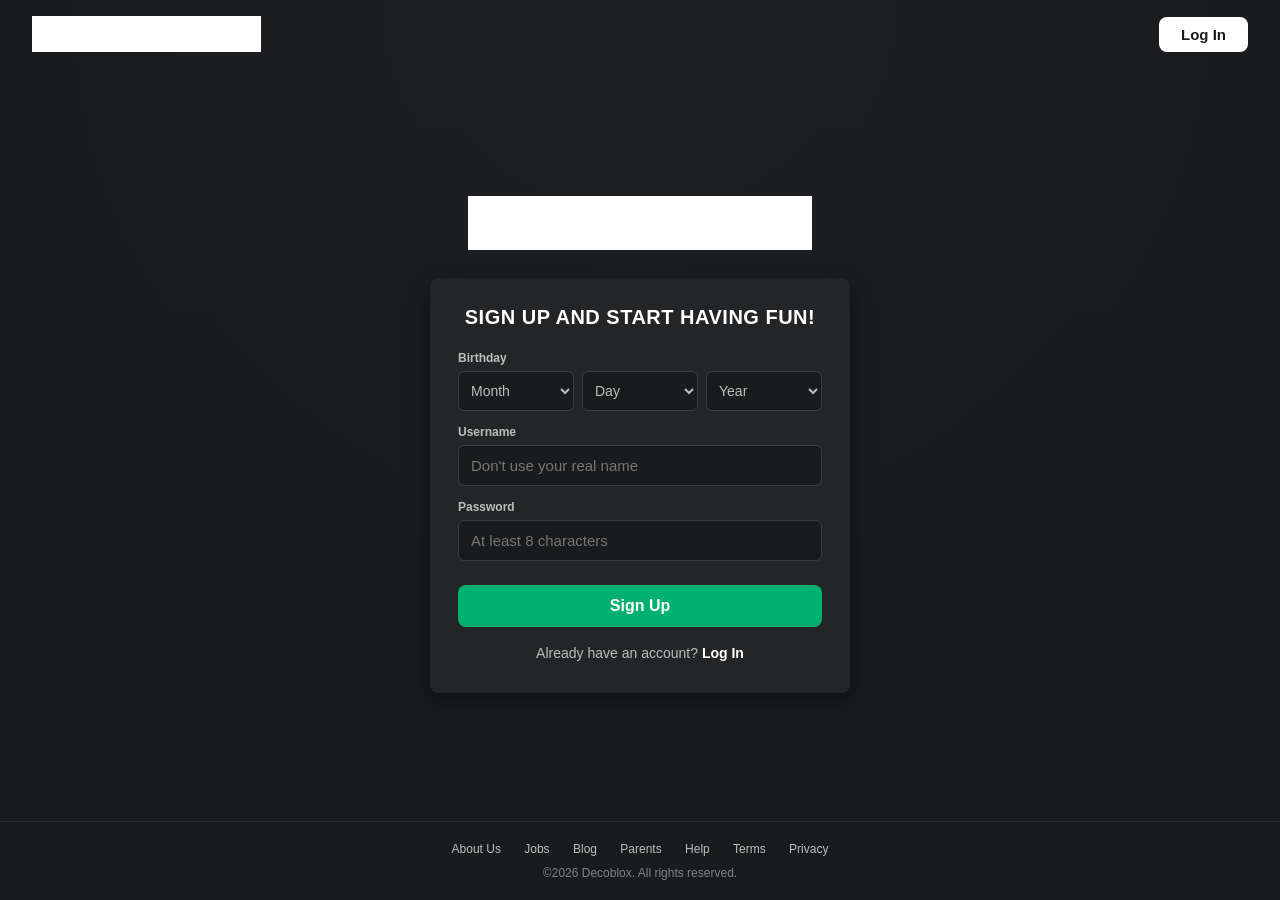
==== commit b21f5d04: "vaffan" ====
--- a/index.html
+++ b/index.html
@@ -1,326 +1,312 @@
 <!DOCTYPE html>
-<!--[if IE 8]><html class="ie8" ng-app="robloxApp"><![endif]-->
-<!--[if gt IE 8]><!-->
-<html>
-<!--<![endif]-->
-<head data-machine-id="WEB1726">
-    <!-- MachineID: WEB1726 -->
+<html lang="en">
+<head>
+    <meta charset="UTF-8">
+    <meta name="viewport" content="width=device-width, initial-scale=1.0">
     <title>Decoblox</title>
-    <meta http-equiv="X-UA-Compatible" content="IE=edge,requiresActiveX=true" />
-<meta charset="UTF-8">
-<meta name="viewport" content="width=device-width, initial-scale=1">
-<meta name="author" content="Decoblox" />
-<meta name="description" content="Decoblox is a platform that brings people together through play." />
-<meta name="keywords" content="free games, online games, building games, virtual worlds, free mmo, gaming cloud, physics engine" />
-
-<script type="application/ld+json">
-    {
-    "@context" : "http://schema.org",
-    "@type" : "Organization",
-    "name" : "Decoblox",
-    "url" : "https://decoblox.fun/",
-    "logo": "https://decoblox.fun/logo.png"
-    }
-</script>
-    <meta property="og:site_name" content="Decoblox" />
-    <meta property="og:title" content="Decoblox" />
-    <meta property="og:type" content="website"/>
-    <meta property="og:url" content="https://decoblox.fun/" />
-    <meta property="og:description" content="Decoblox - Imagine, create, and play together across user-generated 3D worlds."/>
-    <meta property="og:image" content="https://decoblox.fun/logo.png" />
-
-<meta name="locale-data" 
-      data-language-code="en_us" 
-      data-language-name="English" />
-<meta name="device-meta"
-      data-device-type="computer"
-      data-is-in-app="false"
-      data-is-desktop="true"
-      data-is-phone="false"
-      data-is-tablet="false"
-      data-is-console="false"
-      data-is-android-app="false"
-      data-is-ios-app="false"
-      data-is-uwp-app="false"
-      data-is-xbox-app="false"
-      data-is-amazon-app="false"
-      data-is-win32-app="false"
-      data-is-studio="false"
-      data-is-game-client-browser="false"
-      data-is-ios-device="false"
-      data-is-android-device="false"
-      data-is-universal-app="false"
-      data-app-type="unknown"
-/>
-<meta name="environment-meta" data-is-testing-site="false" />
-<meta id="roblox-display-names" data-enabled="false"></meta>
-<meta name="page-meta" data-internal-page-name="Landing" />
-
-<script type="text/javascript">
-    var Roblox = Roblox || {};
-    Roblox.BundleVerifierConstants = {
-        isMetricsApiEnabled: false,
-        eventStreamUrl: "",
-        deviceType: "Computer",
-        cdnLoggingEnabled: false
-    };
-</script>
-
-<script type="text/javascript">
-    var Roblox = Roblox || {};
-    Roblox.BundleDetector = (function () {
-        return {
-            jsBundlesLoaded: {},
-            bundlesReported: {},
-            bundleDetected: function (bundleName) { this.jsBundlesLoaded[bundleName] = true; },
-            reportBundleError: function () {},
-            reportResourceError: function () {},
-            reportResourceLoaded: function () {},
-            verifyBundles: function () {},
-            setTiming: function () {}
-        };
-    })();
-</script>
-    
-<link href="logo.png" rel="icon" />
-
-<link rel='stylesheet' data-bundlename='StyleGuide' href='https://css.rbxcdn.com/9157afd5cee40eb7b436a6945743afc5a4e11f242379b22371e6a508f06bcc2d.css' />
-<link rel='stylesheet' data-bundlename='Thumbnails' href='https://css.rbxcdn.com/9517d686dc47015c200496d77e2b18146ee37652d18e25ecf9e1ed230310ea13.css' />
-<link rel='stylesheet' data-bundlename='Navigation' href='https://css.rbxcdn.com/b4acdc29672aaf9dec2081fb12cfd9f1c40ecfef7a80915c9e2377bdd251c8bc.css' />
-<link rel='stylesheet' data-bundlename='Footer' href='https://css.rbxcdn.com/55b250e8473888792f885d898973a13692fb22157baf61aaffa62ce4545f3408.css' />
-
-<link rel="canonical" href="https://decoblox.fun/" />
-<link rel='stylesheet' href='https://static.rbxcdn.com/css/page___c9e032a4e921419962d7000da9e16b0b_m.css/fetch' />
-<link rel='stylesheet' data-bundlename='Landing' href='https://css.rbxcdn.com/70601b02095c8799b44d63feeb4e88232fa2f447f595b9a27fbb2a1bd2fd6a99.css' />
-<link rel='stylesheet' data-bundlename='Captcha' href='https://css.rbxcdn.com/24a76e8ea70afb9462fad013faa3d22ff3e832e8327ddd764dafe328918bed90.css' />
-<link rel='stylesheet' data-bundlename='RobuxIcon' href='https://css.rbxcdn.com/2f599b9e9ca20ee3c155684adbf1cdcb7220bab681b55b4505123a0c34e81969.css' />
-
-<!-- SOVRASCRITTURA LOGO DECOBLOX AL POSTO DELLO SPRITE RBXCDN -->
-<style>
-    .icon-logo,
-    .roblox-logo,
-    span.icon-logo {
-        background-image: url("logo.png") !important;
-        background-position: center center !important;
-        background-size: contain !important;
-        background-repeat: no-repeat !important;
-        width: 165px !important;
-        height: 36px !important;
-        display: inline-block !important;
-        /* Rende bianco il logo nero trasparente per renderlo leggibile sullo sfondo scuro */
-        filter: brightness(0) invert(1) !important;
-    }
-
-    .icon-logo-r,
-    span.icon-logo-r {
-        background-image: url("logo.png") !important;
-        background-position: center center !important;
-        background-size: contain !important;
-        background-repeat: no-repeat !important;
-        width: 45px !important;
-        height: 36px !important;
-        display: inline-block !important;
-        filter: brightness(0) invert(1) !important;
-    }
-</style>
-
-<script type="text/javascript">
-    var Roblox = Roblox || {};
-    Roblox.EnvironmentUrls = {
-        "domain": "decoblox.fun",
-        "websiteUrl": "https://decoblox.fun",
-        "authApi": "https://decoblox.fun",
-        "authAppSite": "https://decoblox.fun",
-        "apiProxyUrl": "https://decoblox.fun",
-        "apiGatewayUrl": "https://decoblox.fun",
-        "gamesApi": "https://decoblox.fun",
-        "usersApi": "https://decoblox.fun",
-        "avatarApi": "https://decoblox.fun",
-        "thumbnailsApi": "https://decoblox.fun",
-        "presenceApi": "https://decoblox.fun",
-        "chatApi": "https://decoblox.fun",
-        "friendsApi": "https://decoblox.fun",
-        "catalogApi": "https://decoblox.fun",
-        "economyApi": "https://decoblox.fun",
-        "groupsApi": "https://decoblox.fun",
-        "inventoryApi": "https://decoblox.fun",
-        "notificationApi": "https://decoblox.fun",
-        "premiumFeaturesApi": "https://decoblox.fun",
-        "metricsApi": "https://decoblox.fun",
-        "captchaApi": "https://decoblox.fun"
-    };
-</script>
-
-<script type="text/javascript">
-    var Roblox = Roblox || {};
-    Roblox.GaEventSettings = {
-        gaDFPPreRollEnabled: false,
-        gaLaunchAttemptAndLaunchSuccessEnabled: false,
-        gaPerformanceEventEnabled: false
-    };
-</script>
-
-<script data-monitor='true' data-bundlename='headerinit' type='text/javascript' src='https://js.rbxcdn.com/7bee61aedcbb4773d878992153fa64e0.js'></script>
-<script data-monitor='true' data-bundlename='BabelPolyfill' type='text/javascript' src='https://js.rbxcdn.com/70d454e5f01a8f000b60359d6fc49c1fedf238e9f900fb5c2060b65ce37d836d.js'></script>
-<script data-monitor='true' data-bundlename='Polyfill' type='text/javascript' src='https://js.rbxcdn.com/39ea830a13655eb78904b0becc6098abd25ede815347ccf1367c6cb9a8a52716.js'></script>
-<script data-monitor='true' data-bundlename='HeaderScripts' type='text/javascript' src='https://js.rbxcdn.com/db5218c3fbccfaa300942c9c11f581d29079dcf3d27e2b69c410f10ba3aff8d4.js'></script>
-
-<script type="text/javascript">
-if (typeof(Roblox) === "undefined") { Roblox = {}; }
-Roblox.Endpoints = Roblox.Endpoints || {};
-Roblox.Endpoints.Urls = Roblox.Endpoints.Urls || {};
-Roblox.Endpoints.Urls['/login/default.aspx'] = '/home.html';
-Roblox.Endpoints.Urls['/authentication/is-logged-in'] = '/home.html';
-Roblox.Endpoints.addCrossDomainOptionsToAllRequests = false;
-</script>
-
-<script>
-    Roblox = Roblox || {};
-    Roblox.AbuseReportPVMeta = {
-        desktopEnabled: false,
-        phoneEnabled: false,
-        inAppEnabled: false
-    };
-</script>
-
+    <link rel="icon" href="logo.png">
+    <style>
+        * {
+            box-sizing: border-box;
+            margin: 0;
+            padding: 0;
+            font-family: "HCo Gotham SSm", "Helvetica Neue", Helvetica, Arial, sans-serif;
+        }
+
+        body {
+            background-color: #191b1d;
+            background-image: linear-gradient(rgba(25, 27, 29, 0.78), rgba(25, 27, 29, 0.88)),
+                              radial-gradient(circle at top, #2c3137 0%, #191b1d 70%);
+            color: #ffffff;
+            min-height: 100vh;
+            display: flex;
+            flex-direction: column;
+        }
+
+        /* Top Navbar */
+        .navbar {
+            display: flex;
+            justify-content: space-between;
+            align-items: center;
+            padding: 16px 32px;
+        }
+
+        .nav-logo img {
+            height: 36px;
+            width: auto;
+            display: block;
+            filter: brightness(0) invert(1);
+        }
+
+        .btn-top-login {
+            background-color: #ffffff;
+            color: #191b1d;
+            border: none;
+            border-radius: 8px;
+            padding: 9px 22px;
+            font-size: 15px;
+            font-weight: 700;
+            cursor: pointer;
+            transition: background-color 0.15s;
+        }
+
+        .btn-top-login:hover {
+            background-color: #e3e5e8;
+        }
+
+        /* Main Center Container */
+        .main-container {
+            flex: 1;
+            display: flex;
+            flex-direction: column;
+            align-items: center;
+            justify-content: center;
+            padding: 20px;
+        }
+
+        .center-logo {
+            margin-bottom: 24px;
+            text-align: center;
+        }
+
+        .center-logo img {
+            height: 54px;
+            width: auto;
+            filter: brightness(0) invert(1);
+        }
+
+        /* Auth Box (2020 Dark Card Style) */
+        .auth-card {
+            background-color: #232527;
+            border-radius: 8px;
+            width: 100%;
+            max-width: 420px;
+            padding: 28px 28px 32px;
+            box-shadow: 0 8px 24px rgba(0, 0, 0, 0.45);
+        }
+
+        .auth-card h2 {
+            text-align: center;
+            font-size: 20px;
+            font-weight: 700;
+            margin-bottom: 22px;
+            letter-spacing: 0.5px;
+        }
+
+        .form-group {
+            margin-bottom: 14px;
+        }
+
+        .form-group label {
+            display: block;
+            font-size: 12px;
+            font-weight: 600;
+            color: #bdbebe;
+            margin-bottom: 6px;
+        }
+
+        .form-control {
+            width: 100%;
+            background-color: #191b1d;
+            border: 1px solid #393b3d;
+            border-radius: 6px;
+            padding: 11px 12px;
+            color: #ffffff;
+            font-size: 15px;
+            outline: none;
+        }
+
+        .form-control:focus {
+            border-color: #ffffff;
+        }
+
+        .birthday-row {
+            display: flex;
+            gap: 8px;
+        }
+
+        .birthday-row select {
+            flex: 1;
+            background-color: #191b1d;
+            border: 1px solid #393b3d;
+            border-radius: 6px;
+            padding: 10px 8px;
+            color: #bdbebe;
+            font-size: 14px;
+            outline: none;
+        }
+
+        .btn-submit {
+            width: 100%;
+            background-color: #00b06f;
+            color: #ffffff;
+            border: none;
+            border-radius: 8px;
+            padding: 12px;
+            font-size: 16px;
+            font-weight: 700;
+            cursor: pointer;
+            margin-top: 10px;
+            transition: background-color 0.15s;
+        }
+
+        .btn-submit:hover {
+            background-color: #009960;
+        }
+
+        .btn-login-submit {
+            background-color: #ffffff;
+            color: #191b1d;
+        }
+
+        .btn-login-submit:hover {
+            background-color: #e3e5e8;
+        }
+
+        .switch-mode {
+            text-align: center;
+            margin-top: 18px;
+            font-size: 14px;
+            color: #bdbebe;
+        }
+
+        .switch-mode a {
+            color: #ffffff;
+            font-weight: 600;
+            text-decoration: none;
+            cursor: pointer;
+        }
+
+        .switch-mode a:hover {
+            text-decoration: underline;
+        }
+
+        /* Footer */
+        footer {
+            text-align: center;
+            padding: 20px;
+            font-size: 12px;
+            color: #808285;
+            border-top: 1px solid #2b2d2f;
+        }
+
+        footer a {
+            color: #bdbebe;
+            text-decoration: none;
+            margin: 0 10px;
+        }
+
+        footer a:hover {
+            color: #ffffff;
+        }
+
+        .hidden {
+            display: none;
+        }
+    </style>
 </head>
-<body id="rbx-body"
-      class="rbx-body gotham-font"
-      data-performance-relative-value="0.005"
-      data-internal-page-name="Landing"
-      data-send-event-percentage="0">
-
-<div id="image-retry-data" data-image-retry-max-times="5" data-image-retry-timer="500" data-ga-logging-percent="0"></div>
-<div id="http-retry-data" data-http-retry-max-timeout="0" data-http-retry-base-timeout="0" data-http-retry-max-times="1"></div>
-
-<script>
-    var Roblox = Roblox || {};
-    Roblox.SignupMeta = {
-        isSinglePasswordFieldEnabled: true,
-        isNewUserLandingAbTestingEnabled: true,
-        newUserLandingPageAbTestName: "NewUser.LandingPage.HomePage",
-        timeoutOnAbtestingEnrollEndpoint: "30000",
-        isFbSignUpEnabled: false
-    };
-</script>
-
-<div id="landing-page-container" landing-page-container
-     use-experimentation-platform-for-ftux="false"
-     is-ftux-avatar-enabled="false"
-     ftux-avatar-version="0"
-     ftux-context-version="0"
-     is-always-captcha-sign-up-enabled="false"
-     is-captcha-v2-component-for-sign-up-enabled="false">
-</div>
-
-<div class="dark-theme">
-    <footer class="container-footer" id="footer-container" data-is-giftcards-footer-enabled="False"></footer>
-</div>
-
-<script data-monitor='true' data-bundlename='intl-polyfill' type='text/javascript' src='https://js.rbxcdn.com/d44520f7da5ec476cfb1704d91bab327.js'></script>
-<script data-monitor='true' data-bundlename='InternationalCore' type='text/javascript' src='https://js.rbxcdn.com/ff3308aa2e909de0f9fcd5da7b529db247f69fe9b4072cbbc267749800a4d9e6.js'></script>
-<script data-monitor='true' data-bundlename='TranslationResources' type='text/javascript' src='https://js.rbxcdn.com/83d836a661ff433d5b7ce719c489e43af590ff75ab39ccc6d393546fe91b766a.js'></script>
-<script data-monitor='true' data-bundlename='leanbase' type='text/javascript' src='https://js.rbxcdn.com/7c8a0a1808004cded47618a318c5063a.js'></script>
-<script data-monitor='true' data-bundlename='CoreUtilities' type='text/javascript' src='https://js.rbxcdn.com/7f62ede01a9562daef0cc160781444b4dd26fb7edaa6430b6b725946e831c98b.js'></script>
-<script data-monitor='true' data-bundlename='CoreRobloxUtilities' type='text/javascript' src='https://js.rbxcdn.com/ad2b7577135f998bb7ff6d0b89d1d62eb1efd06e402cd379b85adf537f43742b.js'></script>
-<script data-monitor='true' data-bundlename='React' type='text/javascript' src='https://js.rbxcdn.com/6beb1c5bcec1a4449303da9e523d45a1aa1652f9b42ae6c8a3ac347955ca3b3f.js'></script>
-<script data-monitor='true' data-bundlename='ReactUtilities' type='text/javascript' src='https://js.rbxcdn.com/898cb6e9c467d15ad80a67d019f3815d35dbc6ff60c12ef7dd928e8fbaf02b0b.js'></script>
-<script data-monitor='true' data-bundlename='ReactStyleGuide' type='text/javascript' src='https://js.rbxcdn.com/253dbc984ab23858a24067ed2cab303c4e8f3dbbaf8c37914bfd19d12dd0b161.js'></script>
-<script data-monitor='true' data-bundlename='angular' type='text/javascript' src='https://js.rbxcdn.com/ae3d621886e736e52c97008e085fa286.js'></script>
-<script data-monitor='true' data-bundlename='AngularJsUtilities' type='text/javascript' src='https://js.rbxcdn.com/a4666ca1d70a15a5295d4fe188881be1c72d5707e28e9c4edf6c95caf1f4cc38.js'></script>
-<script data-monitor='true' data-bundlename='InternationalAngularJs' type='text/javascript' src='https://js.rbxcdn.com/95f7afb5fcb3c8ae379d51661e32c54ea8d8b823ace7574bd0b7fab9275cba6b.js'></script>
-<script data-monitor='true' data-bundlename='Thumbnails' type='text/javascript' src='https://js.rbxcdn.com/a51b6dfa16b9423f4eea5e77706a21b31c4d800d6b35de08b9aa0db06f483f8e.js'></script>
-
-<div id="presence-registration-bootstrap-data" data-is-enabled="False" data-interval="15000"></div>
-<script data-monitor='true' data-bundlename='PresenceRegistration' type='text/javascript' src='https://js.rbxcdn.com/1a8be9467f01078f888e74c1eb2beab6fc7412327ccfe2f9e1be348f194b4fd1.js'></script>
-
-<div ng-modules="baseTemplateApp">
-    <script type="text/javascript" src="https://js.rbxcdn.com/ffcc04436179c6b2a6668fdfcfbf62b1.js"></script>
-</div>
-
-<div ng-modules="pageTemplateApp">
-<script type="text/javascript">
-"use strict"; angular.module("pageTemplateApp", []).run(['$templateCache', function($templateCache) { }]);
-</script>
-</div>
-
-<script data-monitor='true' data-bundlename='Navigation' type='text/javascript' src='https://js.rbxcdn.com/d7fa29f3f8e0cebcc711c51b936490bf640360f18fcb9ae3fca8d63efd26212b.js'></script>
-<script data-monitor='true' data-bundlename='DynamicLocalizationResourceScript_CommonUI.Features' type='text/javascript' src='https://js.rbxcdn.com/8e39f38b3ae6afcba0966973e3f4668a6a94f7b52313d8c39afa50d2355ac323.js'></script>
-<script data-monitor='true' data-bundlename='DynamicLocalizationResourceScript_CommonUI.Features' type='text/javascript' src='https://js.rbxcdn.com/a492c6d3ab5263357ae94288a7fc4889ee69c8a88bf052cc39938255170ece90.js'></script>
-<script data-monitor='true' data-bundlename='DynamicLocalizationResourceScript_Feature.ShopDialog' type='text/javascript' src='https://js.rbxcdn.com/8ebb208e1b2c23f46627545bc6894d839e3d9eb908cf51ecd1c15ecd7d3b4c7f.js'></script>
-<script data-monitor='true' data-bundlename='DynamicLocalizationResourceScript_Feature.ShopDialog' type='text/javascript' src='https://js.rbxcdn.com/105382fb4805646c67046c1b6f04aceee474a189df0a550bf00d861814d45964.js'></script>
-<script data-monitor='true' data-bundlename='DynamicLocalizationResourceScript_Common.AlertsAndOptions' type='text/javascript' src='https://js.rbxcdn.com/b5950dbf3080ed6b06446cc134cd09fd78a4f68cf4e640c57cabfab6a80cabd6.js'></script>
-<script data-monitor='true' data-bundlename='DynamicLocalizationResourceScript_Common.AlertsAndOptions' type='text/javascript' src='https://js.rbxcdn.com/40748e858f962cd15b99291ed097e84a5b6a39c6c3abda791d81fa8c476ea37d.js'></script>
-
-<script type='text/javascript'>Roblox.config.externalResources = [];Roblox.config.paths['Pages.Catalog'] = 'https://js.rbxcdn.com/0d2759e7f03a464f0b8c0909a28405c5.js';Roblox.config.paths['Pages.CatalogShared'] = 'https://js.rbxcdn.com/1b451357891fcc5351b20d20504aa8ad.js';Roblox.config.paths['Widgets.AvatarImage'] = 'https://js.rbxcdn.com/7d49ac94271bd506077acc9d0130eebb.js';Roblox.config.paths['Widgets.DropdownMenu'] = 'https://js.rbxcdn.com/da553e6b77b3d79bec37441b5fb317e7.js';Roblox.config.paths['Widgets.GroupImage'] = 'https://js.rbxcdn.com/8ad41e45c4ac81f7d8c44ec542a2da0a.js';Roblox.config.paths['Widgets.HierarchicalDropdown'] = 'https://js.rbxcdn.com/4a0af9989732810851e9e12809aeb8ad.js';Roblox.config.paths['Widgets.ItemImage'] = 'https://js.rbxcdn.com/61a0490ba23afa17f9ecca2a079a6a57.js';Roblox.config.paths['Widgets.PlaceImage'] = 'https://js.rbxcdn.com/a6df74a754523e097cab747621643c98.js';</script>
-
-<script>
-    Roblox.XsrfToken.setToken('3YbEAmm5i9kl');
-</script>
-
-<script data-monitor='true' data-bundlename='page' type='text/javascript' src='https://js.rbxcdn.com/031e37cf9fd9cfa1f0da254b49d1838a.js'></script>
-<script data-monitor='true' data-bundlename='StyleGuide' type='text/javascript' src='https://js.rbxcdn.com/8bb22a3ed20988464e1c1fae9c271c1892f117c4d9dfac63eeafc5e7877d4143.js'></script>
-<script data-monitor='true' data-bundlename='Footer' type='text/javascript' src='https://js.rbxcdn.com/5fbe4bf3cd758289553a511c4208511ebaeaf37add48e7f10820893557c65e01.js'></script>
-<script data-monitor='true' data-bundlename='Landing' type='text/javascript' src='https://js.rbxcdn.com/c374cf370bb207bb17be3cdaf216574a210435a9dd0faf2f204bfa80f2f7d50b.js'></script>
-<script data-monitor='true' data-bundlename='Captcha' type='text/javascript' src='https://js.rbxcdn.com/deab62f90403171bd8d08e45dcc4f2f30bbf57056d71fc1ac8511340000f15d8.js'></script>
-<script data-monitor='true' data-bundlename='GameLaunch' type='text/javascript' src='https://js.rbxcdn.com/b61681d2e9cc1d3af7b03675f3656ba5bb4fa83c57fe3205b6c001e767dc9af4.js'></script>
-<script data-monitor='true' data-bundlename='DynamicLocalizationResourceScript_Feature.GameLaunchGuestMode' type='text/javascript' src='https://js.rbxcdn.com/b6f7e0e090bb44e092c19eb7e714473be92bd8b26eb53b693e03179658950b69.js'></script>
-<script data-monitor='true' data-bundlename='DynamicLocalizationResourceScript_Feature.GameLaunchGuestMode' type='text/javascript' src='https://js.rbxcdn.com/75d691f0d9840862e1341c56663ab6a620bed97a721809dce6ef85c68b3b0c5b.js'></script>
-<script data-monitor='true' data-bundlename='DynamicLocalizationResourceScript_Common.VisitGame' type='text/javascript' src='https://js.rbxcdn.com/8970b46e46bddd4380edbc66639b5b333720b2633a9105d4cde2c31ba2878d97.js'></script>
-<script data-monitor='true' data-bundlename='DynamicLocalizationResourceScript_Common.VisitGame' type='text/javascript' src='https://js.rbxcdn.com/0ea369a7496bf1e32d7a3834a06b42b1eeea4720c6a4b5fd719792d082eba641.js'></script>
-<script data-monitor='true' data-bundlename='pageEnd' type='text/javascript' src='https://js.rbxcdn.com/20bf80e2f2a73ba49c30b2da5052e62d.js'></script>
-
-<!-- BLOCCO REINDIRIZZAMENTI ROBLOX E GESTIONE LOGIN/SIGNUP LOCALE -->
-<script>
-document.addEventListener("DOMContentLoaded", function () {
-    // Intercetta tutti i clic su link o pulsanti che puntano a roblox.com
-    document.addEventListener("click", function (e) {
-        const target = e.target.closest("a, button");
-        if (!target) return;
-
-        const text = (target.textContent || "").trim().toLowerCase();
-        const href = (target.getAttribute("href") || "").toLowerCase();
-
-        // Se clicca Log In
-        if (text === "log in" || text === "login" || href.includes("roblox.com/login")) {
-            e.preventDefault();
-            e.stopImmediatePropagation();
-            const userInput = document.querySelector("input[type='text'], input[name*='username'], #signup-username");
-            const username = (userInput && userInput.value.trim()) ? userInput.value.trim() : "Player";
+<body>
+
+    <header class="navbar">
+        <div class="nav-logo">
+            <img src="logo.png" alt="Decoblox">
+        </div>
+        <button type="button" class="btn-top-login" id="toggleHeaderBtn" onclick="toggleAuthMode()">Log In</button>
+    </header>
+
+    <main class="main-container">
+        <div class="center-logo">
+            <img src="logo.png" alt="Decoblox">
+        </div>
+
+        <!-- SIGN UP FORM -->
+        <div class="auth-card" id="signupCard">
+            <h2>SIGN UP AND START HAVING FUN!</h2>
+            <form id="signupForm" onsubmit="enterSite(event, 'signupUsername')">
+                <div class="form-group">
+                    <label>Birthday</label>
+                    <div class="birthday-row">
+                        <select><option>Month</option><option>January</option><option>February</option><option>March</option><option>April</option><option>May</option><option>June</option><option>July</option><option>August</option><option>September</option><option>October</option><option>November</option><option>December</option></select>
+                        <select><option>Day</option><option>1</option><option>5</option><option>10</option><option>15</option><option>20</option><option>25</option></select>
+                        <select><option>Year</option><option>2006</option><option>2007</option><option>2008</option><option>2009</option><option>2010</option></select>
+                    </div>
+                </div>
+                <div class="form-group">
+                    <label for="signupUsername">Username</label>
+                    <input type="text" id="signupUsername" class="form-control" placeholder="Don't use your real name" required>
+                </div>
+                <div class="form-group">
+                    <label for="signupPassword">Password</label>
+                    <input type="password" id="signupPassword" class="form-control" placeholder="At least 8 characters" required>
+                </div>
+                <button type="submit" class="btn-submit">Sign Up</button>
+            </form>
+            <div class="switch-mode">
+                Already have an account? <a onclick="showLogin()">Log In</a>
+            </div>
+        </div>
+
+        <!-- LOG IN FORM -->
+        <div class="auth-card hidden" id="loginCard">
+            <h2>LOGIN TO DECOBLOX</h2>
+            <form id="loginForm" onsubmit="enterSite(event, 'loginUsername')">
+                <div class="form-group">
+                    <input type="text" id="loginUsername" class="form-control" placeholder="Username / Email / Phone" required>
+                </div>
+                <div class="form-group">
+                    <input type="password" id="loginPassword" class="form-control" placeholder="Password" required>
+                </div>
+                <button type="submit" class="btn-submit btn-login-submit">Log In</button>
+            </form>
+            <div class="switch-mode">
+                Don't have an account? <a onclick="showSignup()">Sign Up</a>
+            </div>
+        </div>
+    </main>
+
+    <footer>
+        <div>
+            <a href="#">About Us</a>
+            <a href="#">Jobs</a>
+            <a href="#">Blog</a>
+            <a href="#">Parents</a>
+            <a href="#">Help</a>
+            <a href="#">Terms</a>
+            <a href="#">Privacy</a>
+        </div>
+        <p style="margin-top: 10px;">©2026 Decoblox. All rights reserved.</p>
+    </footer>
+
+    <script>
+        function showLogin() {
+            document.getElementById("signupCard").classList.add("hidden");
+            document.getElementById("loginCard").classList.remove("hidden");
+            document.getElementById("toggleHeaderBtn").textContent = "Sign Up";
+        }
+
+        function showSignup() {
+            document.getElementById("loginCard").classList.add("hidden");
+            document.getElementById("signupCard").classList.remove("hidden");
+            document.getElementById("toggleHeaderBtn").textContent = "Log In";
+        }
+
+        function toggleAuthMode() {
+            const isSignupVisible = !document.getElementById("signupCard").classList.contains("hidden");
+            if (isSignupVisible) {
+                showLogin();
+            } else {
+                showSignup();
+            }
+        }
+
+        function enterSite(event, inputId) {
+            event.preventDefault();
+            const input = document.getElementById(inputId);
+            const username = (input && input.value.trim()) ? input.value.trim() : "Player";
             localStorage.setItem("decoblox_user", username);
             window.location.href = "home.html";
-            return;
-        }
-
-        // Se clicca Sign Up
-        if (text === "sign up" || href.includes("roblox.com/signup")) {
-            e.preventDefault();
-            e.stopImmediatePropagation();
-            const signupInput = document.querySelector("#signup-username, input[type='text']");
-            const username = (signupInput && signupInput.value.trim()) ? signupInput.value.trim() : "Player";
-            localStorage.setItem("decoblox_user", username);
-            window.location.href = "home.html";
-            return;
-        }
-
-        // Blocca qualsiasi altro link esterno verso roblox.com
-        if (href.includes("roblox.com")) {
-            e.preventDefault();
-            e.stopImmediatePropagation();
-        }
-    }, true);
-
-    // Intercetta invio dei form (Sign Up / Login)
-    document.addEventListener("submit", function (e) {
-        e.preventDefault();
-        e.stopImmediatePropagation();
-        const input = document.querySelector("#signup-username, input[type='text']");
-        const username = (input && input.value.trim()) ? input.value.trim() : "Player";
-        localStorage.setItem("decoblox_user", username);
-        window.location.href = "home.html";
-    }, true);
-});
-</script>
+        }
+    </script>
 
 </body>
 </html>
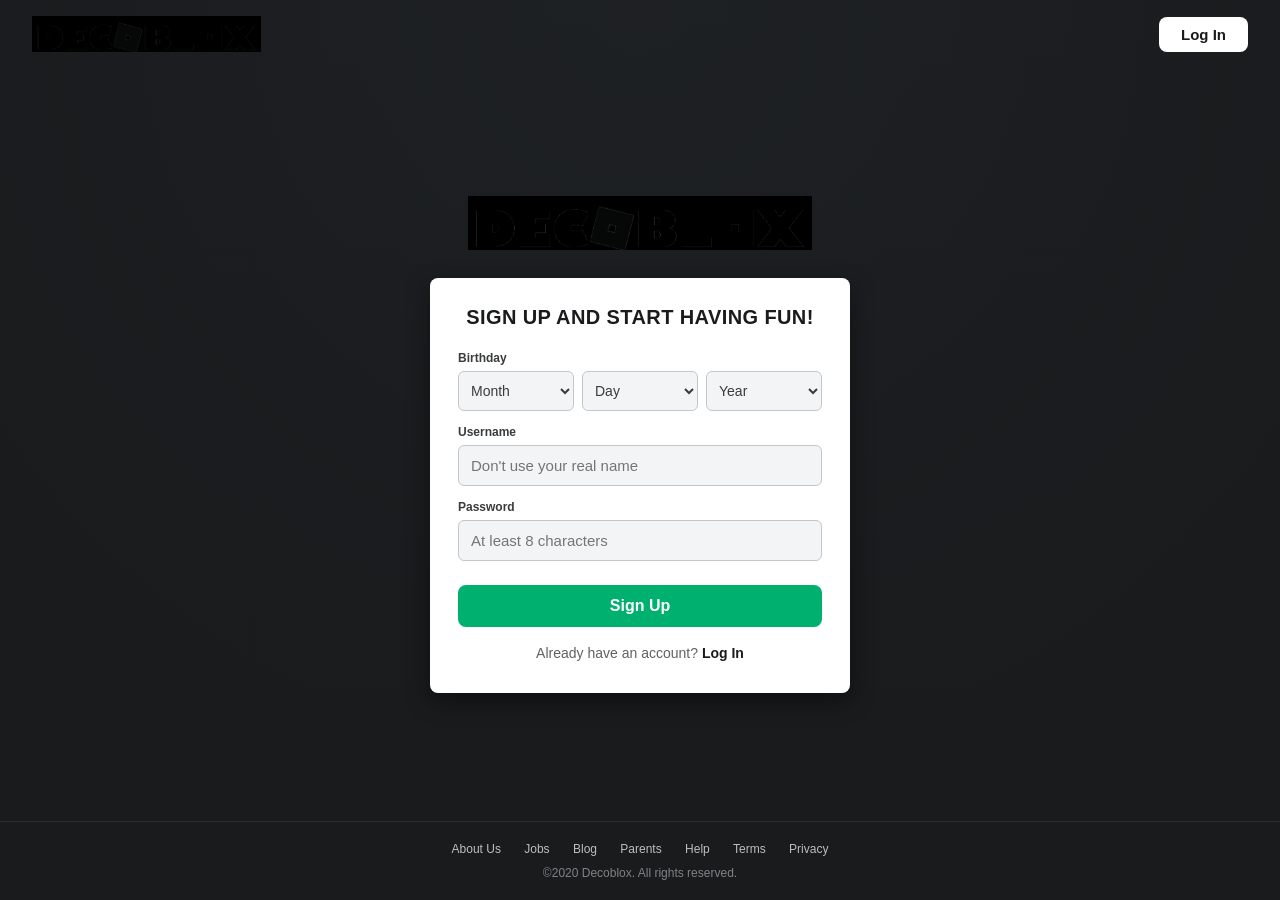
==== commit fca844db: "culo" ====
--- a/index.html
+++ b/index.html
@@ -15,7 +15,7 @@
 
         body {
             background-color: #191b1d;
-            background-image: linear-gradient(rgba(25, 27, 29, 0.78), rgba(25, 27, 29, 0.88)),
+            background-image: linear-gradient(rgba(25, 27, 29, 0.72), rgba(25, 27, 29, 0.85)),
                               radial-gradient(circle at top, #2c3137 0%, #191b1d 70%);
             color: #ffffff;
             min-height: 100vh;
@@ -35,7 +35,6 @@
             height: 36px;
             width: auto;
             display: block;
-            filter: brightness(0) invert(1);
         }
 
         .btn-top-login {
@@ -72,12 +71,12 @@
         .center-logo img {
             height: 54px;
             width: auto;
-            filter: brightness(0) invert(1);
-        }
-
-        /* Auth Box (2020 Dark Card Style) */
+        }
+
+        /* Auth Box (White Light Card Style) */
         .auth-card {
-            background-color: #232527;
+            background-color: #ffffff;
+            color: #191b1d;
             border-radius: 8px;
             width: 100%;
             max-width: 420px;
@@ -89,8 +88,9 @@
             text-align: center;
             font-size: 20px;
             font-weight: 700;
+            color: #191b1d;
             margin-bottom: 22px;
-            letter-spacing: 0.5px;
+            letter-spacing: 0.4px;
         }
 
         .form-group {
@@ -100,24 +100,29 @@
         .form-group label {
             display: block;
             font-size: 12px;
-            font-weight: 600;
-            color: #bdbebe;
+            font-weight: 700;
+            color: #393b3d;
             margin-bottom: 6px;
         }
 
         .form-control {
             width: 100%;
-            background-color: #191b1d;
-            border: 1px solid #393b3d;
+            background-color: #f2f4f5;
+            border: 1px solid #c3c7cb;
             border-radius: 6px;
             padding: 11px 12px;
-            color: #ffffff;
+            color: #191b1d;
             font-size: 15px;
             outline: none;
         }
 
+        .form-control::placeholder {
+            color: #757575;
+        }
+
         .form-control:focus {
-            border-color: #ffffff;
+            background-color: #ffffff;
+            border-color: #191b1d;
         }
 
         .birthday-row {
@@ -127,13 +132,18 @@
 
         .birthday-row select {
             flex: 1;
-            background-color: #191b1d;
-            border: 1px solid #393b3d;
+            background-color: #f2f4f5;
+            border: 1px solid #c3c7cb;
             border-radius: 6px;
             padding: 10px 8px;
-            color: #bdbebe;
+            color: #393b3d;
             font-size: 14px;
             outline: none;
+        }
+
+        .birthday-row select:focus {
+            background-color: #ffffff;
+            border-color: #191b1d;
         }
 
         .btn-submit {
@@ -155,24 +165,24 @@
         }
 
         .btn-login-submit {
-            background-color: #ffffff;
-            color: #191b1d;
+            background-color: #191b1d;
+            color: #ffffff;
         }
 
         .btn-login-submit:hover {
-            background-color: #e3e5e8;
+            background-color: #393b3d;
         }
 
         .switch-mode {
             text-align: center;
             margin-top: 18px;
             font-size: 14px;
-            color: #bdbebe;
+            color: #606162;
         }
 
         .switch-mode a {
-            color: #ffffff;
-            font-weight: 600;
+            color: #191b1d;
+            font-weight: 700;
             text-decoration: none;
             cursor: pointer;
         }
@@ -274,7 +284,7 @@
             <a href="#">Terms</a>
             <a href="#">Privacy</a>
         </div>
-        <p style="margin-top: 10px;">©2026 Decoblox. All rights reserved.</p>
+        <p style="margin-top: 10px;">©2020 Decoblox. All rights reserved.</p>
     </footer>
 
     <script>
